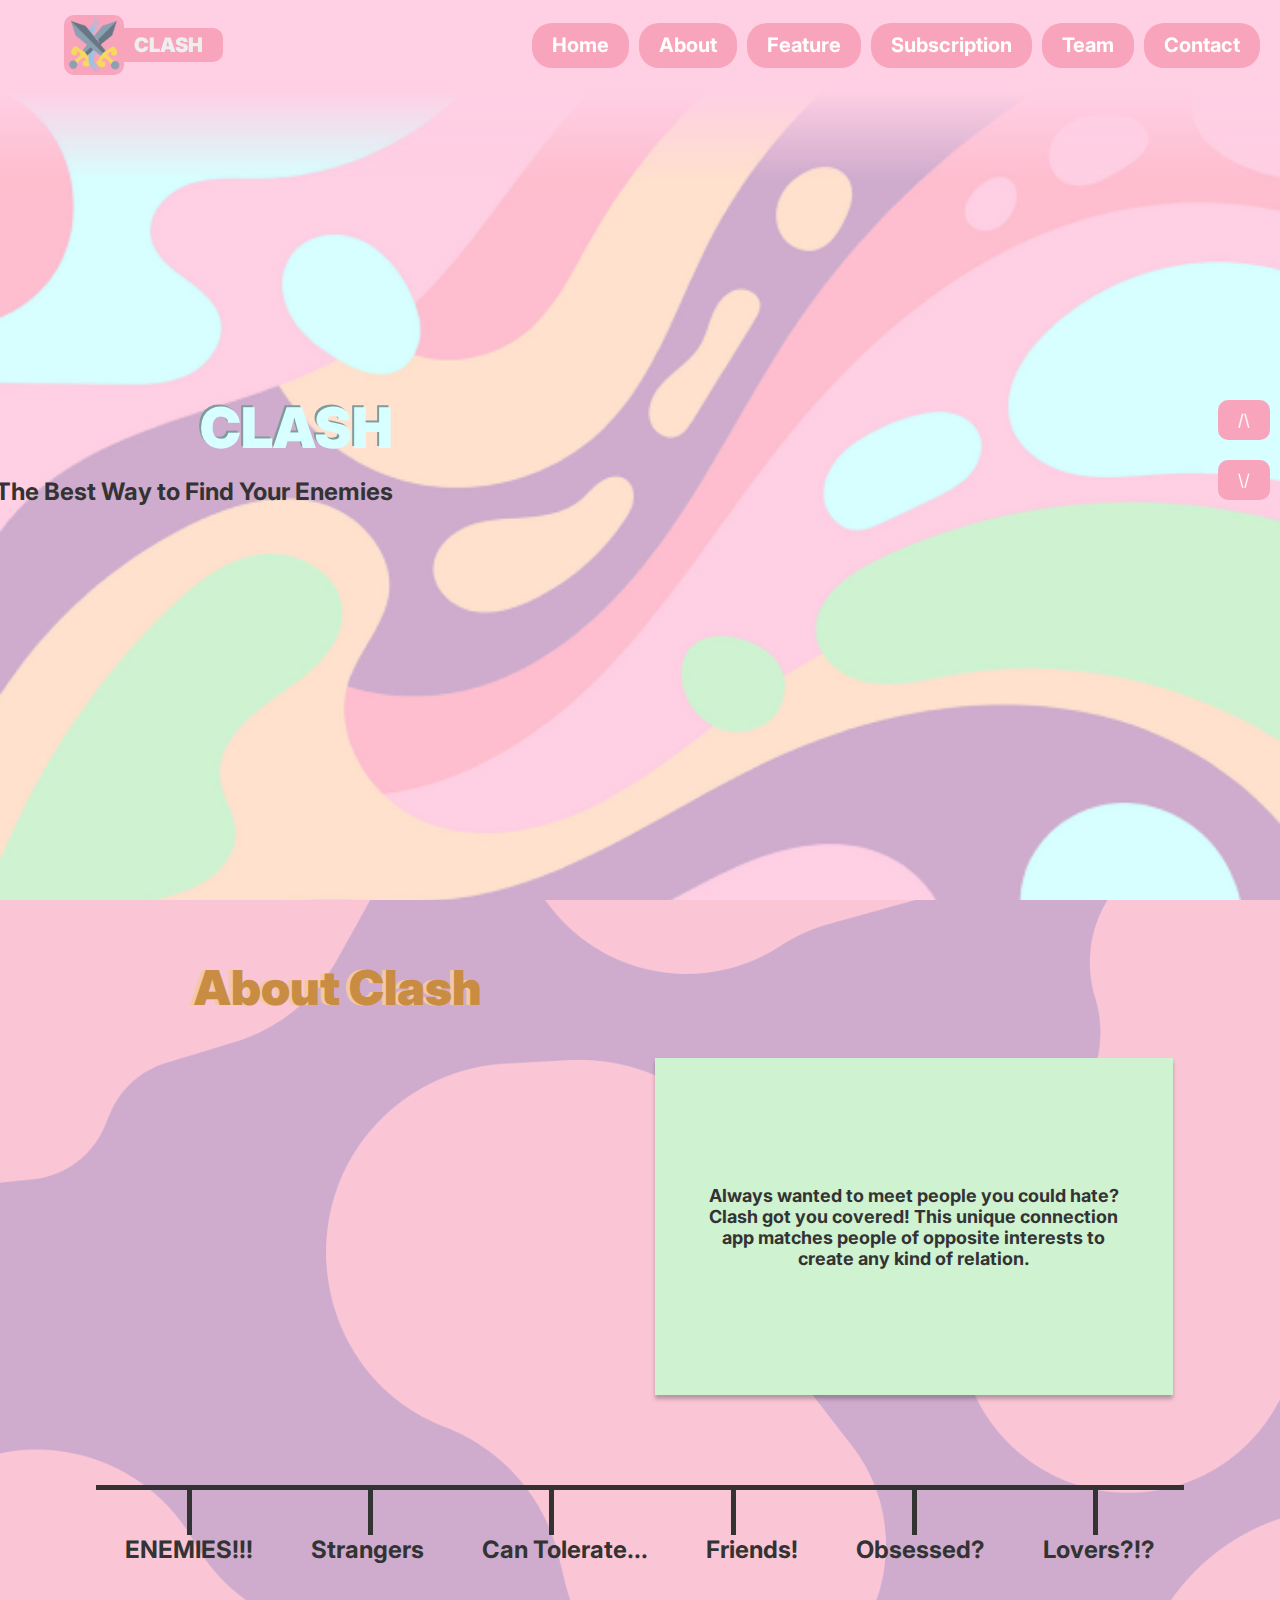
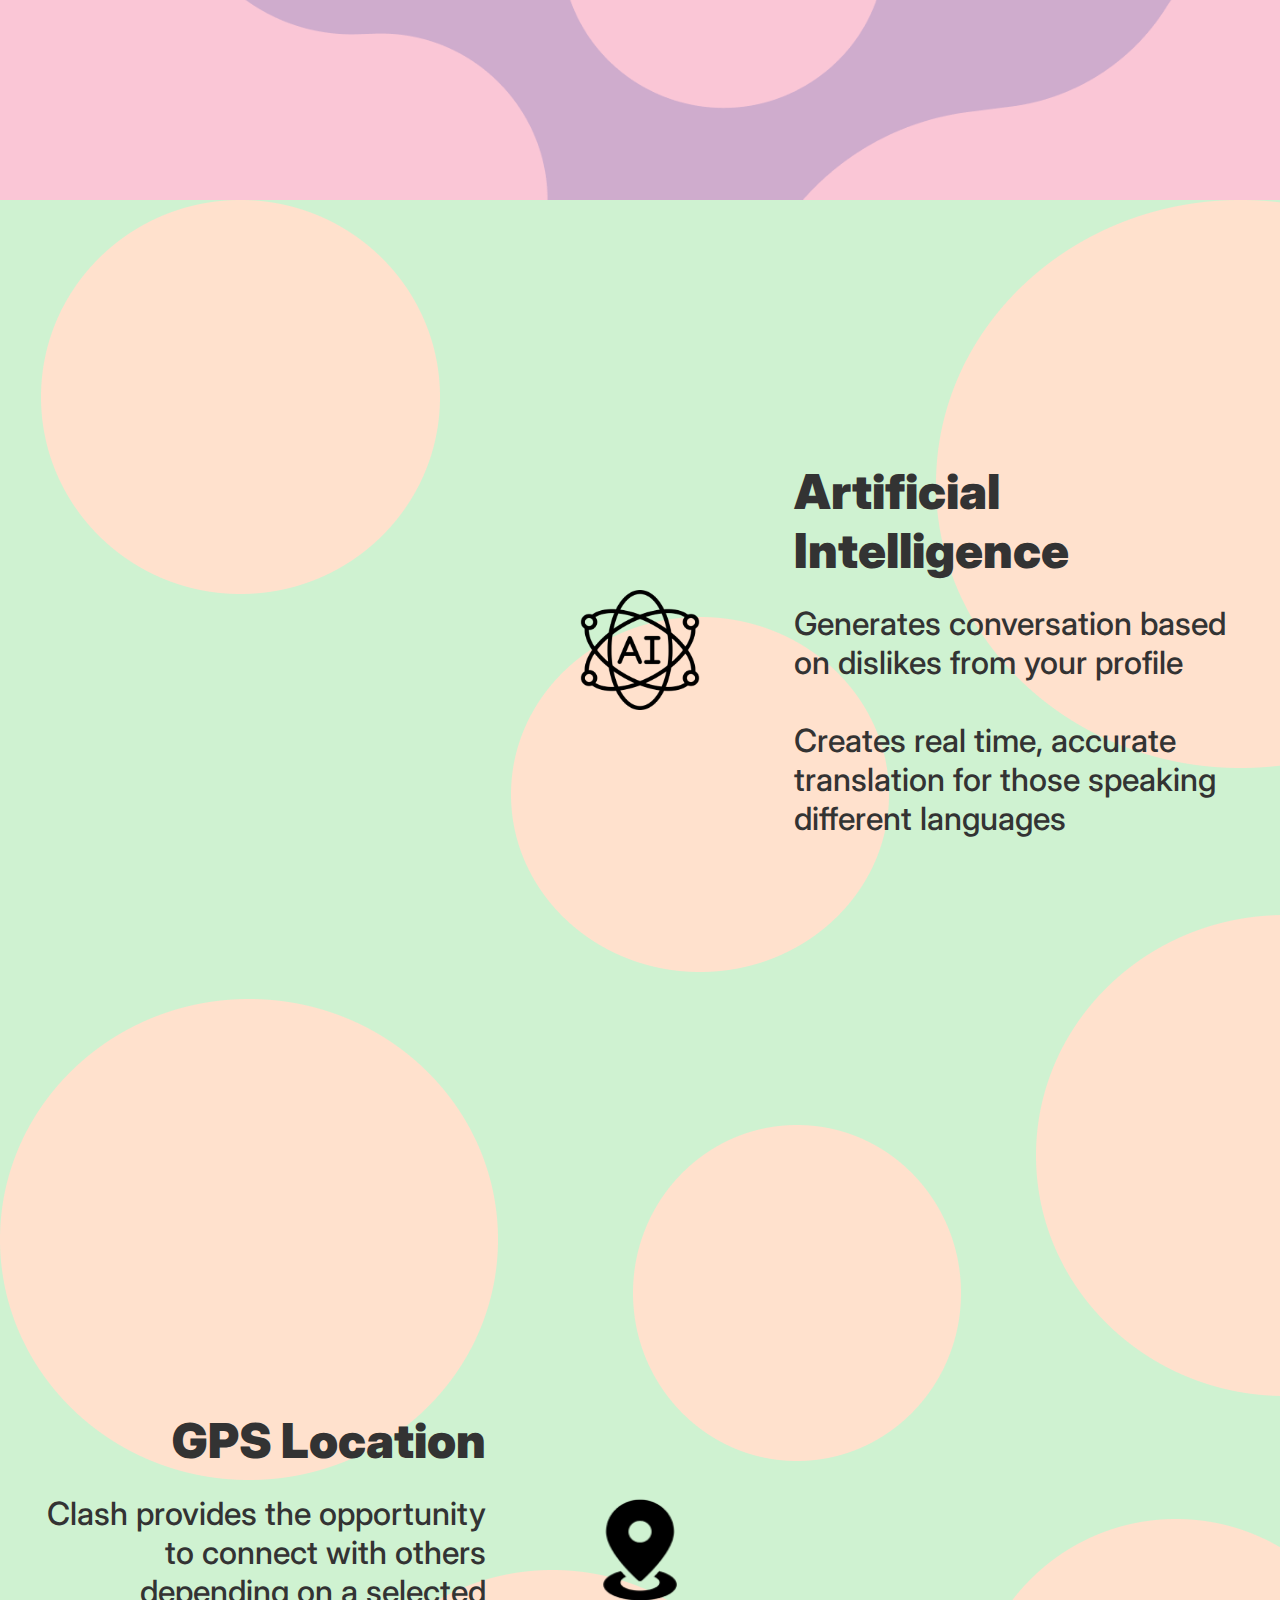
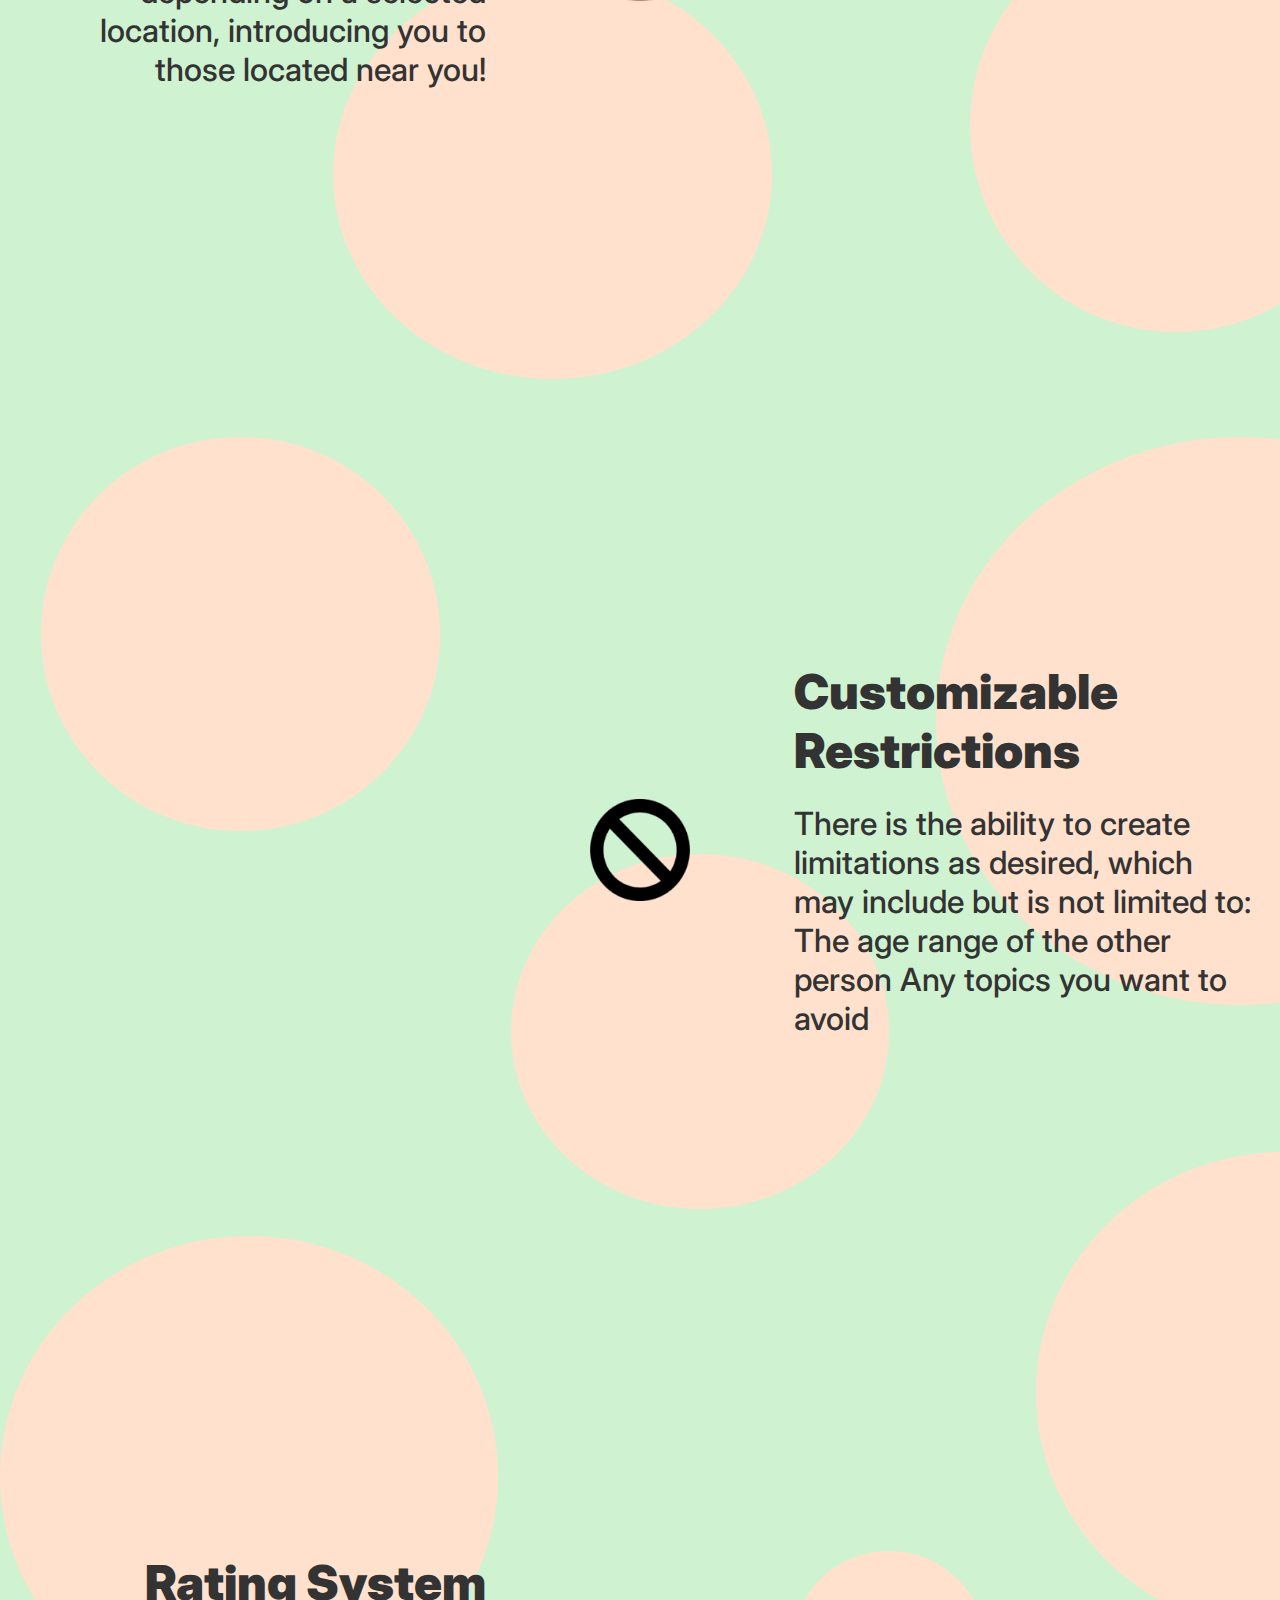
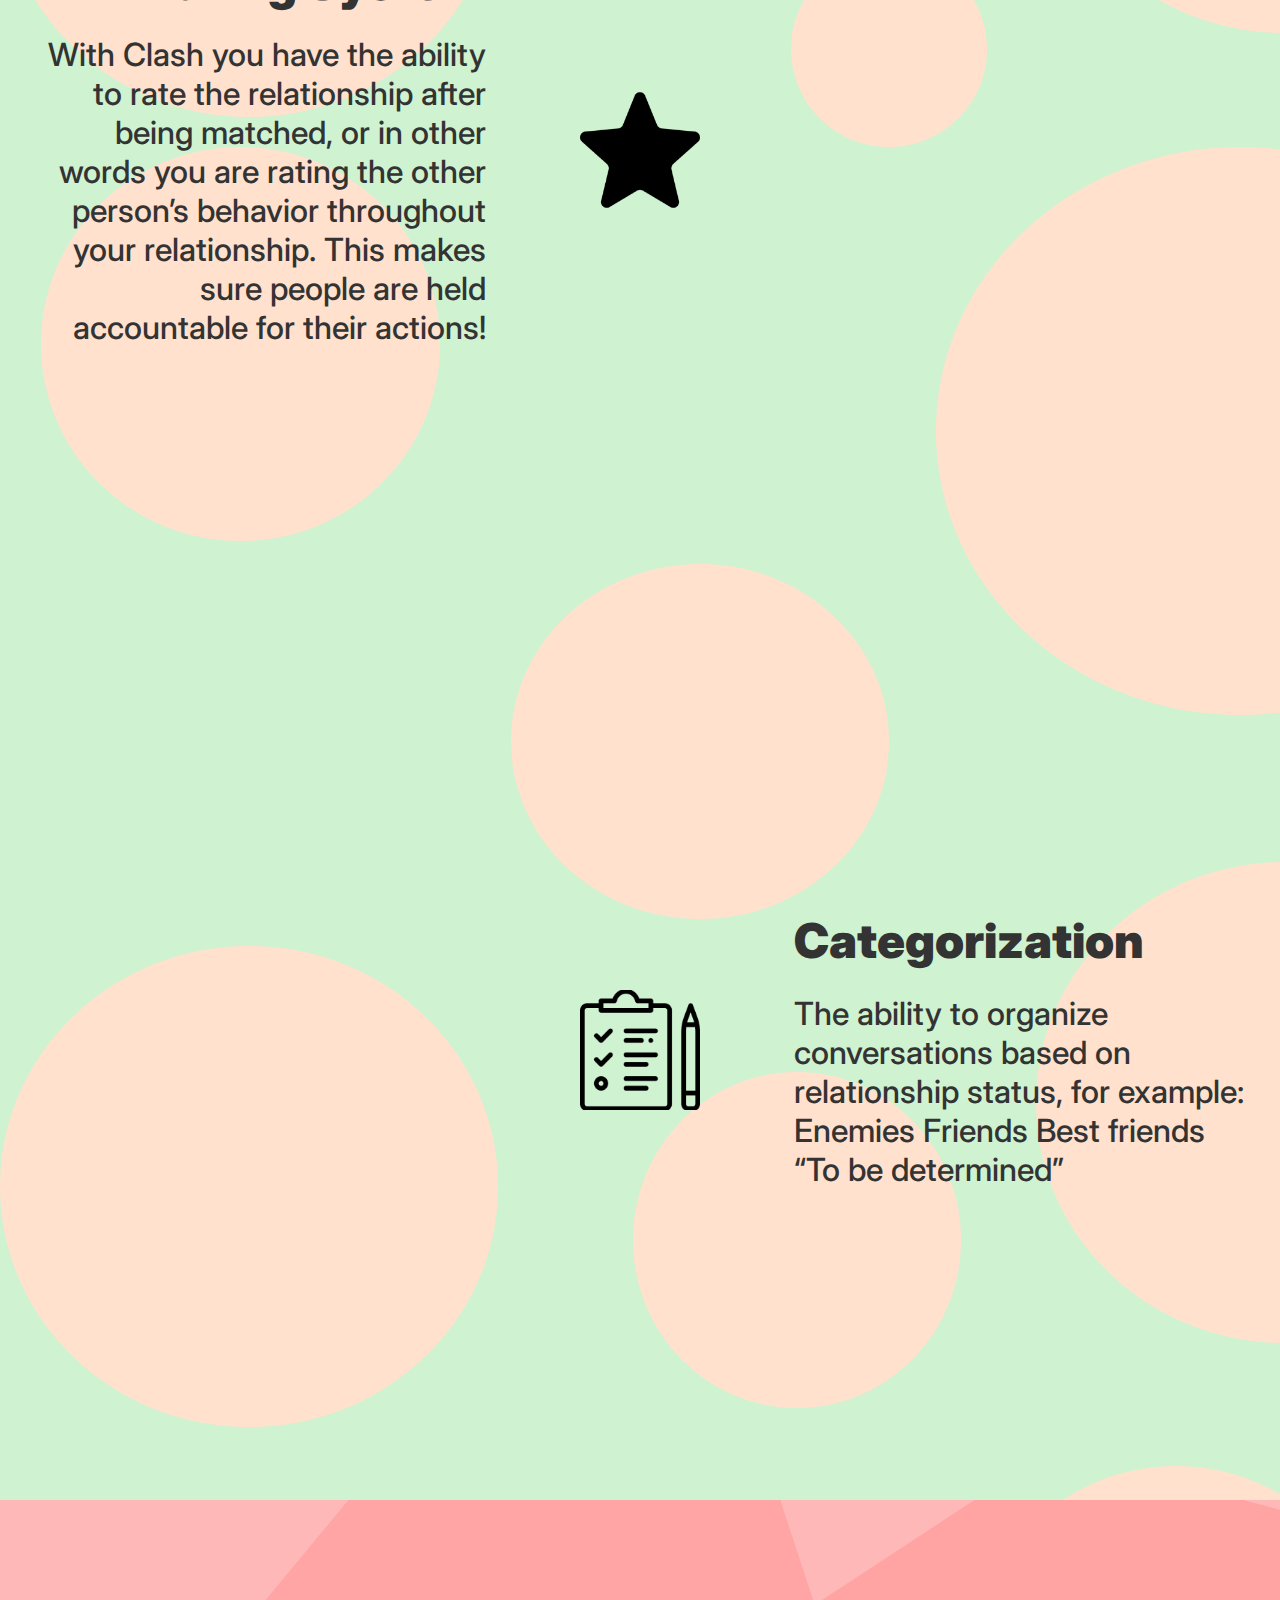
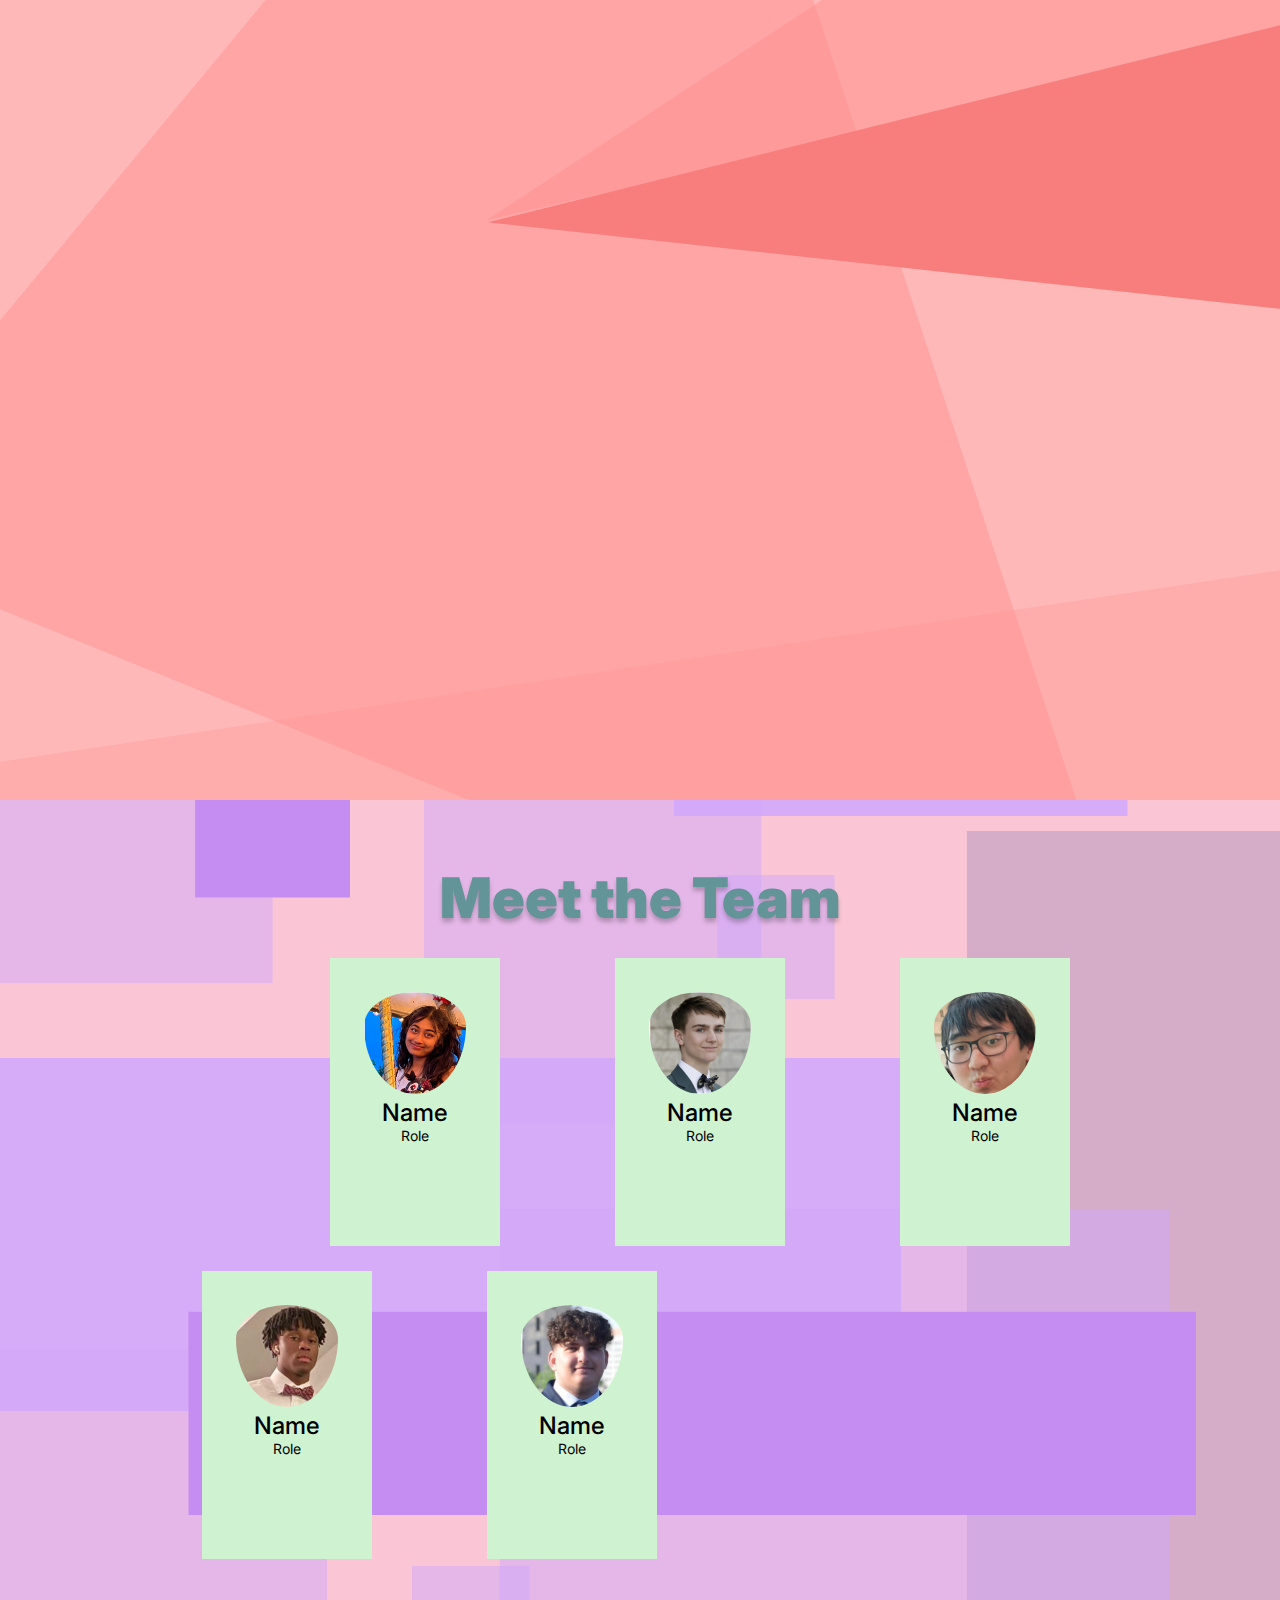
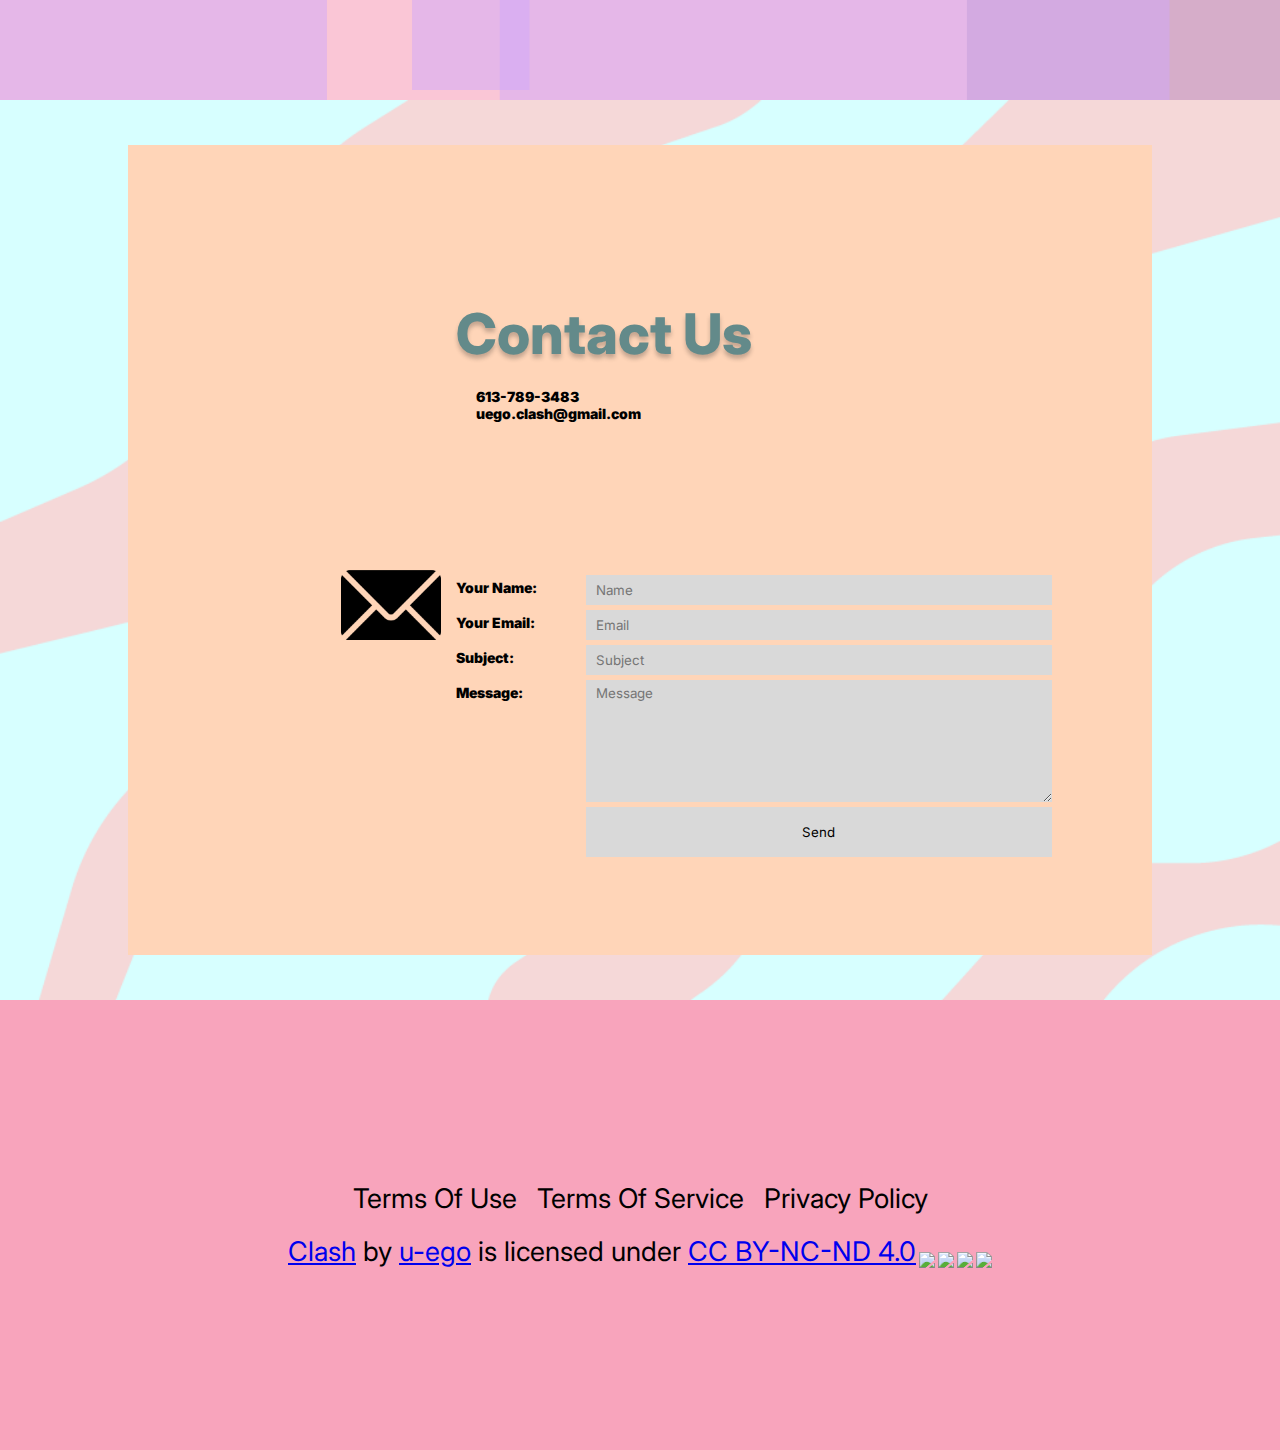
==== index.html @ 3bb719b8 "i dont remember" ====
<!DOCTYPE html>
<html lang="en">
  <head>
    <title>Clash</title>
    <meta charset="UTF-8">
    <meta name="viewport" content="width=device-width, initial-scale=1">
    <!-- font on figma -->
    <link href="https://fonts.googleapis.com/css2?family=Inter:wght@100;200;300;400;500;600;700;800;900&display=swap" rel="stylesheet">
    <link href="css/style.css" rel="stylesheet">
    <link rel="icon" href="img/icon.png" type="image/png" sizes="16x16">
  </head>
  <body>
    <div id="scrollProgress"></div>
    <div id="container">
      <div id="pages" class="pages">
        <div id="header_blend"></div>
        <div id="header">
          <img src="img/clash_logo.png" alt="">
          <h1>CLASH</h1>
          <ul>
            <li id="h"><a id="h" href="#home">Home</a></li>
            <li id="a"><a id="a" href="#about">About</a></li>
            <li id="f"><a id="f">Feature</a></li>
            <li id="s"><a id="s" href="#subscription">Subscription</a></li>
            <li id="t"><a id="t" href="#team">Team</a></li>
            <li id="c"><a id="c" href="#contact">Contact</a></li>
            <!-- <li><a href="#lang">Lang</a></li> -->
          </ul>
        </div>

        <div id="dsidenav">
          <input type="button" value="/\" id="up">
          <input type="button" value="\/" id="down">
        </div>


        <div id="home">
          <div id="home_title">CLASH</div>
          <div id="home_slogan">The Best Way to Find Your Enemies</div>
          <div id="phoneHTML" style="height:600px; width:480px;"></div>
          <div id="home-phone" class="phoneInHtml"><img src="img/Phone-Mainpm.png"></div>
        </div>

        <div id="about">
          <div id="about_content">
            <div id="about_phoneHTML" style="width:40%;height:250px;">
              <div id="about-phone" class="phoneInHtml"><img src="img/Phone-Mainpm.png"></div>
            </div> <!-- PHONE -->
            <div id="about_title">About Clash</div>
            <p>Always wanted to meet people you could hate? Clash got you covered! This unique connection app matches people of opposite interests to create any kind of relation.</p>
          </div>
          <div id="about_timeline_container">
            <div id="about_timeline_grid">
              <div id="about_timeline_highlight">
              </div>
              <div id="about_timeline_grid_tile1" class="about_timeline_grid_tile"></div>
              <div id="about_timeline_grid_tile2" class="about_timeline_grid_tile"></div>
              <div id="about_timeline_grid_tile3" class="about_timeline_grid_tile"></div>
              <div id="about_timeline_grid_tile4" class="about_timeline_grid_tile"></div>
              <div id="about_timeline_grid_tile5" class="about_timeline_grid_tile"></div>
              <div id="about_timeline_grid_tile6" class="about_timeline_grid_tile"></div>
            </div>
            <div id="about_timeline_events">
              <div class="about_timeline_event">ENEMIES!!!</div>
              <div class="about_timeline_event">Strangers</div>
              <div class="about_timeline_event">Can Tolerate...</div>
              <div class="about_timeline_event">Friends!</div>
              <div class="about_timeline_event">Obsessed?</div>
              <div class="about_timeline_event">Lovers?!?</div>
              <div></div>
            </div>
          </div>
          <!-- <h1>About Clash</h1>
          <p id="about-text">Lorem ipsum dolor sit amet, qui minim labore adipisicing minim sint cillum sint consectetur cupidatat.</p>
          <div id="timeline-div">
            <h2>Enemies</h2>
            <input type="range" name="timeline" id="timeline">
            <h2>Obsessed</h2>
          </div> -->
        </div>


        <div id="feature">

          <h1 id="ftitle">What We Have to Offer</h1><!-- 48 font size and 75 margin-top, change however u want -->
          
          <div id="feature1" class="feature_container">

            <div id="feature_phoneHTML" style="width:1px; height:1px">
              <div id="feature1-phone" class="phoneInHtml"><img src="img/Phone-Messagepm.png"></div>
            </div><!-- PHONE -->


            <img src="img/models/symbol/ai_symbol.png" alt="">
            <div class="feature_description">
              <h2>Artificial Intelligence</h2>
              <p> Generates conversation based on dislikes from your profile<br>
                <br>
                Creates real time, accurate translation for those speaking different languages</p>
            </div>
          </div>
          <div id="feature2" class="feature_container right_align">
            <div id="feature2-phone" class="phoneInHtml"><img src="img/Phone-GPSpm.png"></div>
            <div class="feature_description">
              <h2>GPS Location</h2>
              <p>Clash provides the opportunity to connect with others depending on a selected location, introducing you to those located near you!</p>
            </div>
            <img src="img/models/symbol/location_symbol.png" alt="">
          </div>
          <div id="feature3" class="feature_container">
            <div id="feature3-phone" class="phoneInHtml"><img src="img/Phone-Restrictionpm.png"></div>
            <div style="width:1px; height:1px;"></div>
            <img src="img/models/symbol/restriction_symbol.png" alt="">
            <div class="feature_description">
              <h2>Customizable Restrictions</h2>
              <p>There is the ability to create limitations as desired, which may include but is not limited to:

                The age range of the other person
                Any topics you want to avoid</p>
            </div>
          </div>
          <div id="feature4" class="feature_container right_align">
            <div id="feature4-phone" class="phoneInHtml"><img src="img/Phone-RATINGpm.png"></div>
            <div class="feature_description">
              <h2>Rating System</h2>
              <p>With Clash you have the ability to rate the relationship after being matched, or in other words you are rating the other person’s behavior throughout your relationship. 

                This makes sure  people are held accountable for their actions!
                </p>
            </div>
            <img src="img/models/symbol/star_symbol.png" alt="">
          </div>
          <div id="feature5" class="feature_container">
            <div id="feature5-phone" class="phoneInHtml"><img src="img/Phone-Categorisationpm.png"></div>
            <div style="width:1px; height:1px;"></div>
            <img src="img/models/symbol/checklist.png" alt="">
            <div class="feature_description">
              <h2>Categorization</h2>
              <p>The ability to organize conversations based on relationship status, for example:
                Enemies
                Friends
                Best friends
                “To be determined”</p>
            </div>
          </div>
        </div>


        <div id="subscription">
          <div id="subscription-phone" class="phoneInHtml">
            <div class="subphone">
              <h1>Subscription Plan</h1>
              <div class="subPlan_container">
                <div class="plan1 subPlan">
                  <h2>Basic</h2>
                  <dl>
                    <dt>Limited Features</dt>
                    <dd>- Rating System</dd>
                    <dd>- Categorize Relationship</dd>
                    <dd>- AI generated conversation (LIMITED)</dd>
                  </dl>
                  <h3>FREE</h3>
                </div>
                <div class="plan2 subPlan">
                  <h2>Premium</h2>
                  <dl>
                    <dt>Exclusive Features</dt>
                    <dd>- AD free clash experience</dd>
                    <dd>- Like others profiles</dd>
                    <dd>- Restriction</dd>
                    <dt>Limited Features</dt>
                  </dl>
                  <h3>7.99$/m<br>79.99$/y</h3>
                </div>
                <div class="plan3 subPlan">
                  <h2>Premium Gold</h2>
                  <dl>
                    <dt>All Features</dt>
                    <dd>- Pushing your profile</dd>
                    <dd>- Exclusive Features</dd>
                    <dd>- Limited Features</dd>
                  </dl>
                  <h3>11.99$/m<br>99.99$/y</h3>
                </div>
              </div>
            </div>
          </div>
        </div>


        <div id="team">
          <div id="team_title">Meet the Team</div>
          <div class="cardsL1 cardsL">
            <div class="card">
              <img src="img\sun.png" alt="PP">
              <h2>Name</h2>
              <p>Role</p>
            </div>
            <div class="card">
              <img src="img/tri.png" alt="PP">
              <h2>Name</h2>
              <p>Role</p>
            </div>
            <div class="card">
              <img src="img/mar.png" alt="PP">
              <h2>Name</h2>
              <p>Role</p>
            </div>
          </div>
          <div class="cardsL2 cardsL">
            <div class="card">
              <img src="img/jos.png" alt="PP">
              <h2>Name</h2>
              <p>Role</p>
            </div>
            <div class="card">
              <img src="img/ahm.png" alt="PP">
              <h2>Name</h2>
              <p>Role</p>
            </div>
          </div>
        </div>


        <div id="contact">
          <div id="contact-phone" class="phoneInHtml"><img src="img/Phone-Callpm.png"></div>
          <div id="contact_container">

            <!-- tmep block for grid  -->
            <div id="temp323142" style="width:10px;height:10px"></div>

            <div id="contact_info_container">
              <div id="contact_info_title">Contact Us</div>
              <div id="contact_info_description">
                <div>613-789-3483</div>
                <div>uego.clash@gmail.com</div>
              </div>
            </div>
            <div id="contact_info_mail_icon"></div>
            <div id="contact_info_form">
              <!-- contact forms -->
              <form action="mailto:uego.clash@gmail.com" method="POST" enctype="multipart/form-data" name="EmailForm">
                <div>Your Name: </div>
                <input type="text" name="Contact-Name" id="name" placeholder="Name">
                <div>Your Email: </div>
                <input type="email" name="Contact-Email" id="email" placeholder="Email">
                <div>Subject: </div>
                <input type="text" name="subject" id="subject" placeholder="Subject">
                <div>Message: </div>  
                <textarea name="Contact-Message" id="message" cols="30" rows="7" placeholder="Message"></textarea>
                <div></div>
                <!-- button -->
                <input type="submit" value="Send" id="contact_info_form_submit"/>
              </form>
            </div>
          </div>
        </div>


        <div id="footer">
          <ul>
            <li><a href="tou.html">Terms Of Use</a></li>
            <li><a href="tos.html">Terms Of Service</a></li>
            <li><a href="privacy.html">Privacy Policy</a></li>
          </ul>
          <p xmlns:cc="http://creativecommons.org/ns#" xmlns:dct="http://purl.org/dc/terms/"><a property="dct:title" rel="cc:attributionURL" href="https://u-ego.github.io/">Clash</a> by <a rel="cc:attributionURL dct:creator" property="cc:attributionName" href="https://github.com/U-EGO/">u-ego</a> is licensed under <a href="http://creativecommons.org/licenses/by-nc-nd/4.0/?ref=chooser-v1" target="_blank" rel="license noopener noreferrer" style="display:inline-block;">CC BY-NC-ND 4.0<img style="height:22px!important;margin-left:3px;vertical-align:text-bottom;" src="https://mirrors.creativecommons.org/presskit/icons/cc.svg?ref=chooser-v1"><img style="height:22px!important;margin-left:3px;vertical-align:text-bottom;" src="https://mirrors.creativecommons.org/presskit/icons/by.svg?ref=chooser-v1"><img style="height:22px!important;margin-left:3px;vertical-align:text-bottom;" src="https://mirrors.creativecommons.org/presskit/icons/nc.svg?ref=chooser-v1"><img style="height:22px!important;margin-left:3px;vertical-align:text-bottom;" src="https://mirrors.creativecommons.org/presskit/icons/nd.svg?ref=chooser-v1"></a></p> 
        </div>
      </div>
    </div>

    <div id="basePhoneHTML"></div>

    <script type="importmap">
      {
          "imports": {
            "svg-morpheus": "//cdnjs.cloudflare.com/ajax/libs/SVG-Morpheus/0.3.2/svg-morpheus.js",
            "three": "https://unpkg.com/three@0.157.0/build/three.module.js",
            "three/addons/": "https://unpkg.com/three@0.157.0/examples/jsm/"
        }
      } 
    </script>
    <script type="module" src="js/phone.js"></script>
    <script type="module" src="js/style/timeline.js"></script>
    <!-- <script src="js/libs/zenscroll-min.js"></script> -->
  </body>
</html>
---- css/style.css ----
@import url(section.css);
@import url(contact.css);
@import url(about.css);
@import url(papers.css);
@import url(feature.css);
@import url(sub.css);
@import url(home.css);
@import url(team.css);
@import url(footer.css);

@import url(phone.css);

html, body {
  height: 799;
  width: 1536;
}

* {
  margin: 0;
  padding: 0;
  scroll-behavior: smooth;
  height: 799;
  width: 1536;

  font-family: 'Inter', sans-serif;
}

#container {
  display: flex;
  flex-direction: column;
  align-items: center;
  justify-content: center;
  height: 100hv;
}

.pages {
  position: absolute;
  top: 0;
  left: 0;
  z-index: 0;
}

.renderer {
  position: fixed;
  top: 0;
  left: 0;
  z-index: 1;
  /* interact throu it */
  pointer-events: none;
}

.cssrenderer {
  position: fixed;
  top: 0;
  left: 0;
  z-index: 1; /* change to 1 before the end so phone interation can work */
  pointer-events: none;
}

#scrollProgress {
  transform: translateZ(0); 
  position: fixed;
  bottom: 10px;
  left: 10px;
  z-index: 99;
  font-size: 3vh;
}

#footer {
  transform: translateZ(0);
  display: flex;
  flex-direction: column;
  align-items: center;
  justify-content: center;
  font-size: 3vh;
  background-color: #f8a4bc;
}

#footer ul {
  list-style-type: none;
  margin: 0;
  padding: 0;
  display: flex;
  flex-direction: row;
  align-items: center;
  justify-content: center;
  padding-bottom: 20px;
}

#footer ul li {
  margin: 0 10px;
}

#footer ul li a {
  text-decoration: solid;
  color: black;
}

#footer ul li a:hover {
  color: #f8a4bc;
}

#footer ul li a:active {
  color: #f8a4bc;
}

#footer ul li a:visited {
  color: black;
}

#footer ul li a:focus {
  color: #f8a4bc;
}

#footer ul li a:link {
  color: black;
}
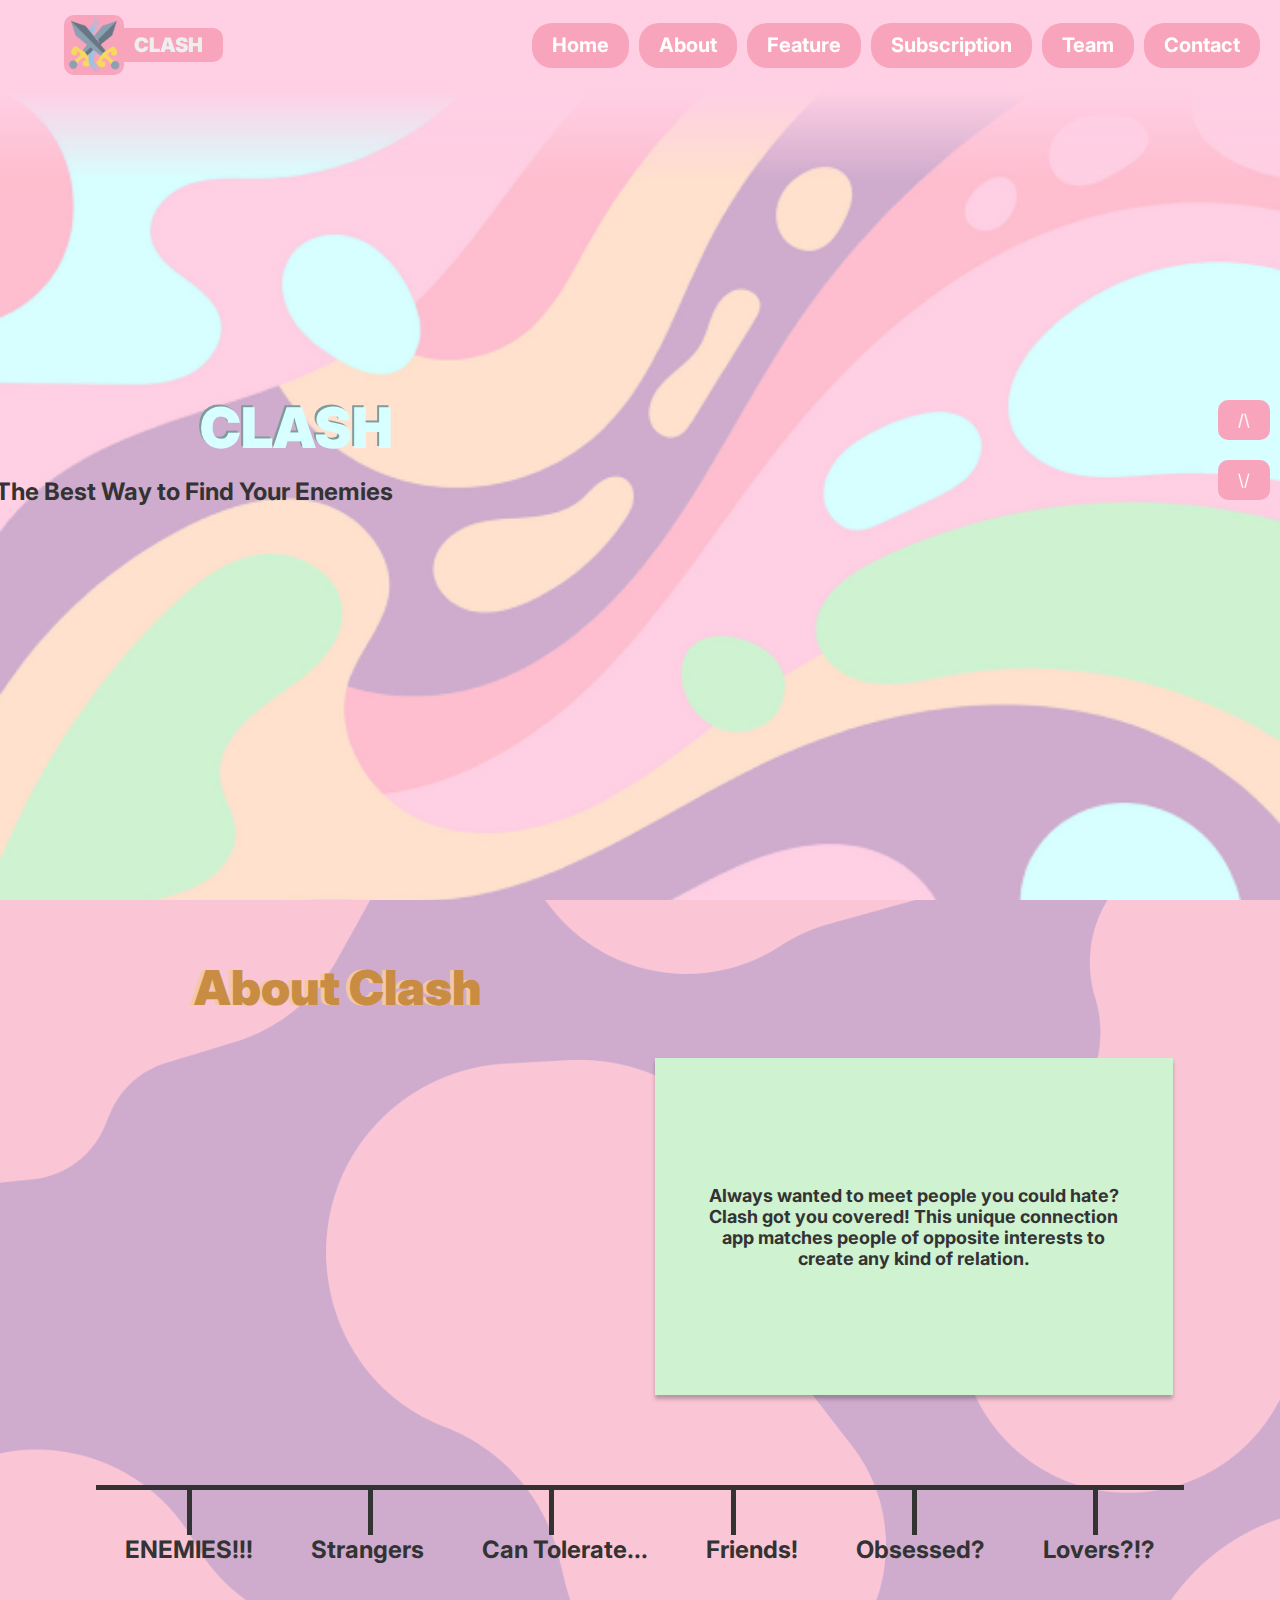
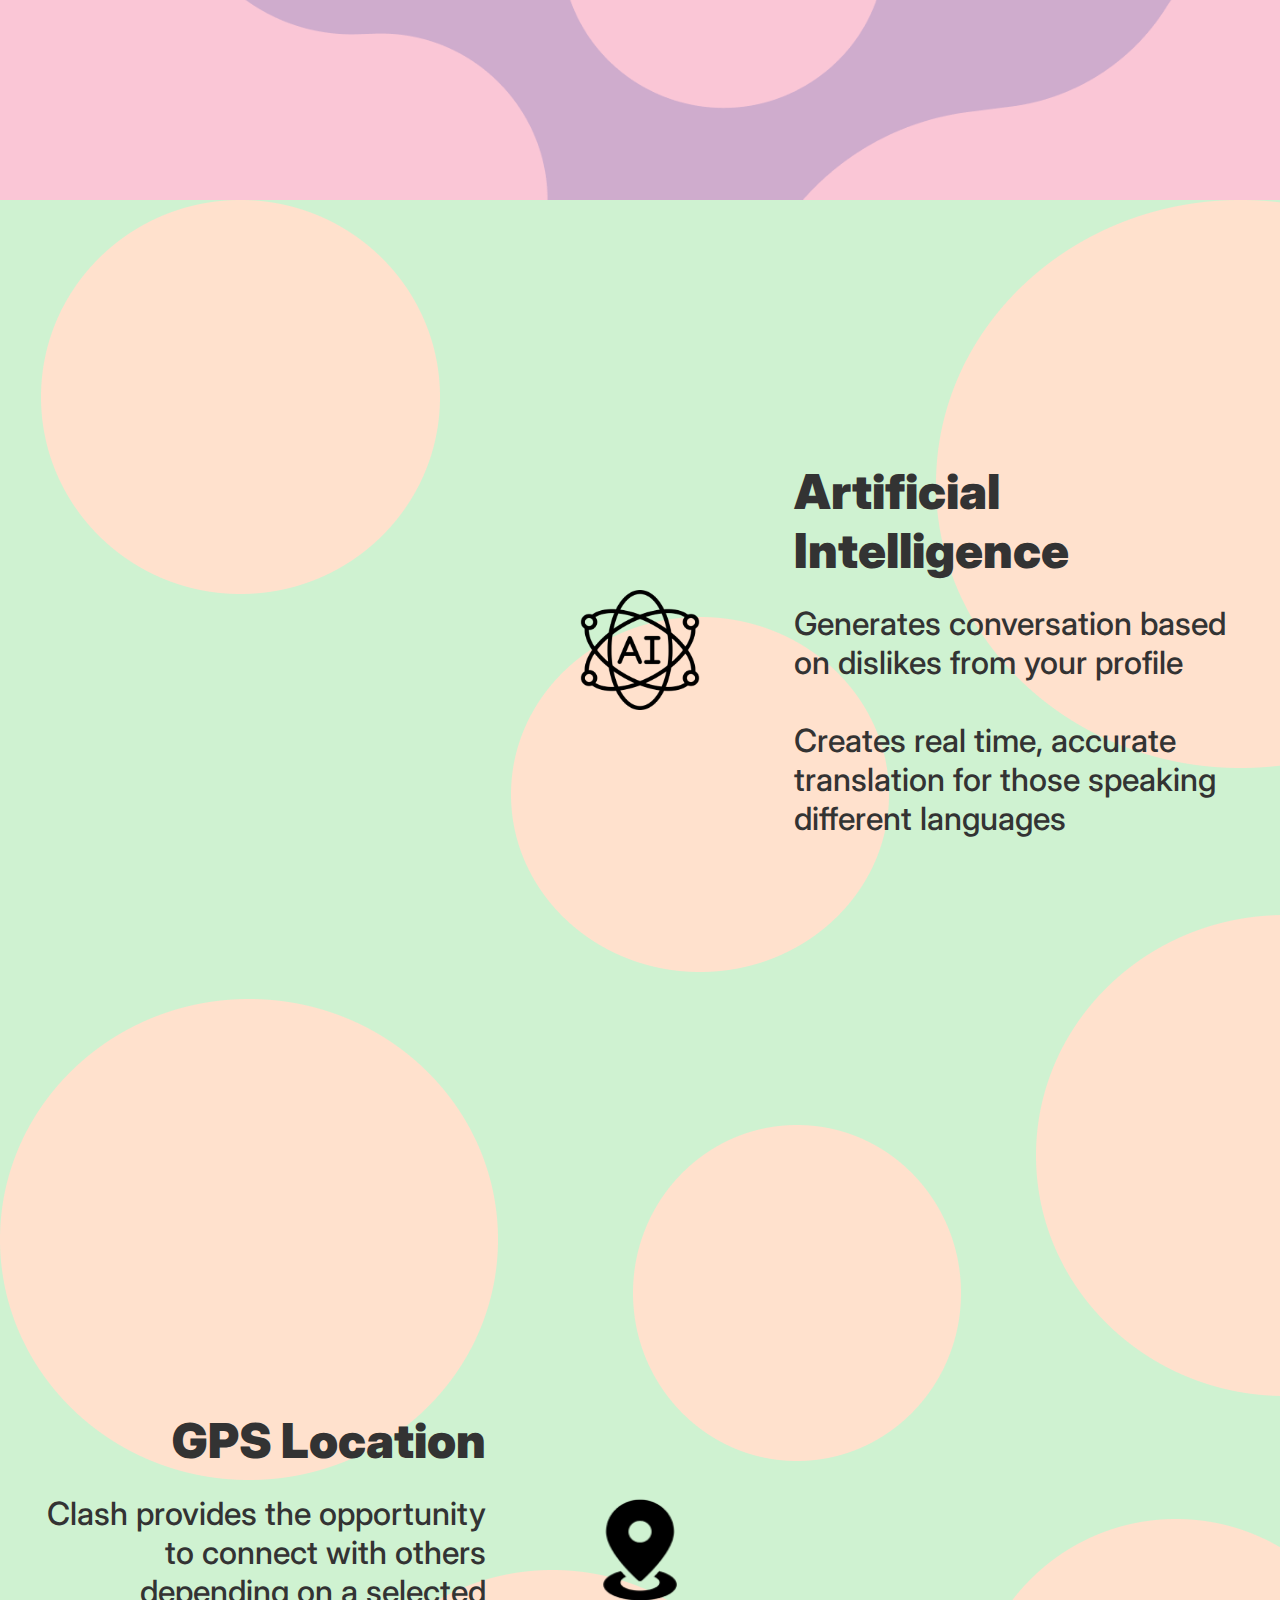
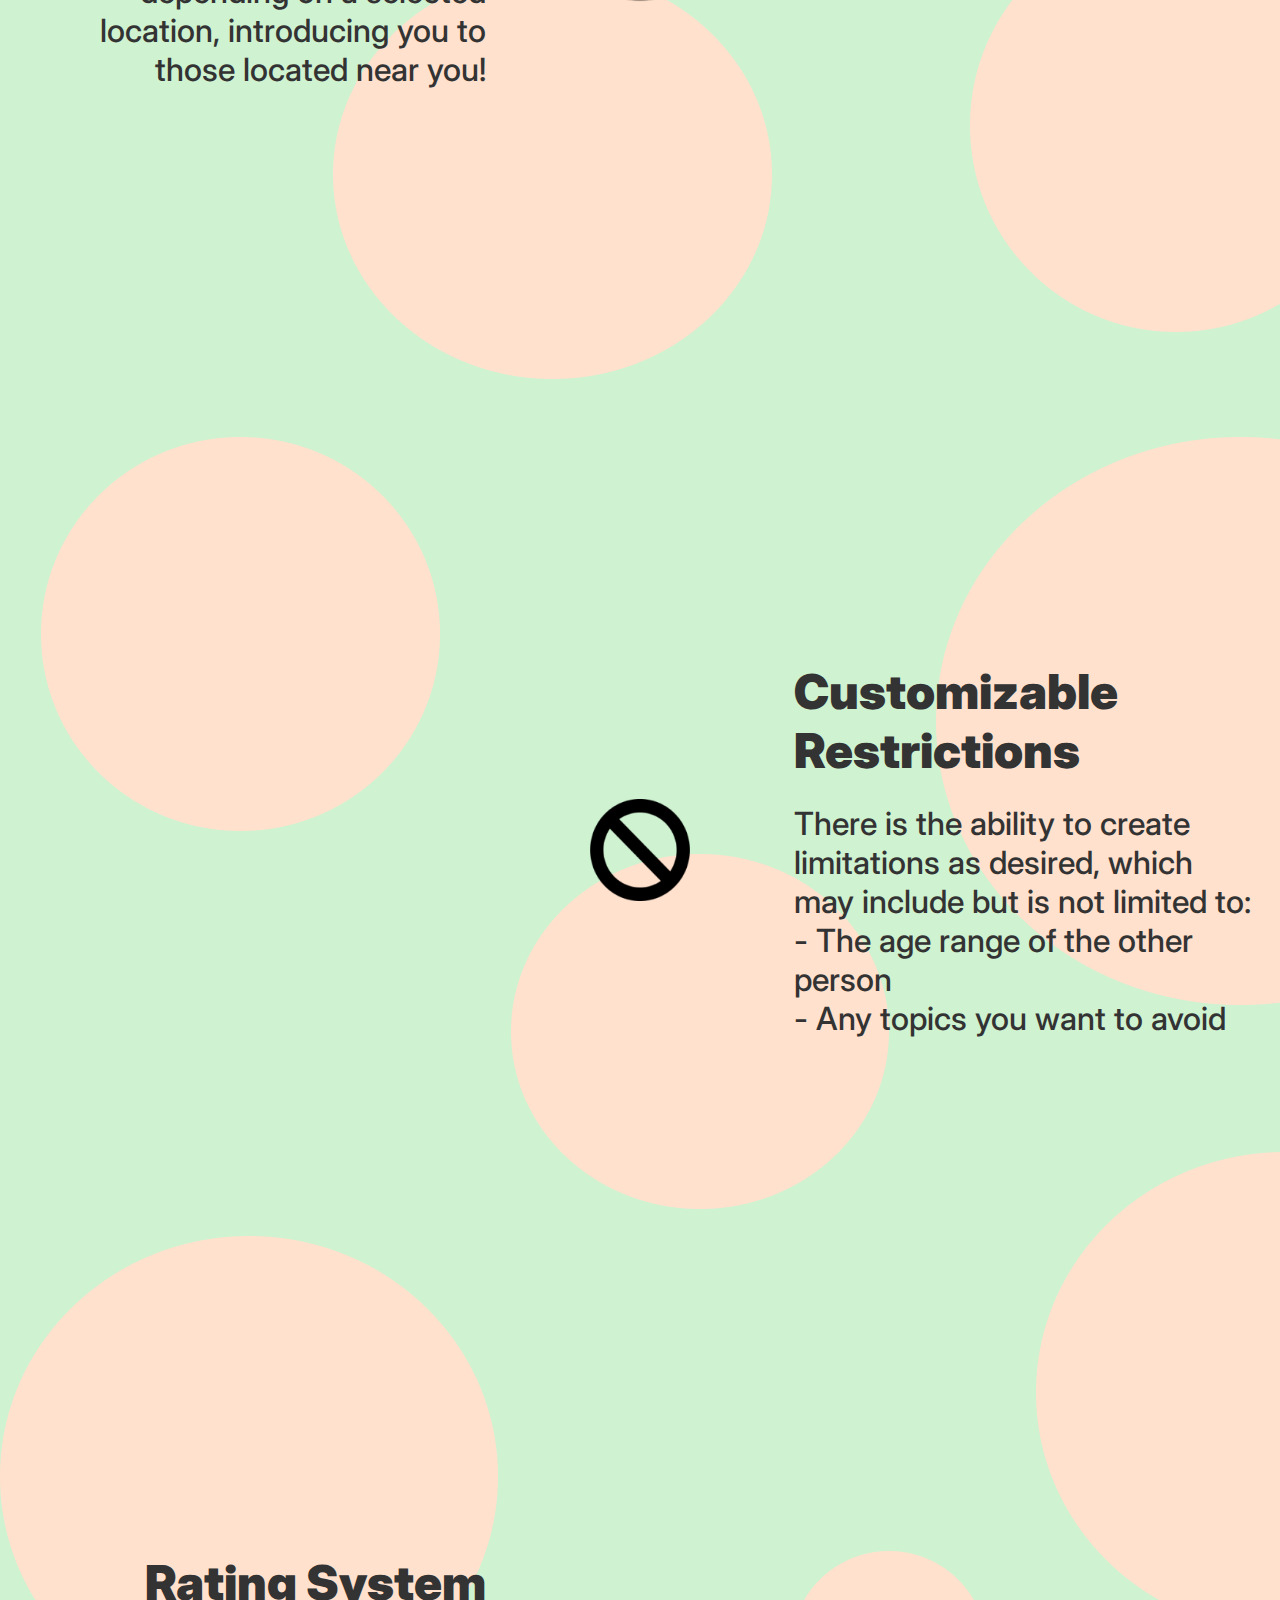
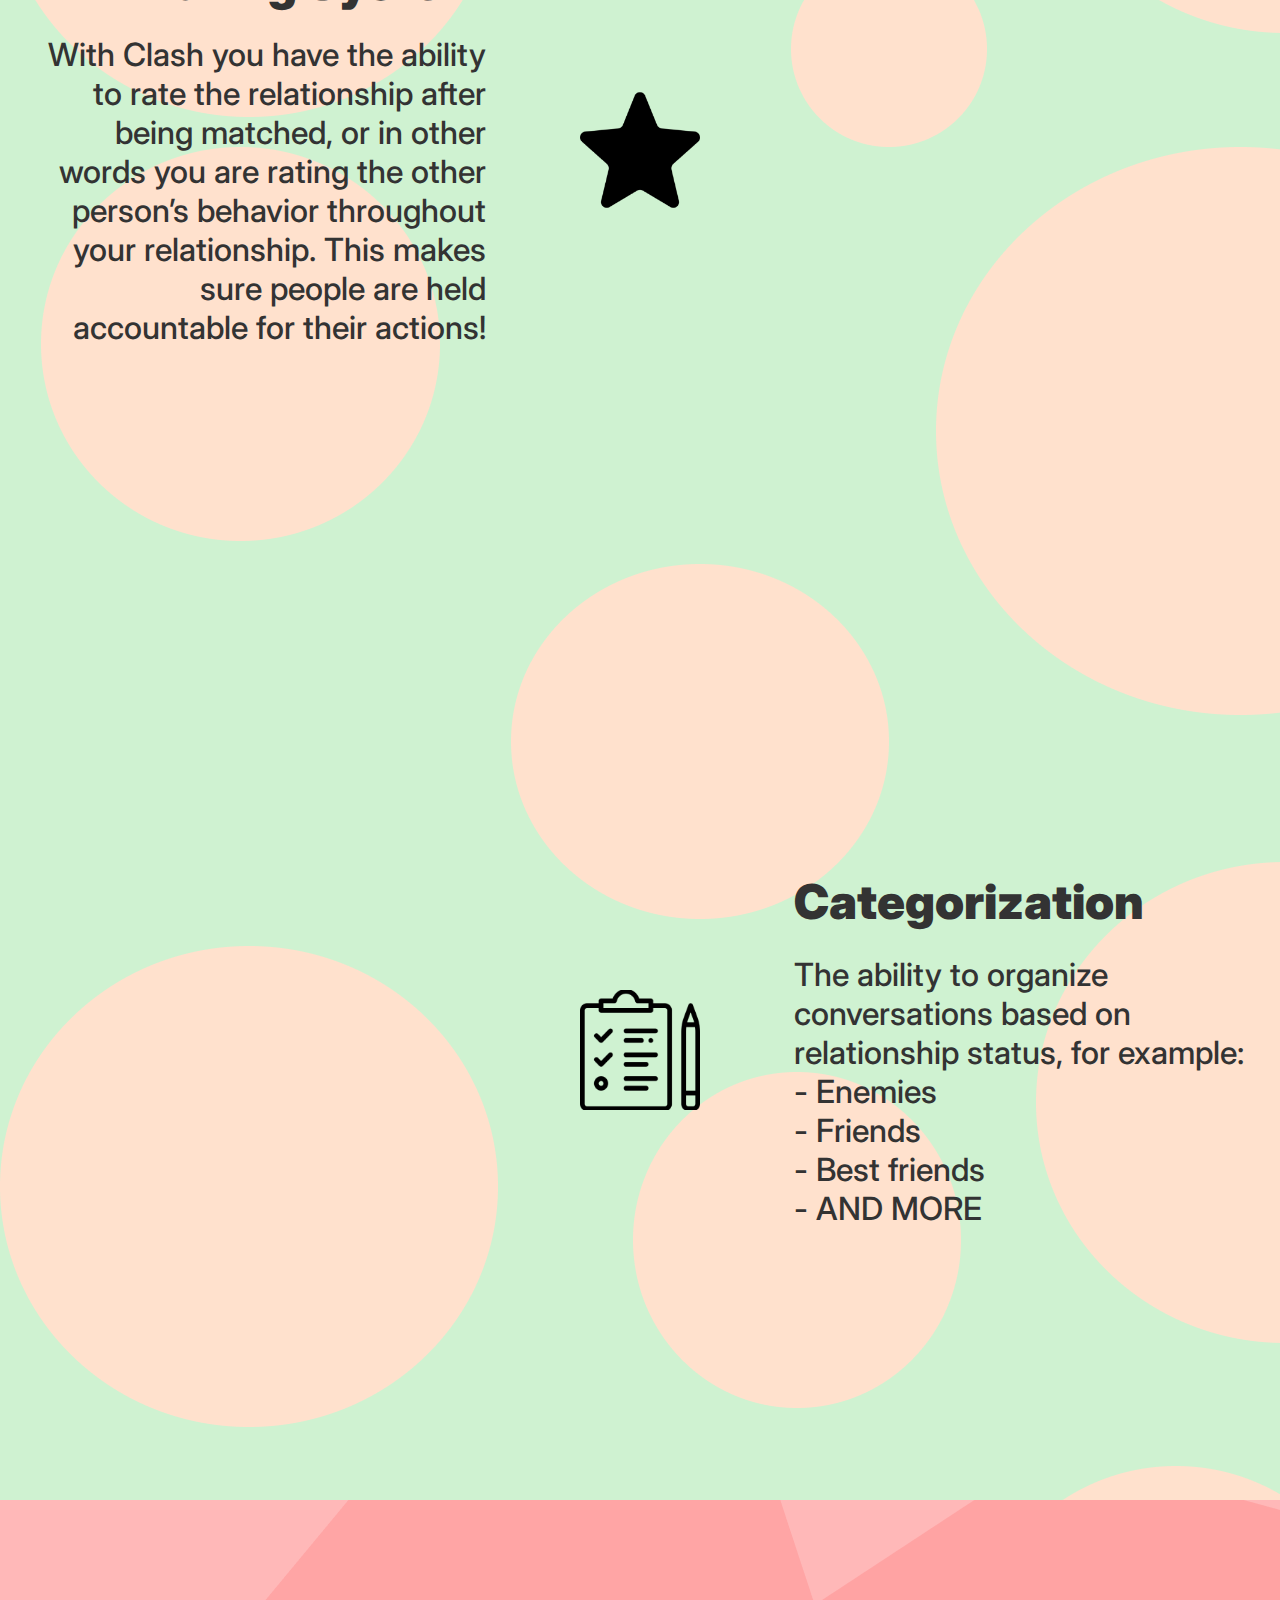
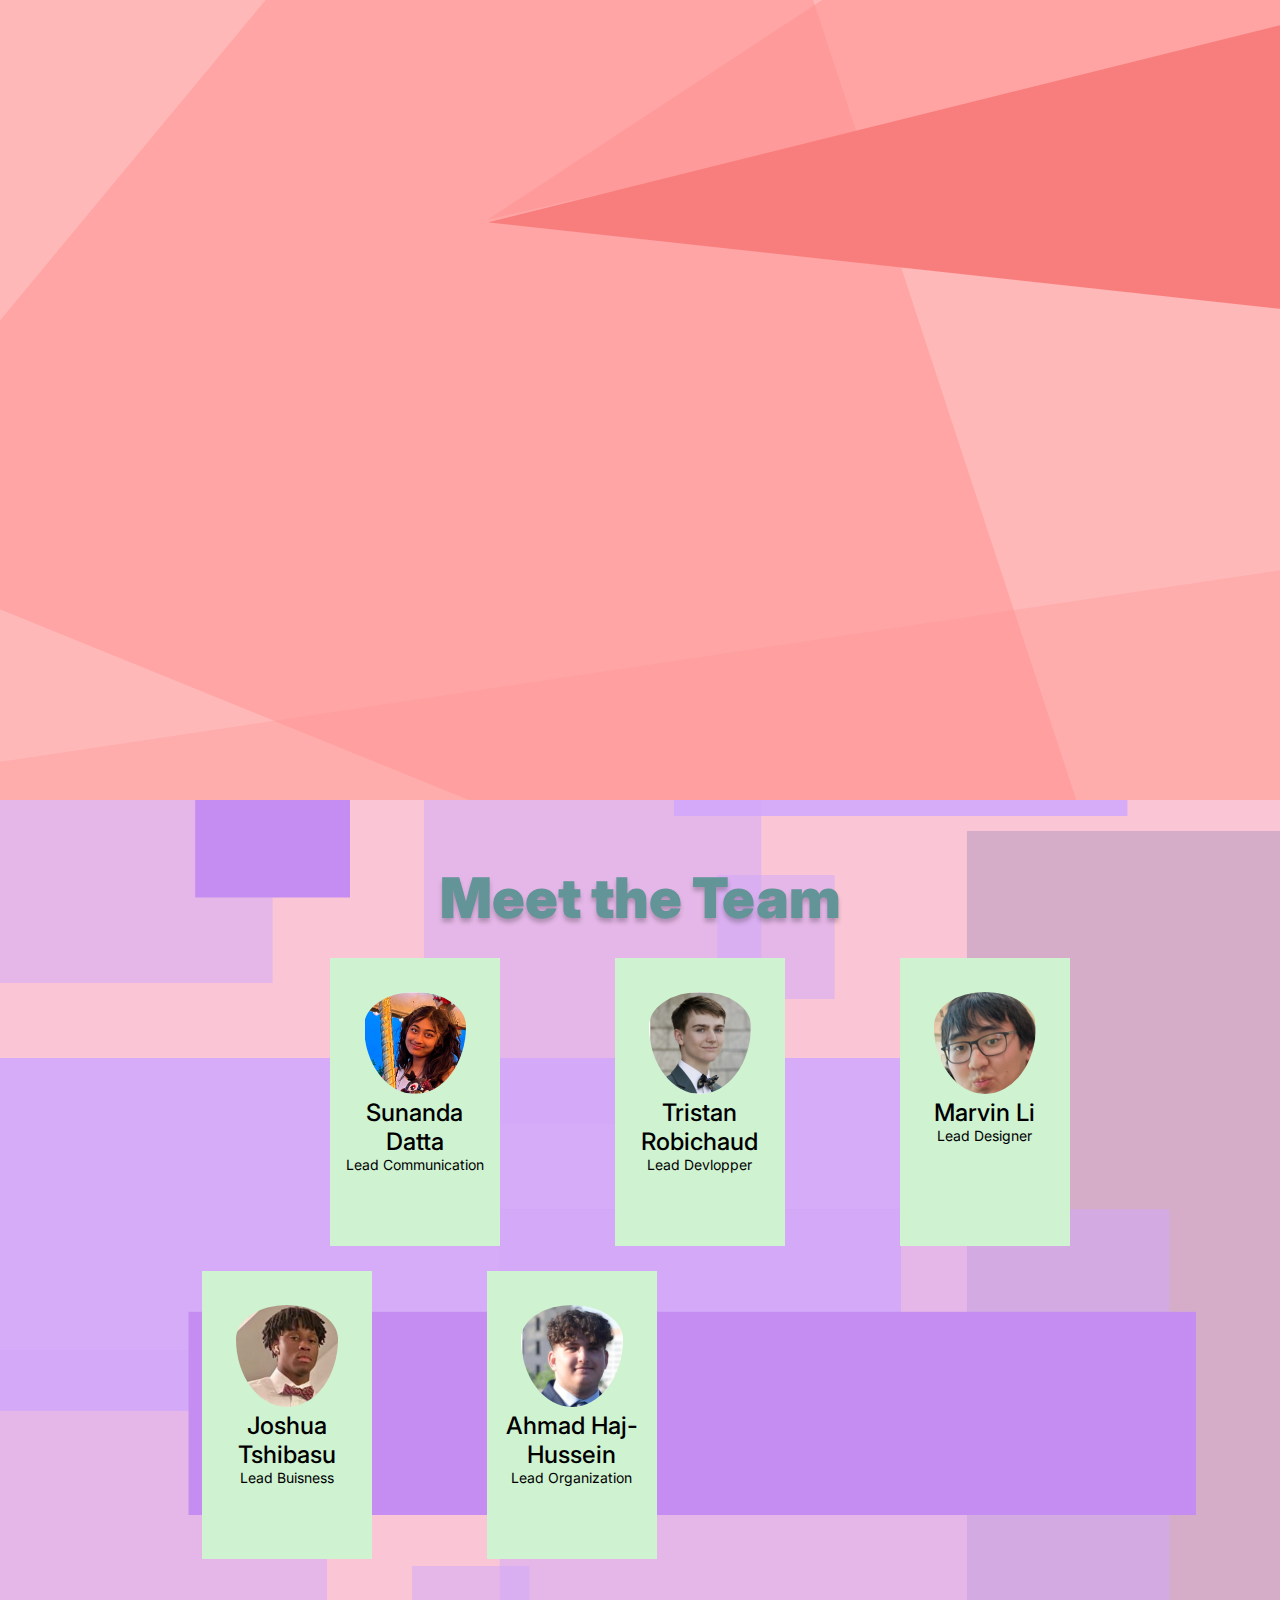
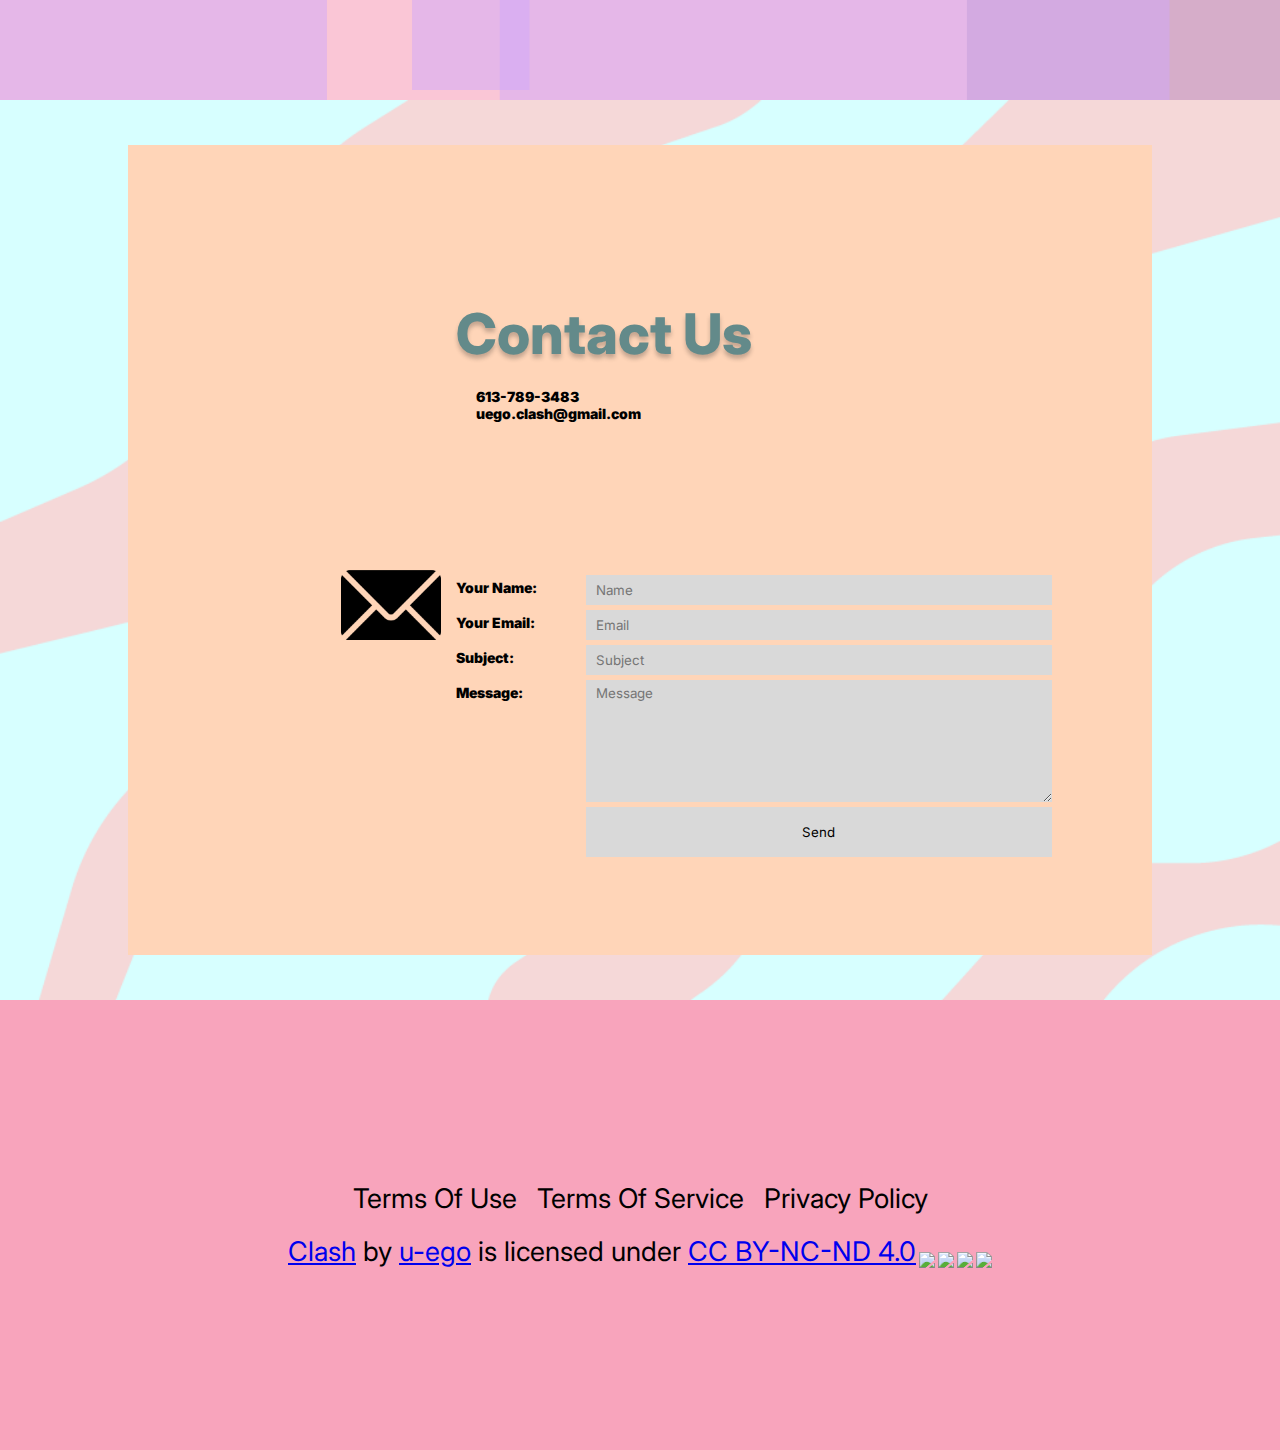
==== commit b063afbd: "sub phone static (less glitchy)" ====
--- a/index.html
+++ b/index.html
@@ -115,8 +115,8 @@
               <h2>Customizable Restrictions</h2>
               <p>There is the ability to create limitations as desired, which may include but is not limited to:
 
-                The age range of the other person
-                Any topics you want to avoid</p>
+                <br>- The age range of the other person
+                <br>- Any topics you want to avoid</p>
             </div>
           </div>
           <div id="feature4" class="feature_container right_align">
@@ -137,10 +137,10 @@
             <div class="feature_description">
               <h2>Categorization</h2>
               <p>The ability to organize conversations based on relationship status, for example:
-                Enemies
-                Friends
-                Best friends
-                “To be determined”</p>
+                <br>- Enemies
+                <br>- Friends
+                <br>- Best friends
+                <br>- AND MORE</p>
             </div>
           </div>
         </div>
@@ -148,7 +148,8 @@
 
         <div id="subscription">
           <div id="subscription-phone" class="phoneInHtml">
-            <div class="subphone">
+            <img id="subsbtn" src="img/Phone-Subpm.png">
+            <!-- <div class="subphone">
               <h1>Subscription Plan</h1>
               <div class="subPlan_container">
                 <div class="plan1 subPlan">
@@ -168,6 +169,7 @@
                     <dd>- AD free clash experience</dd>
                     <dd>- Like others profiles</dd>
                     <dd>- Restriction</dd>
+                    <dd>- Full AI features</dd>
                     <dt>Limited Features</dt>
                   </dl>
                   <h3>7.99$/m<br>79.99$/y</h3>
@@ -183,7 +185,7 @@
                   <h3>11.99$/m<br>99.99$/y</h3>
                 </div>
               </div>
-            </div>
+            </div> -->
           </div>
         </div>
 
@@ -193,30 +195,30 @@
           <div class="cardsL1 cardsL">
             <div class="card">
               <img src="img\sun.png" alt="PP">
-              <h2>Name</h2>
-              <p>Role</p>
+              <h2>Sunanda<br>Datta</h2>
+              <p>Lead Communication</p>
             </div>
             <div class="card">
               <img src="img/tri.png" alt="PP">
-              <h2>Name</h2>
-              <p>Role</p>
+              <h2>Tristan Robichaud</h2>
+              <p>Lead Devlopper</p>
             </div>
             <div class="card">
               <img src="img/mar.png" alt="PP">
-              <h2>Name</h2>
-              <p>Role</p>
+              <h2>Marvin Li</h2>
+              <p>Lead Designer</p>
             </div>
           </div>
           <div class="cardsL2 cardsL">
             <div class="card">
               <img src="img/jos.png" alt="PP">
-              <h2>Name</h2>
-              <p>Role</p>
+              <h2>Joshua Tshibasu</h2>
+              <p>Lead Buisness</p>
             </div>
             <div class="card">
               <img src="img/ahm.png" alt="PP">
-              <h2>Name</h2>
-              <p>Role</p>
+              <h2>Ahmad Haj-Hussein</h2>
+              <p>Lead Organization</p>
             </div>
           </div>
         </div>
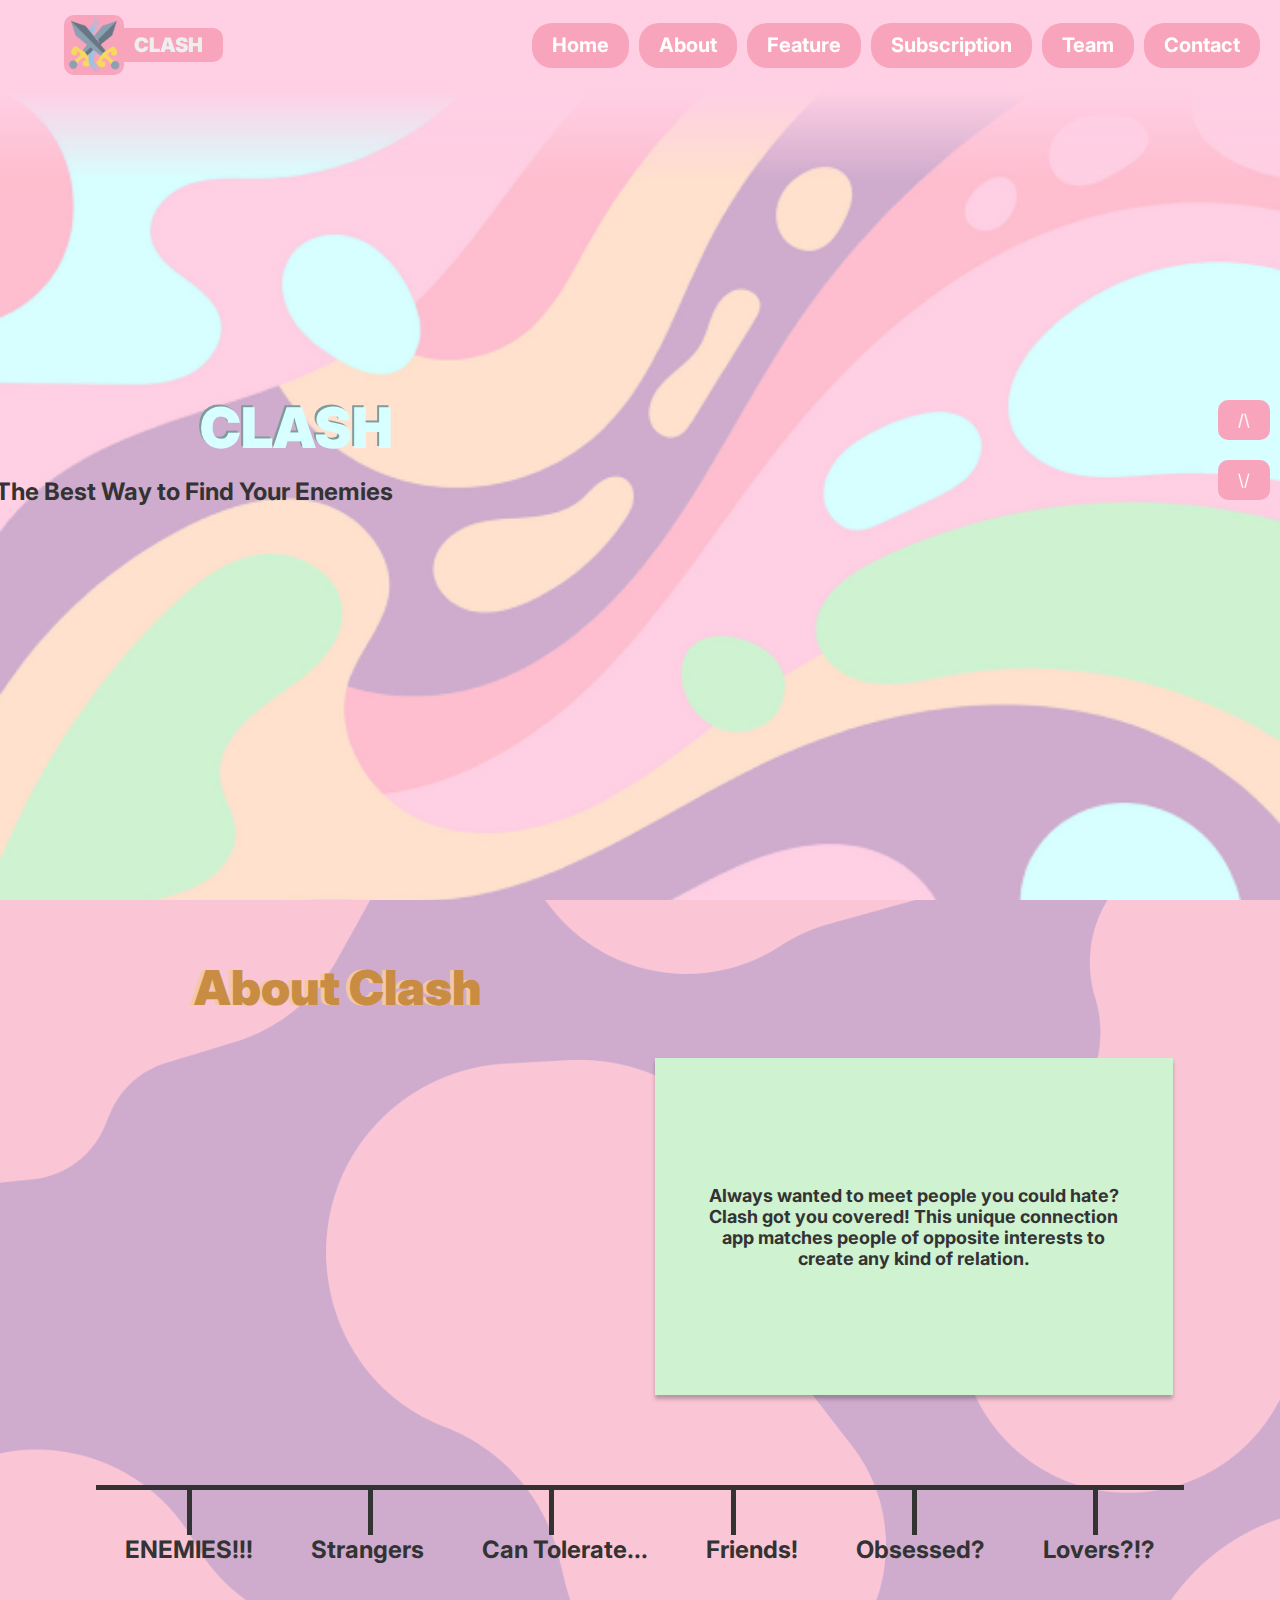
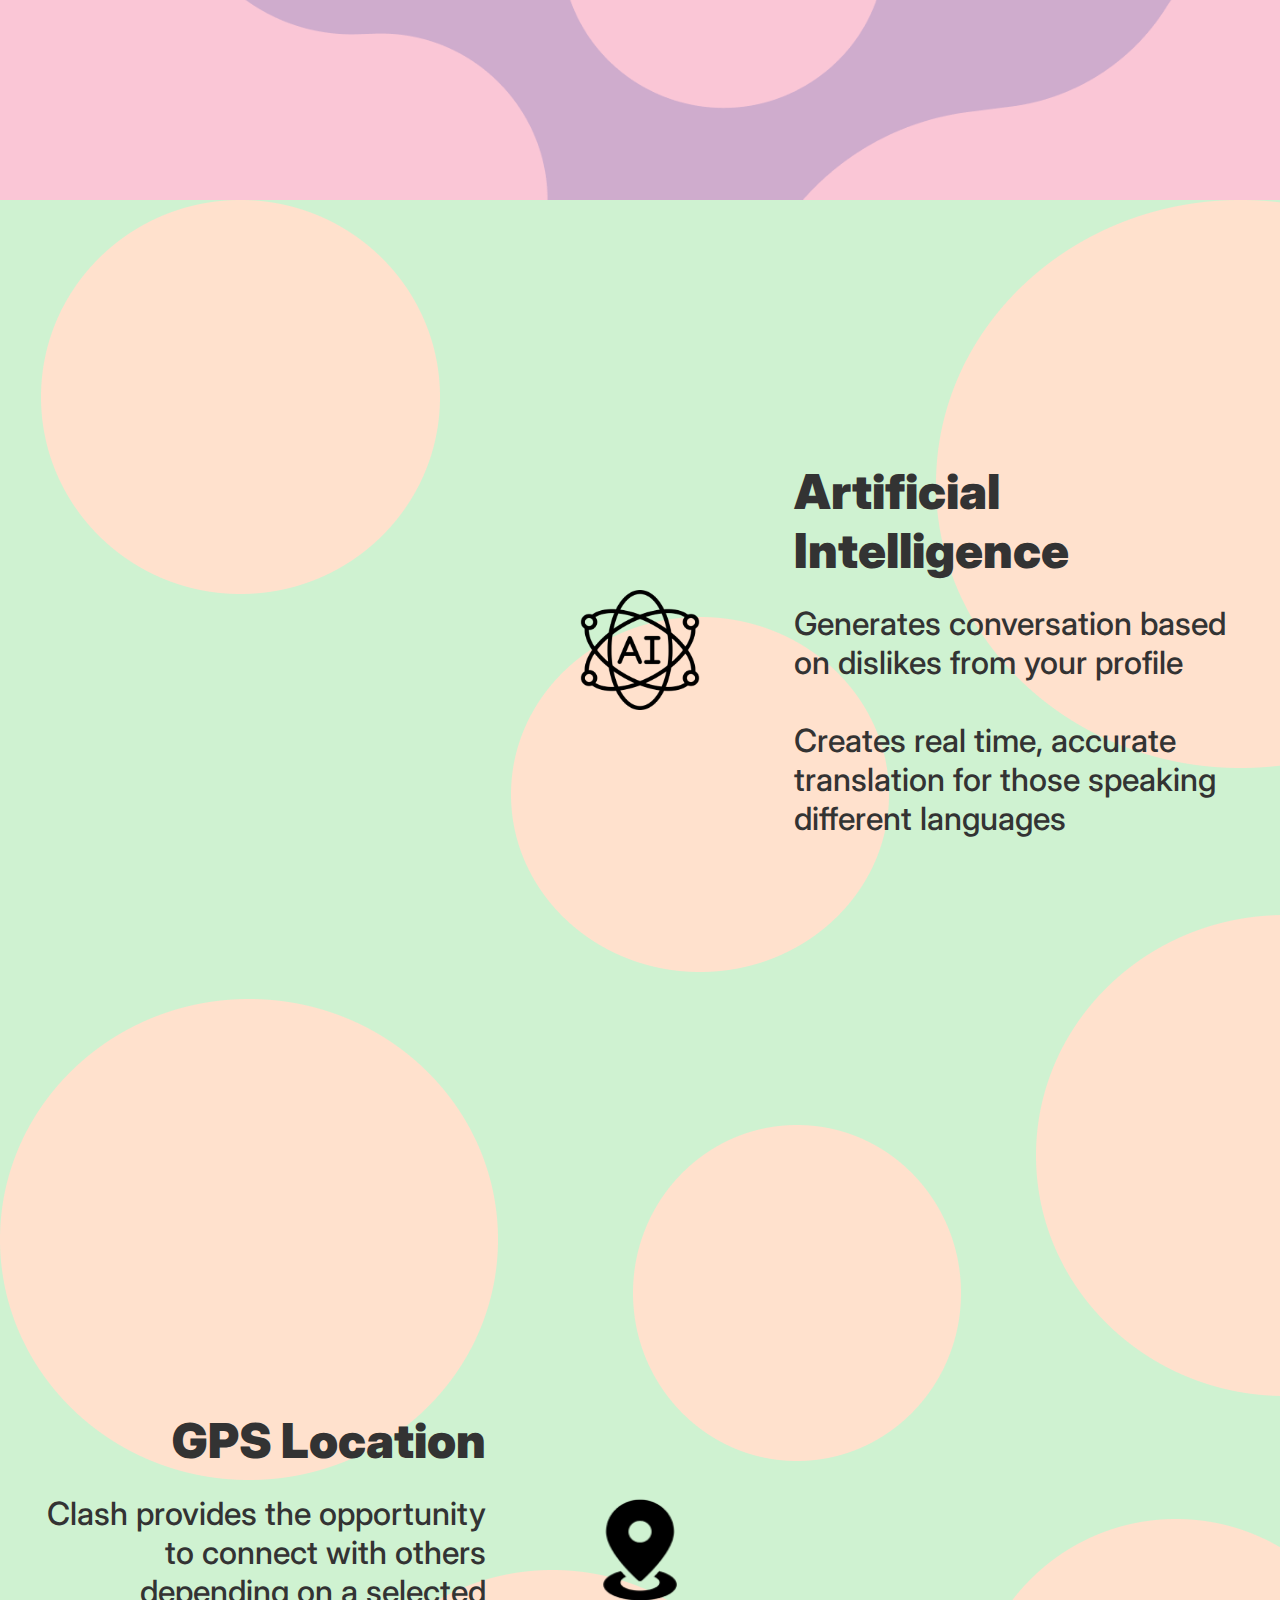
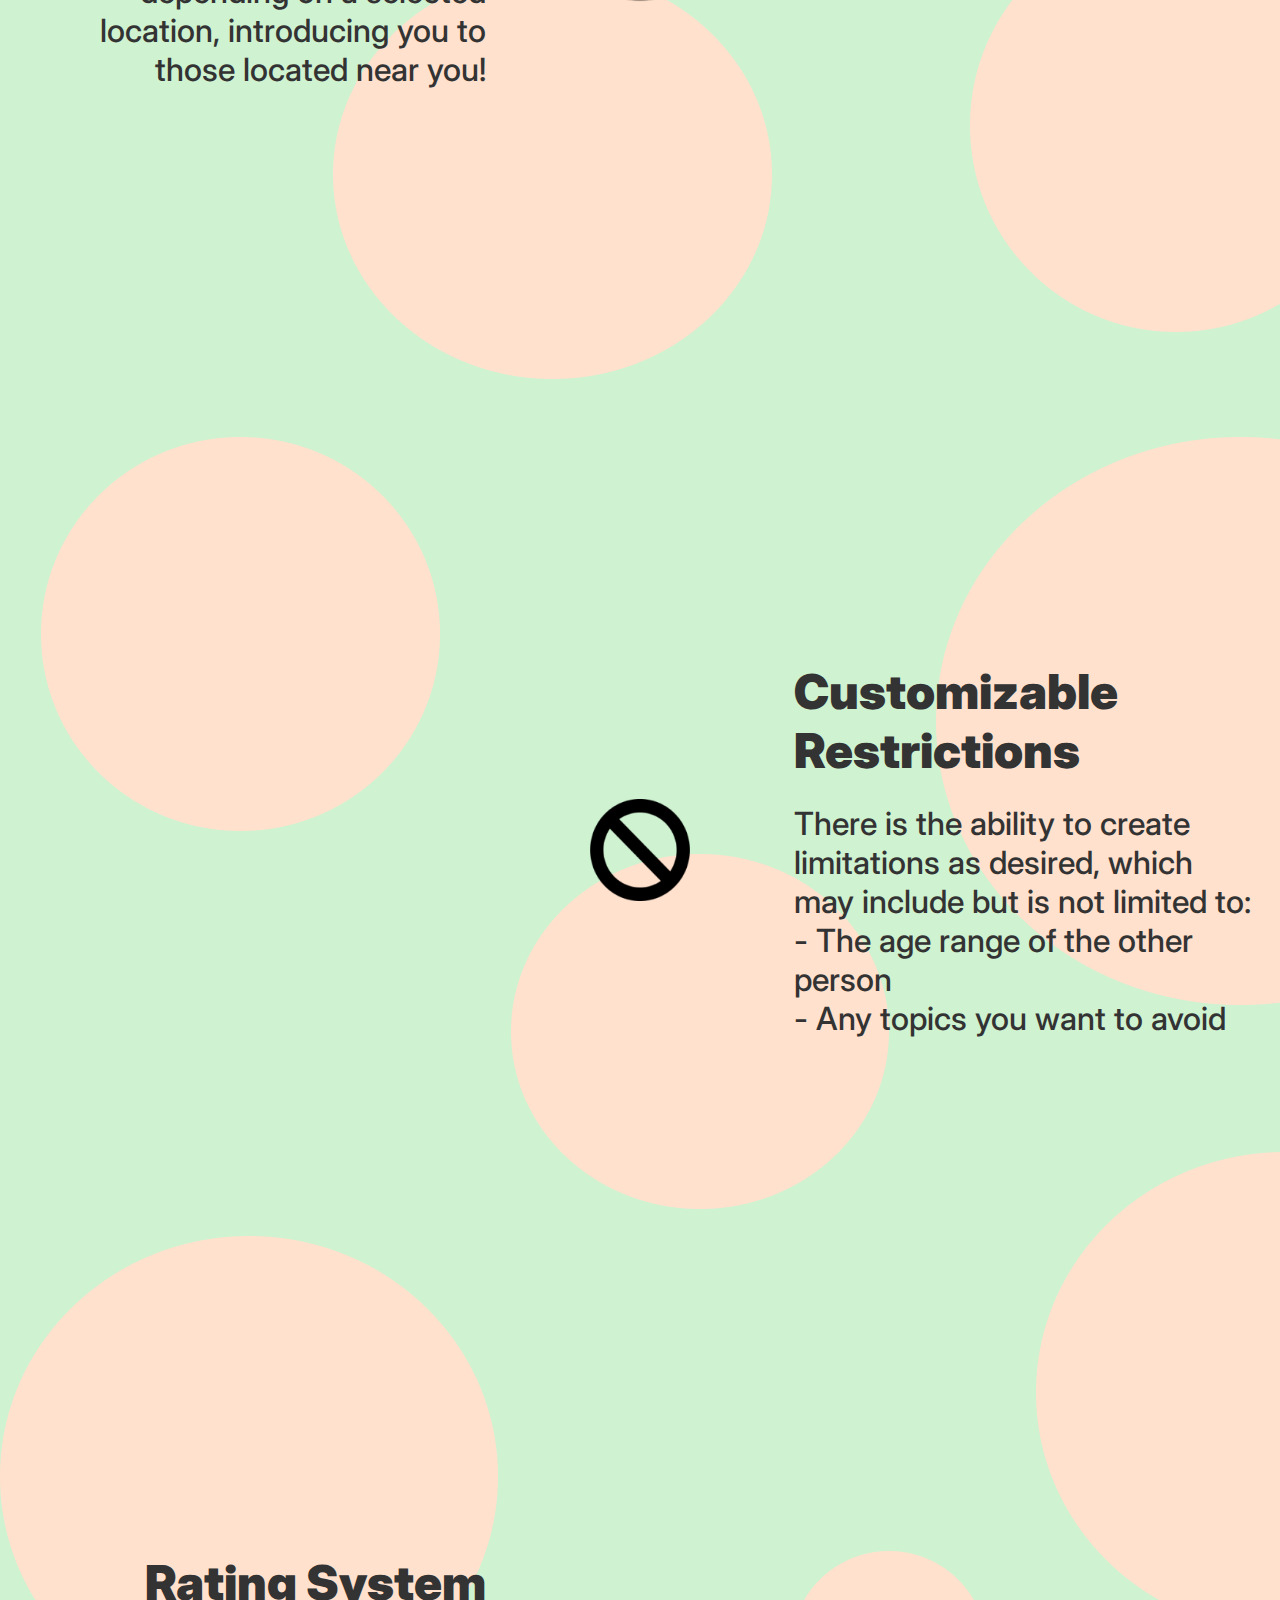
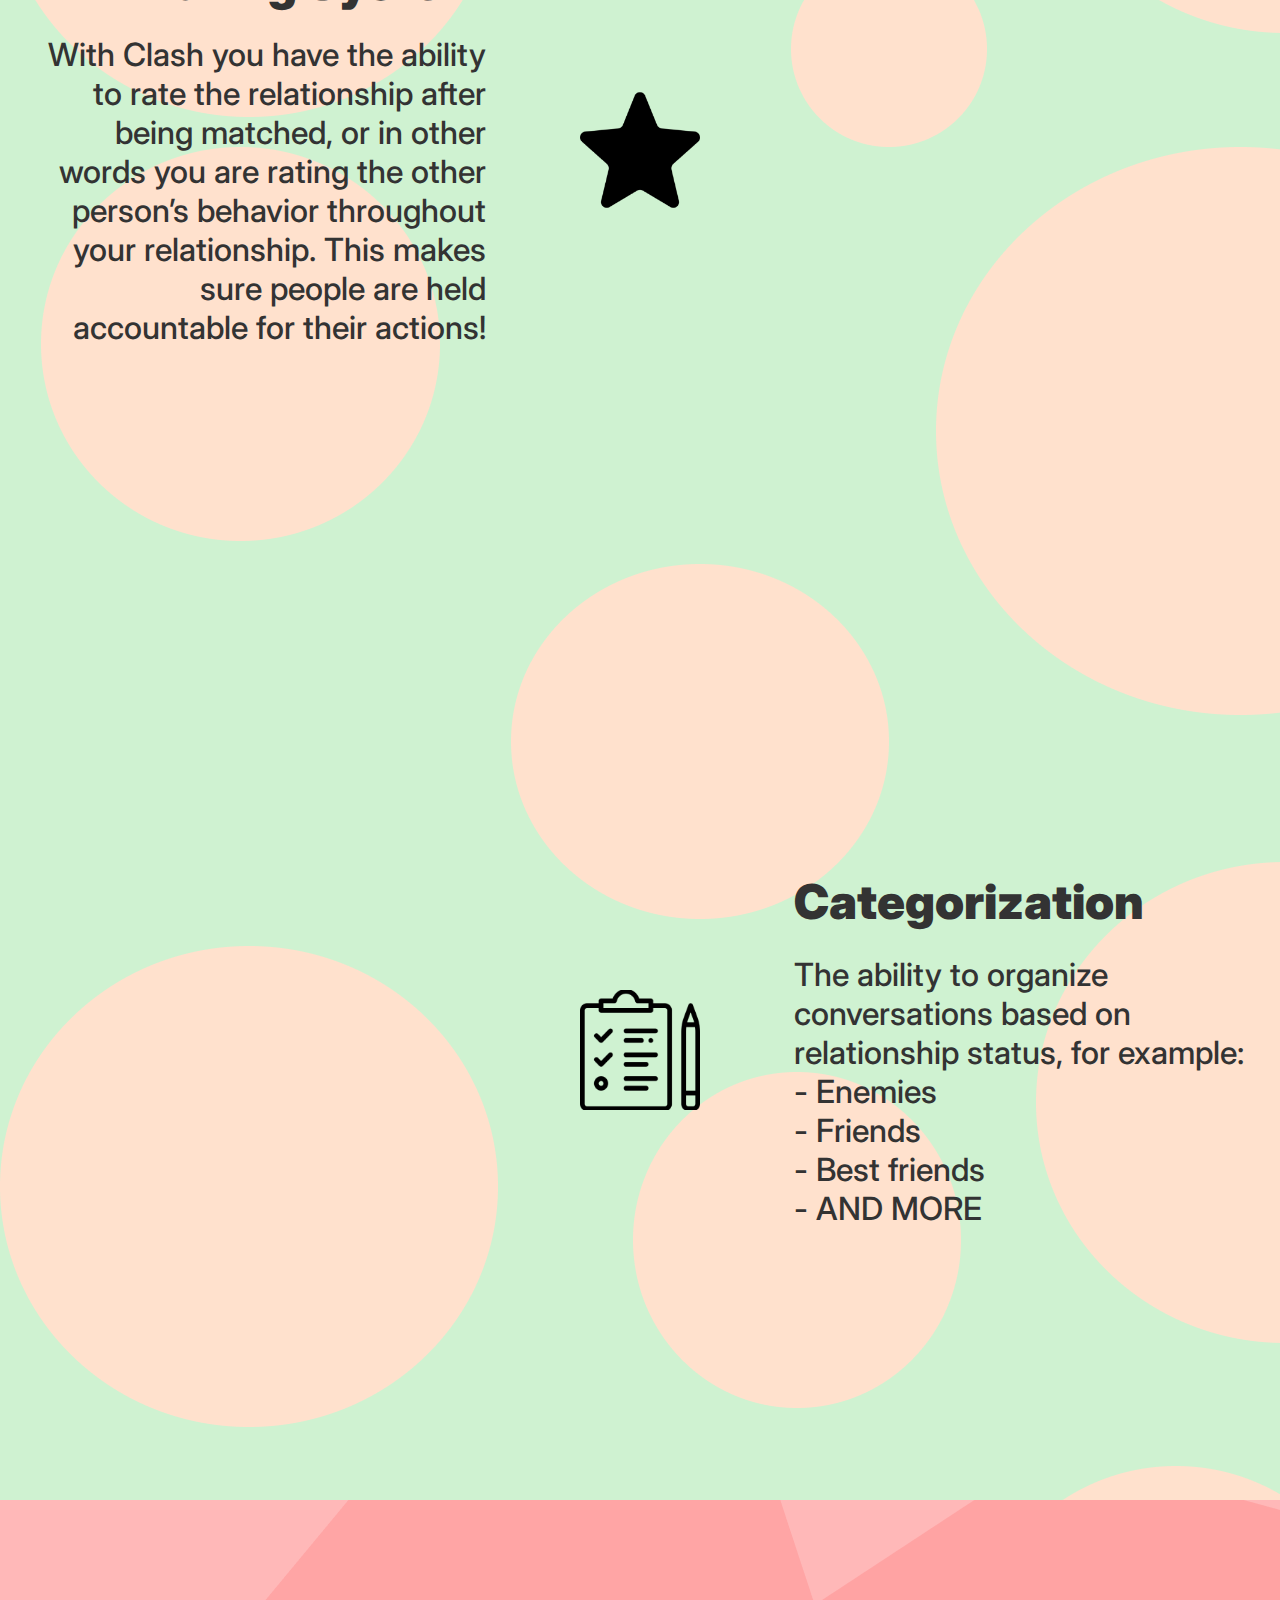
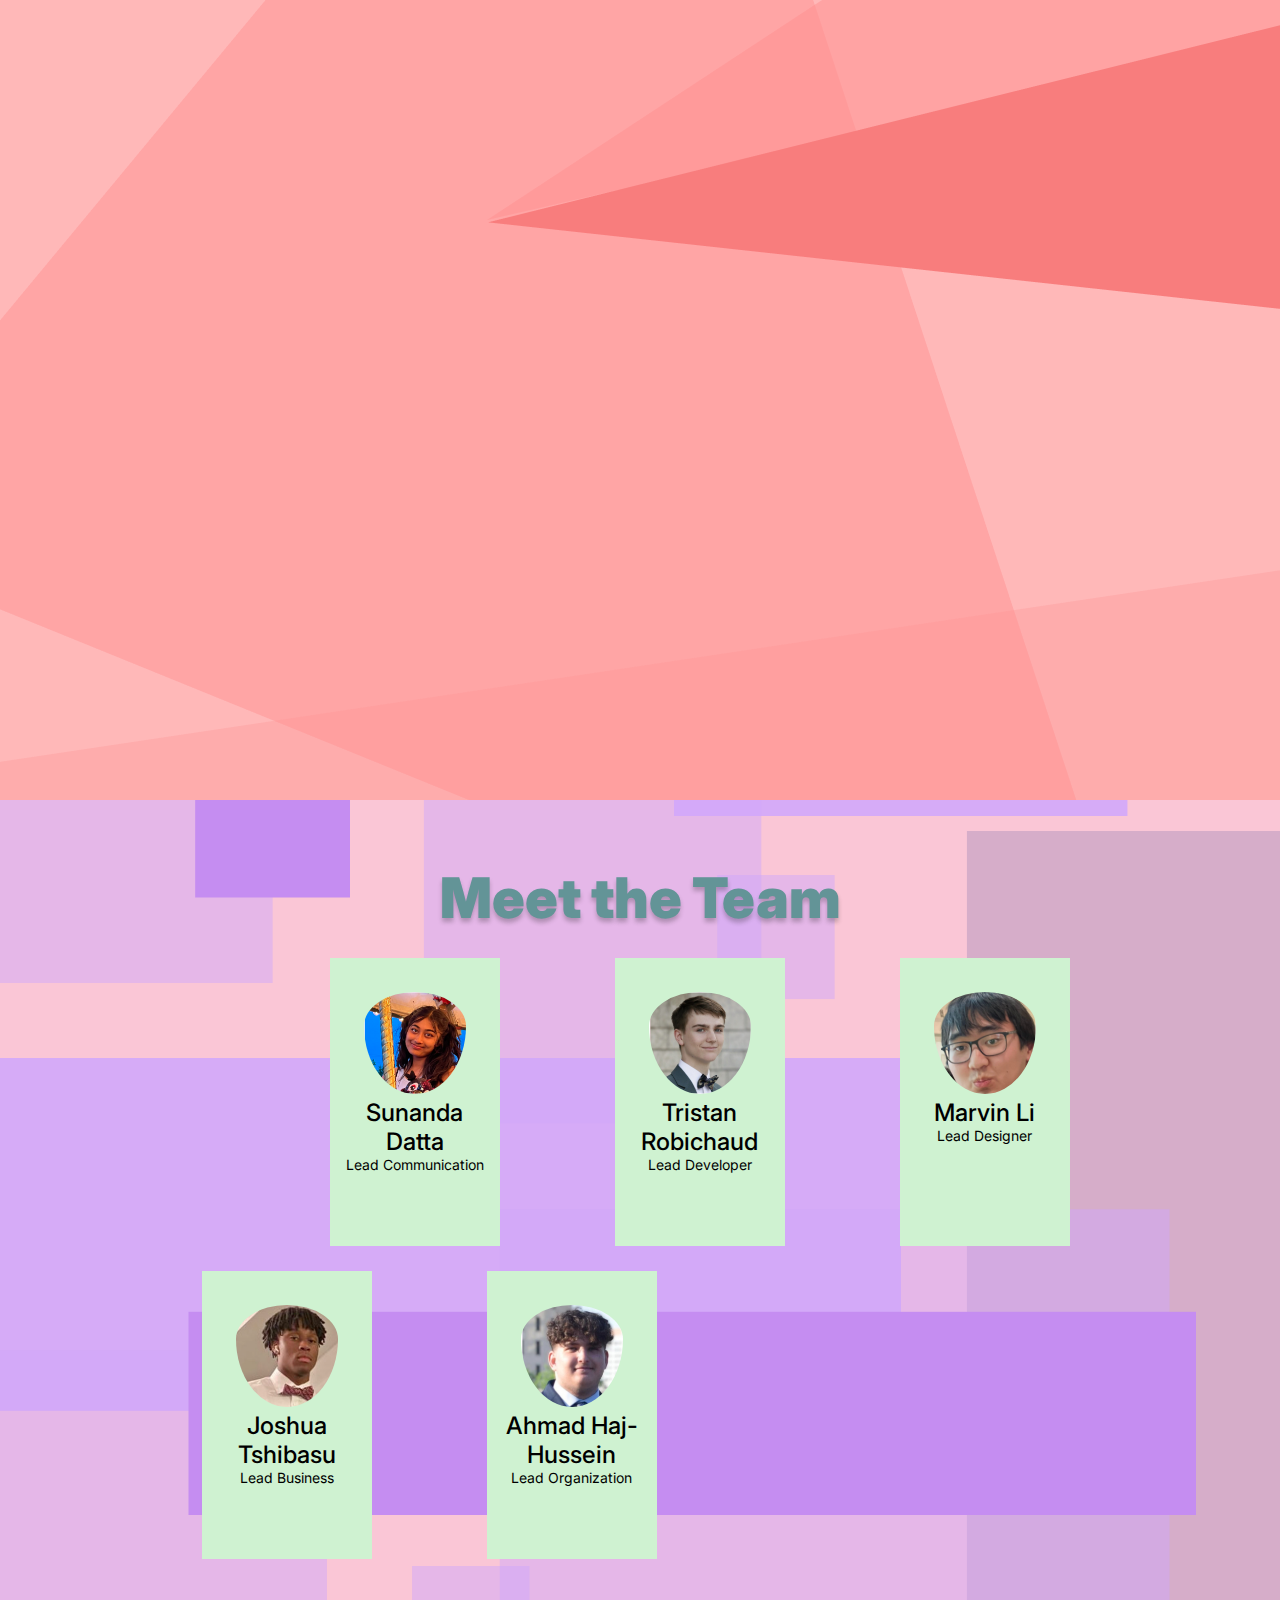
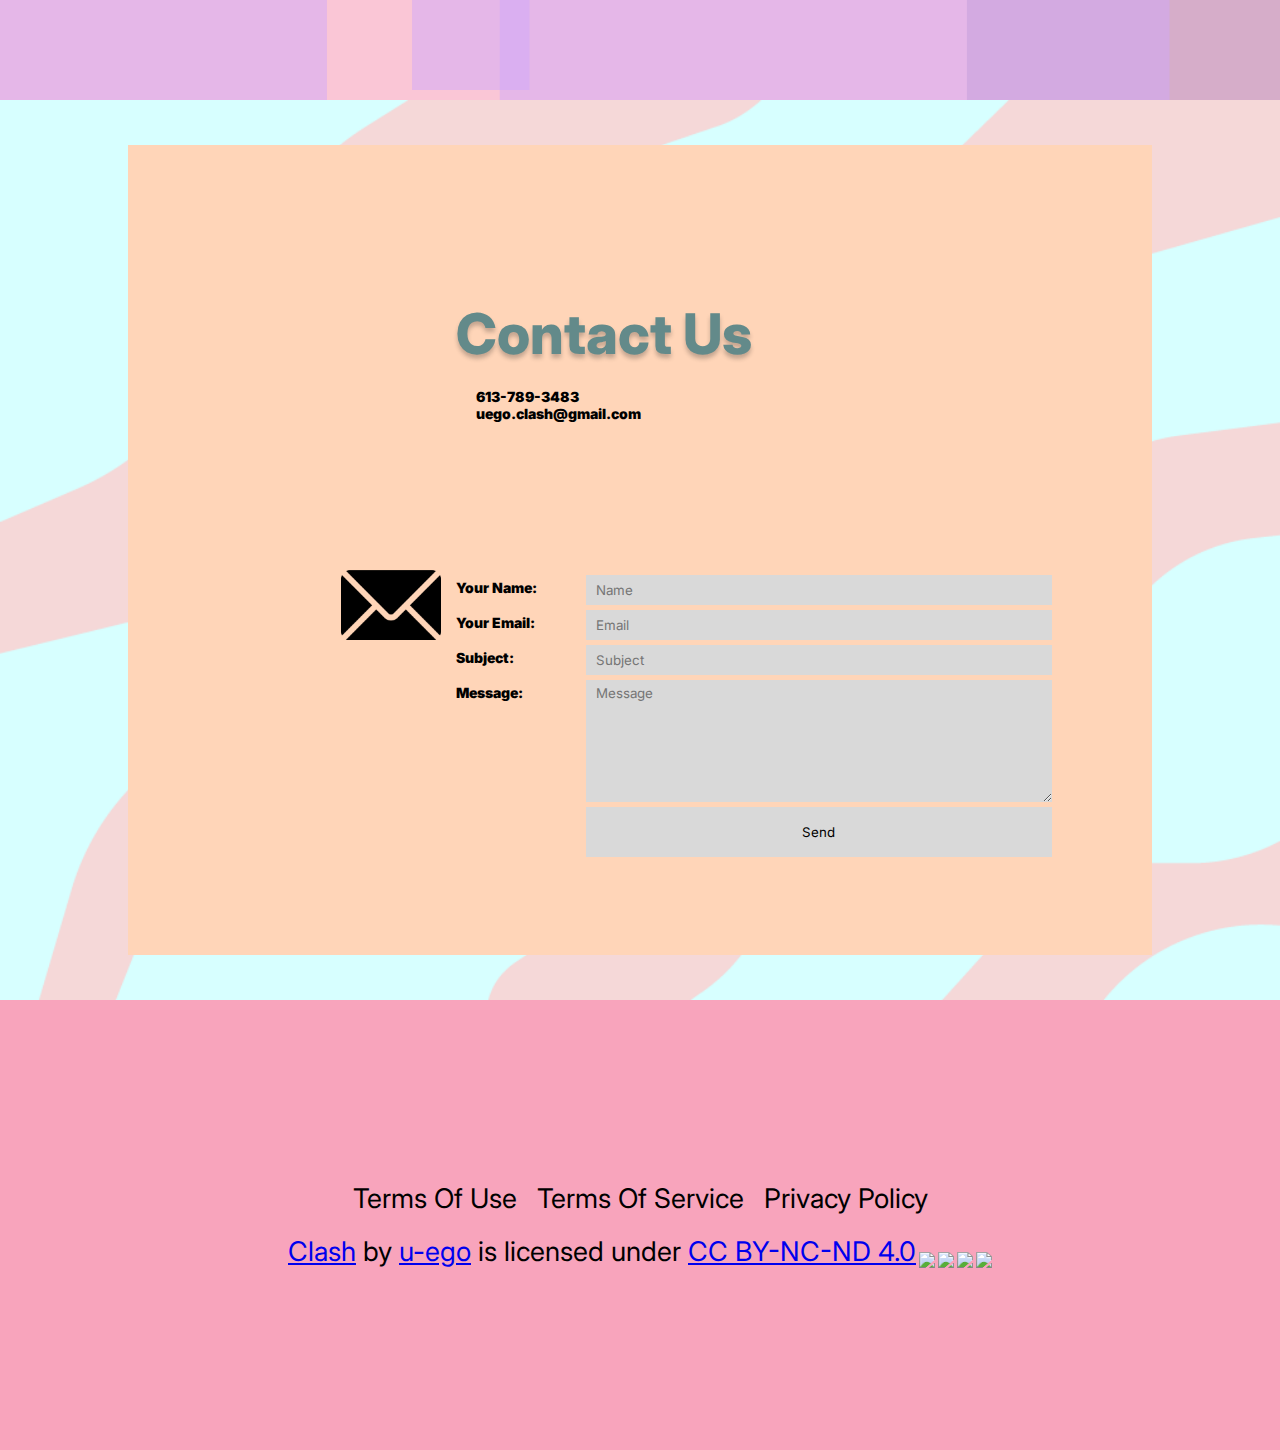
==== commit e6c77687: "corrected spelling" ====
--- a/index.html
+++ b/index.html
@@ -201,7 +201,7 @@
             <div class="card">
               <img src="img/tri.png" alt="PP">
               <h2>Tristan Robichaud</h2>
-              <p>Lead Devlopper</p>
+              <p>Lead Developer</p>
             </div>
             <div class="card">
               <img src="img/mar.png" alt="PP">
@@ -213,7 +213,7 @@
             <div class="card">
               <img src="img/jos.png" alt="PP">
               <h2>Joshua Tshibasu</h2>
-              <p>Lead Buisness</p>
+              <p>Lead Business</p>
             </div>
             <div class="card">
               <img src="img/ahm.png" alt="PP">
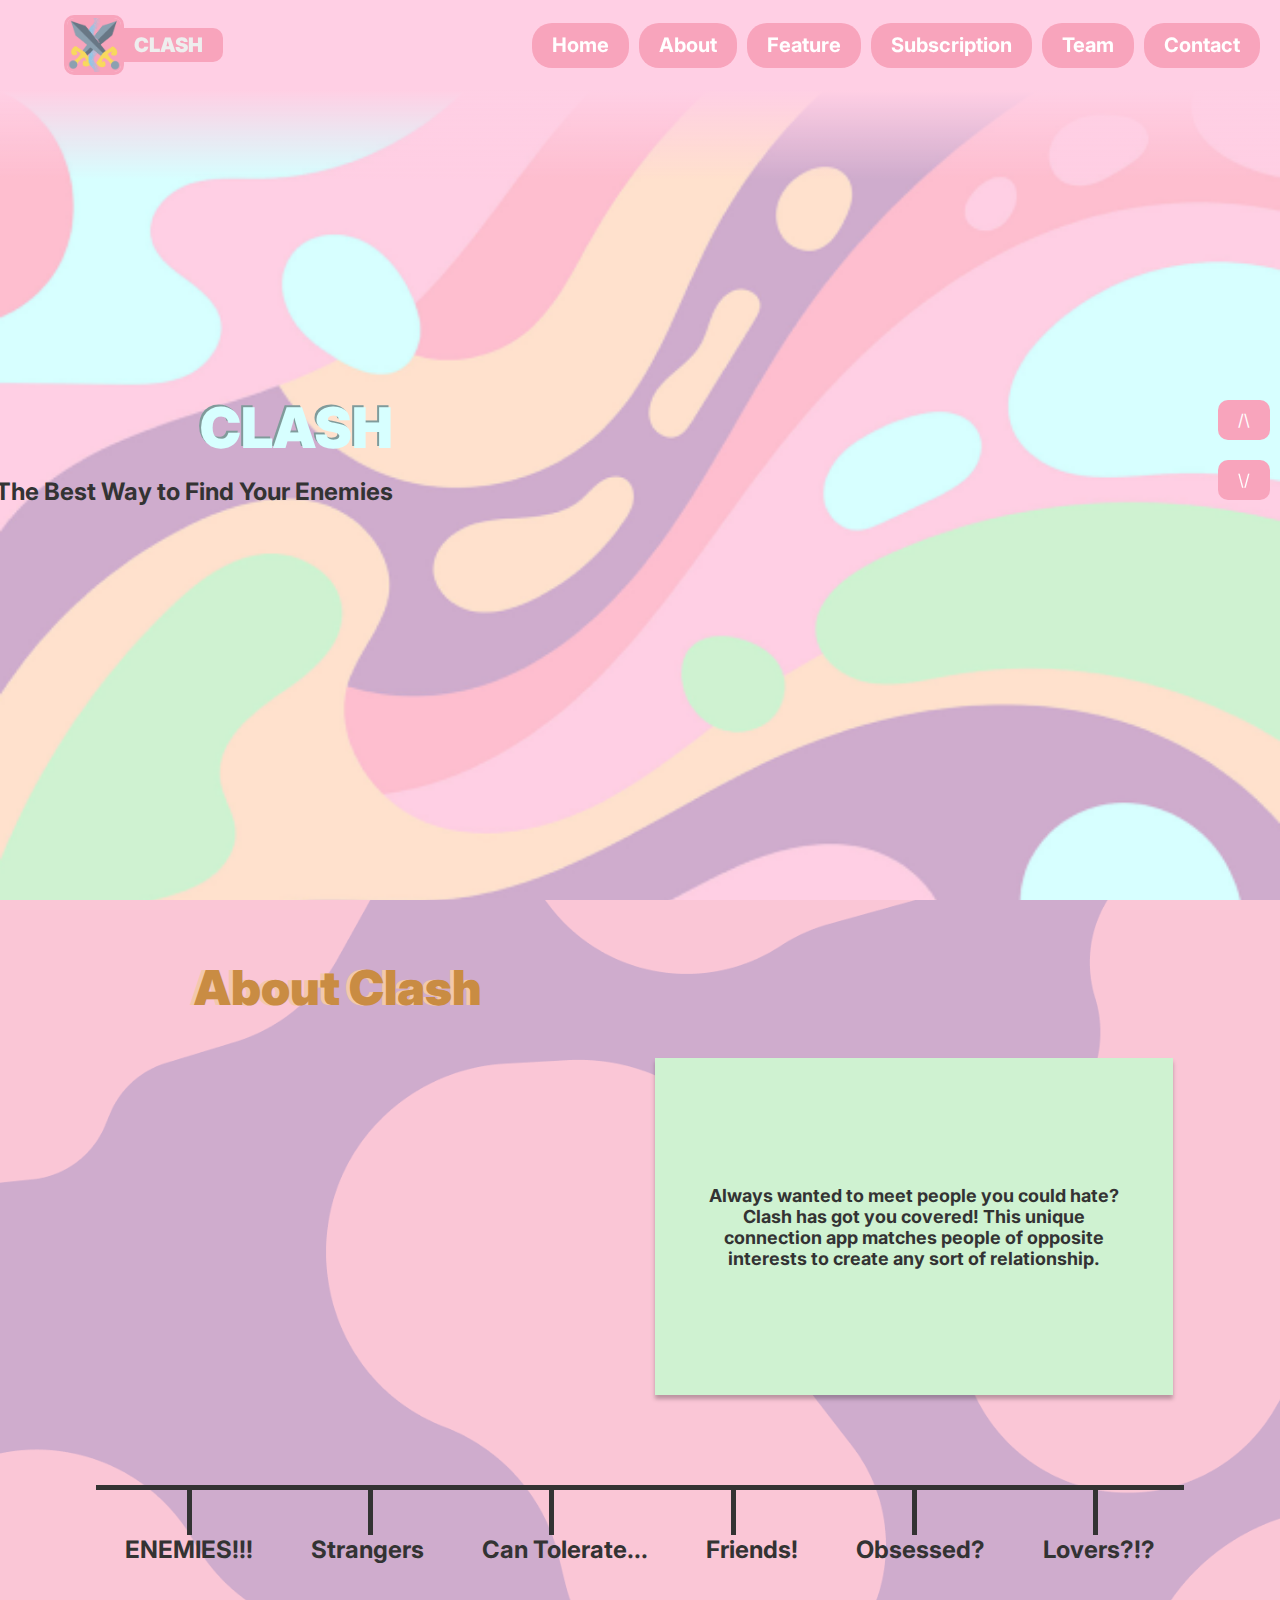
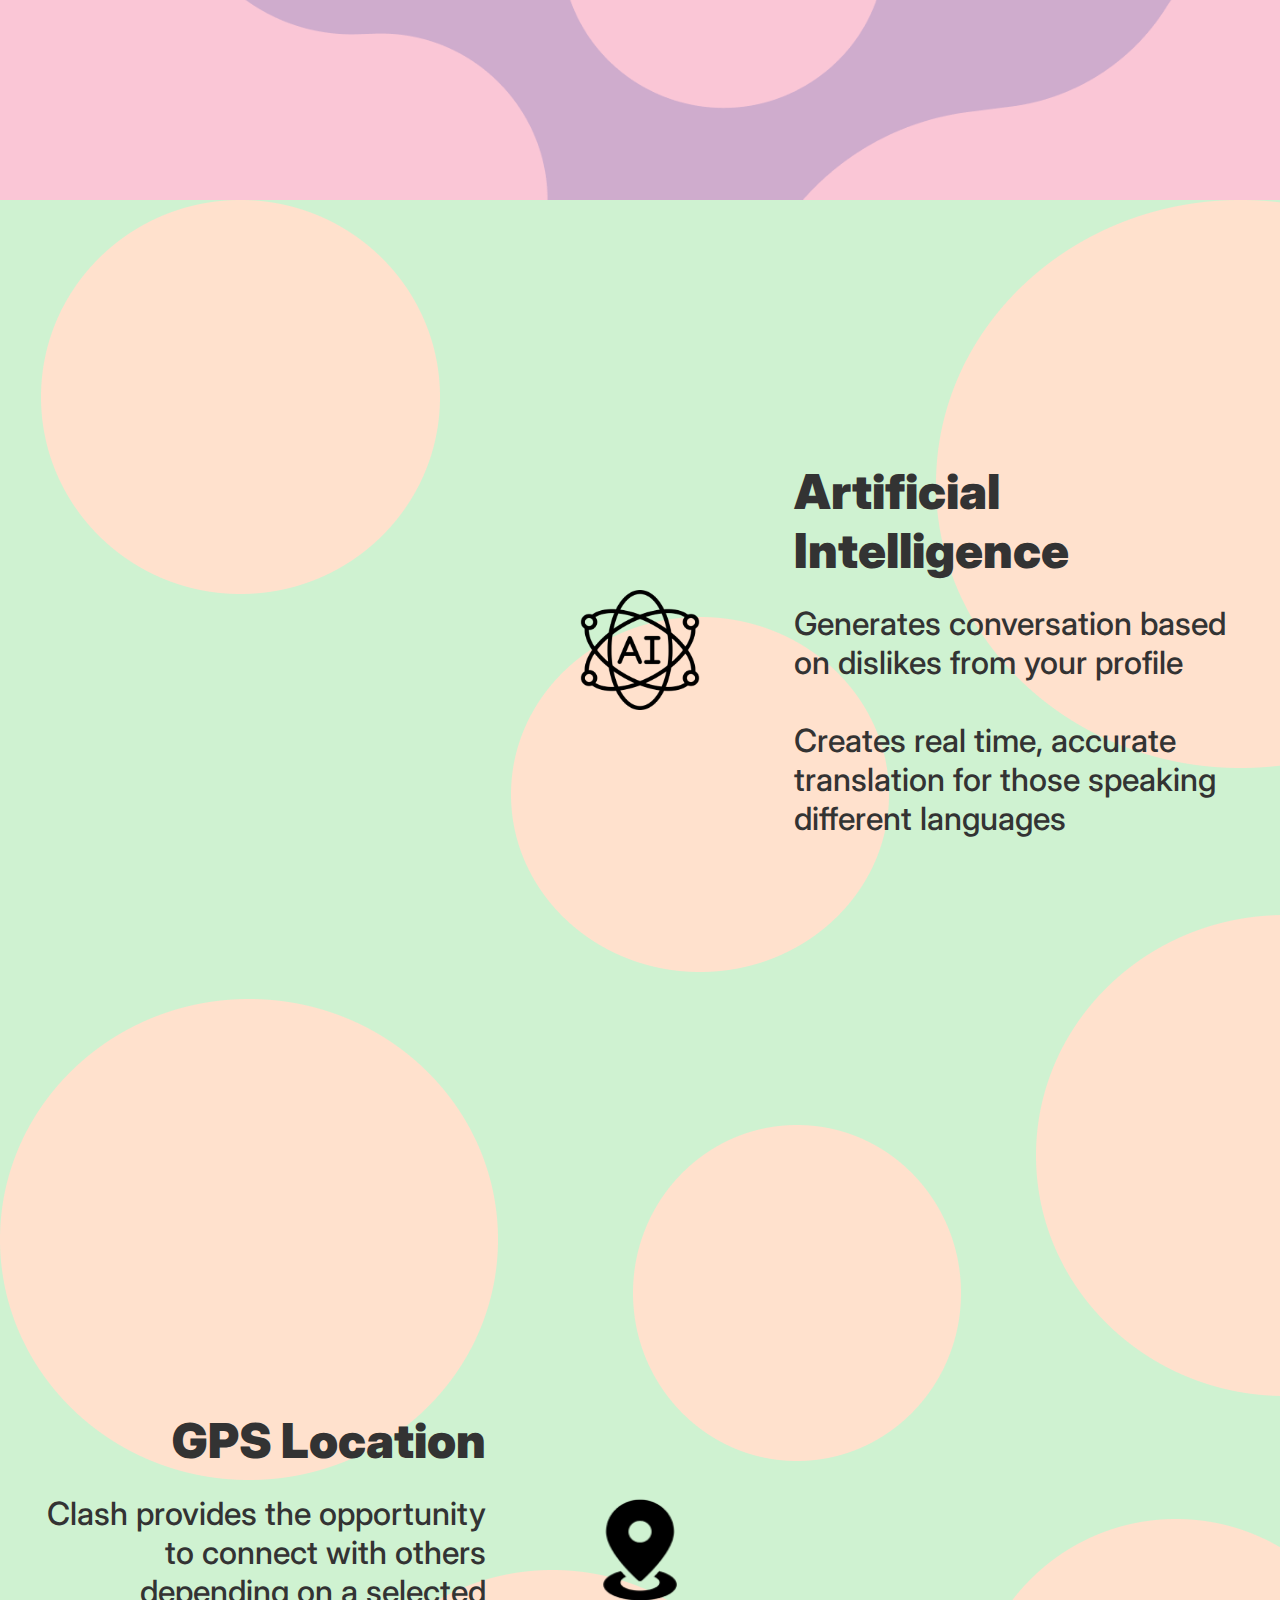
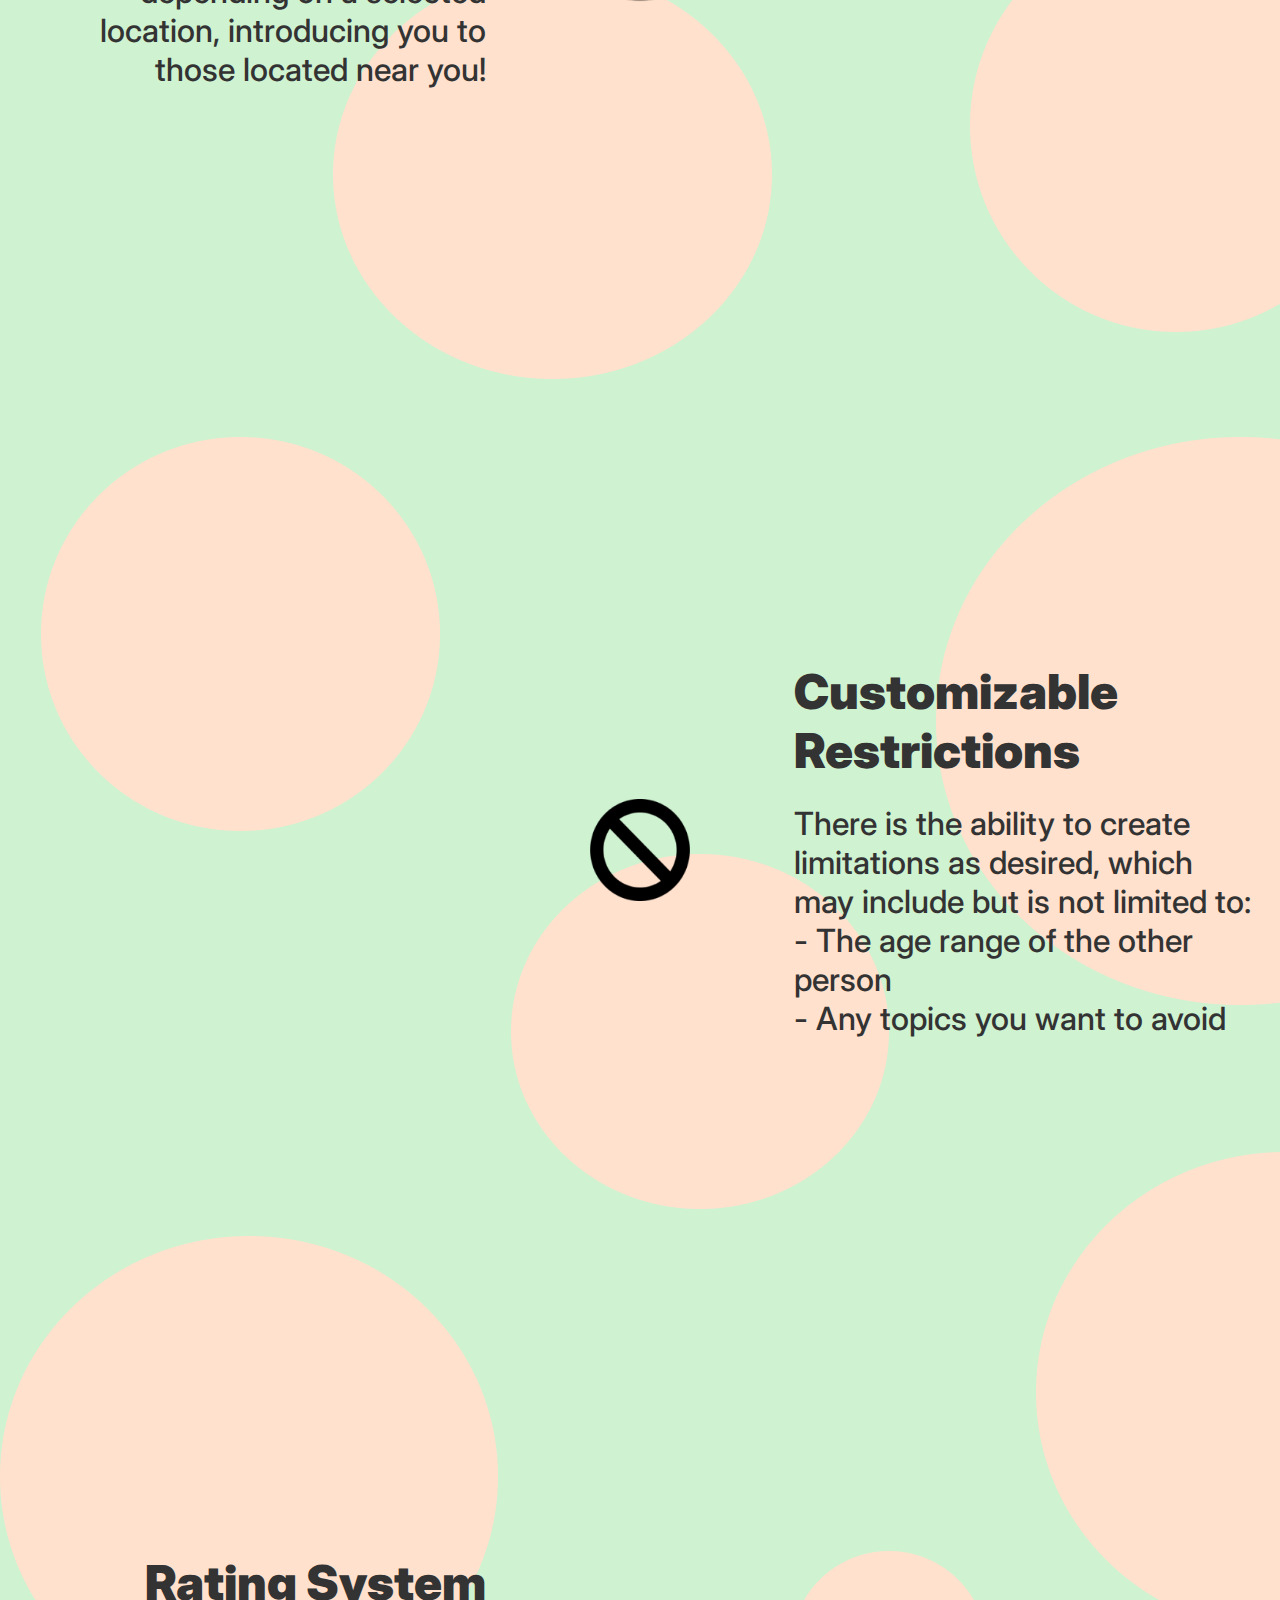
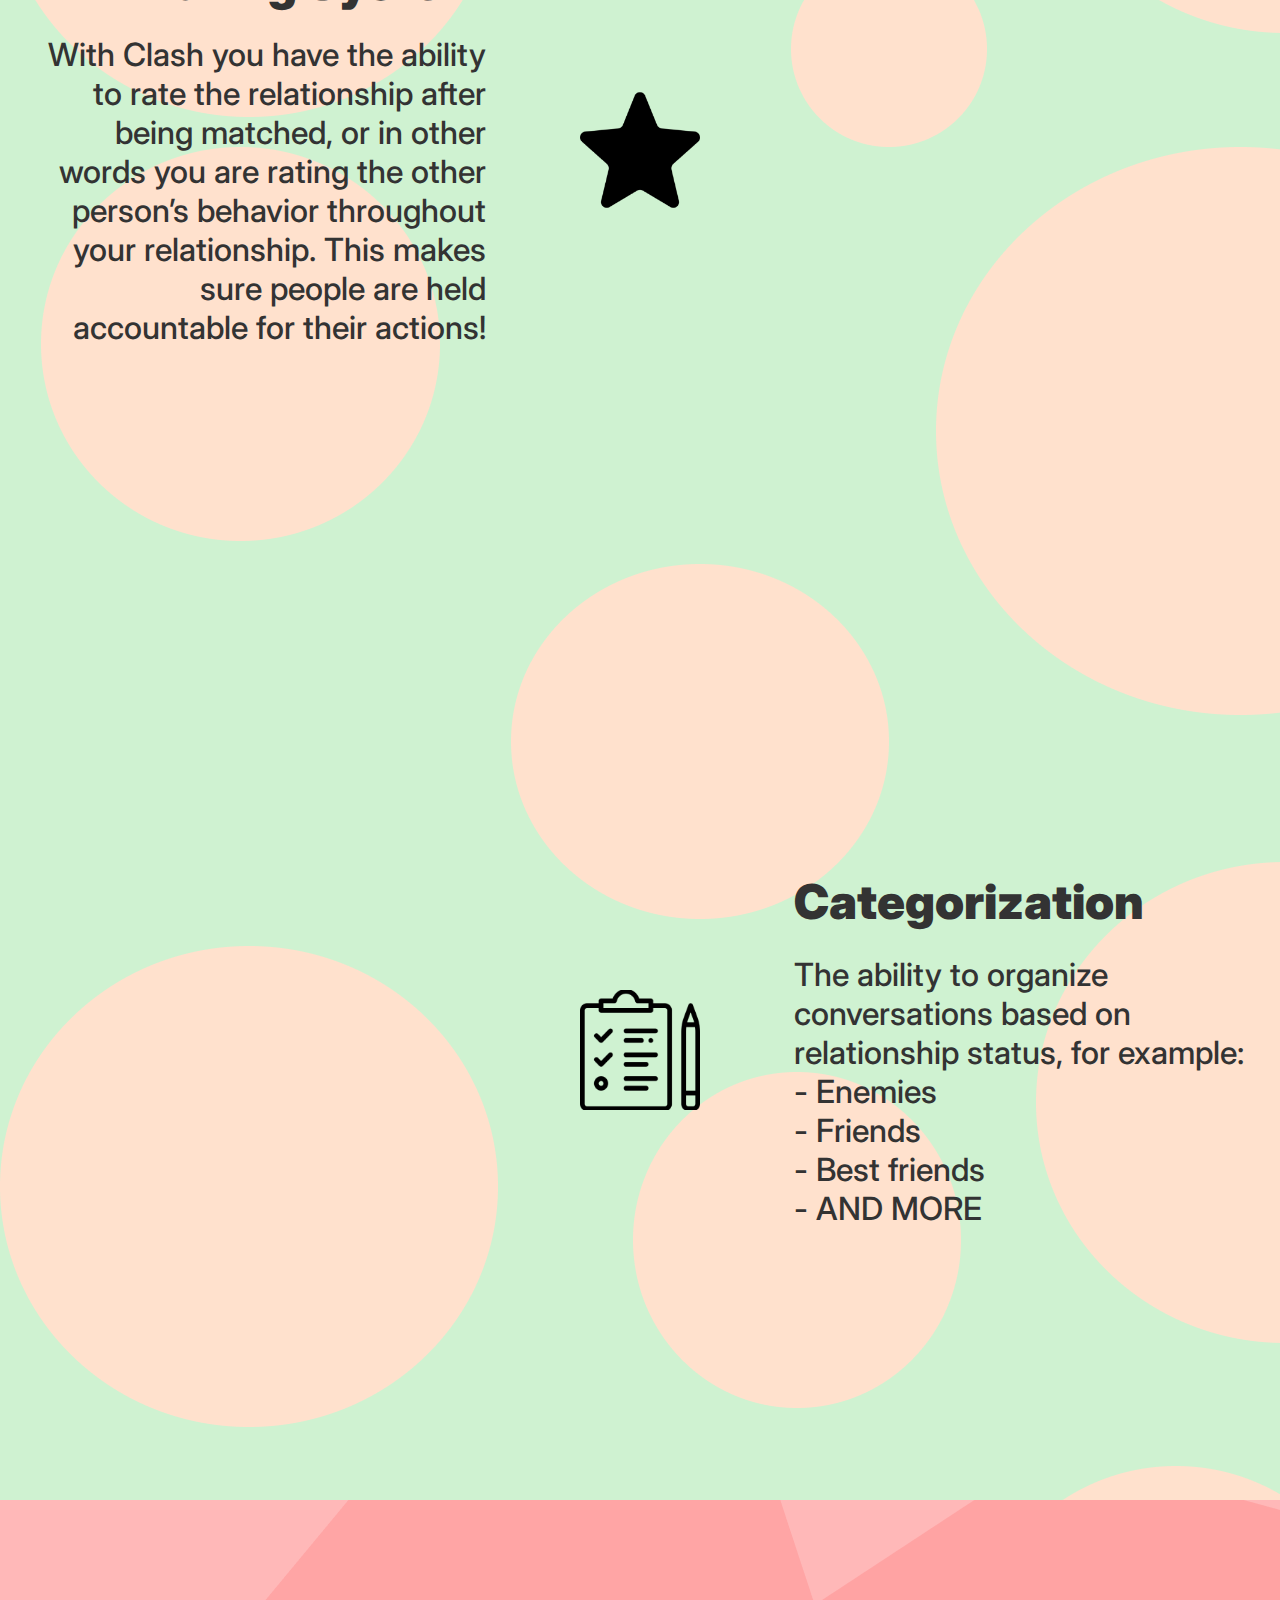
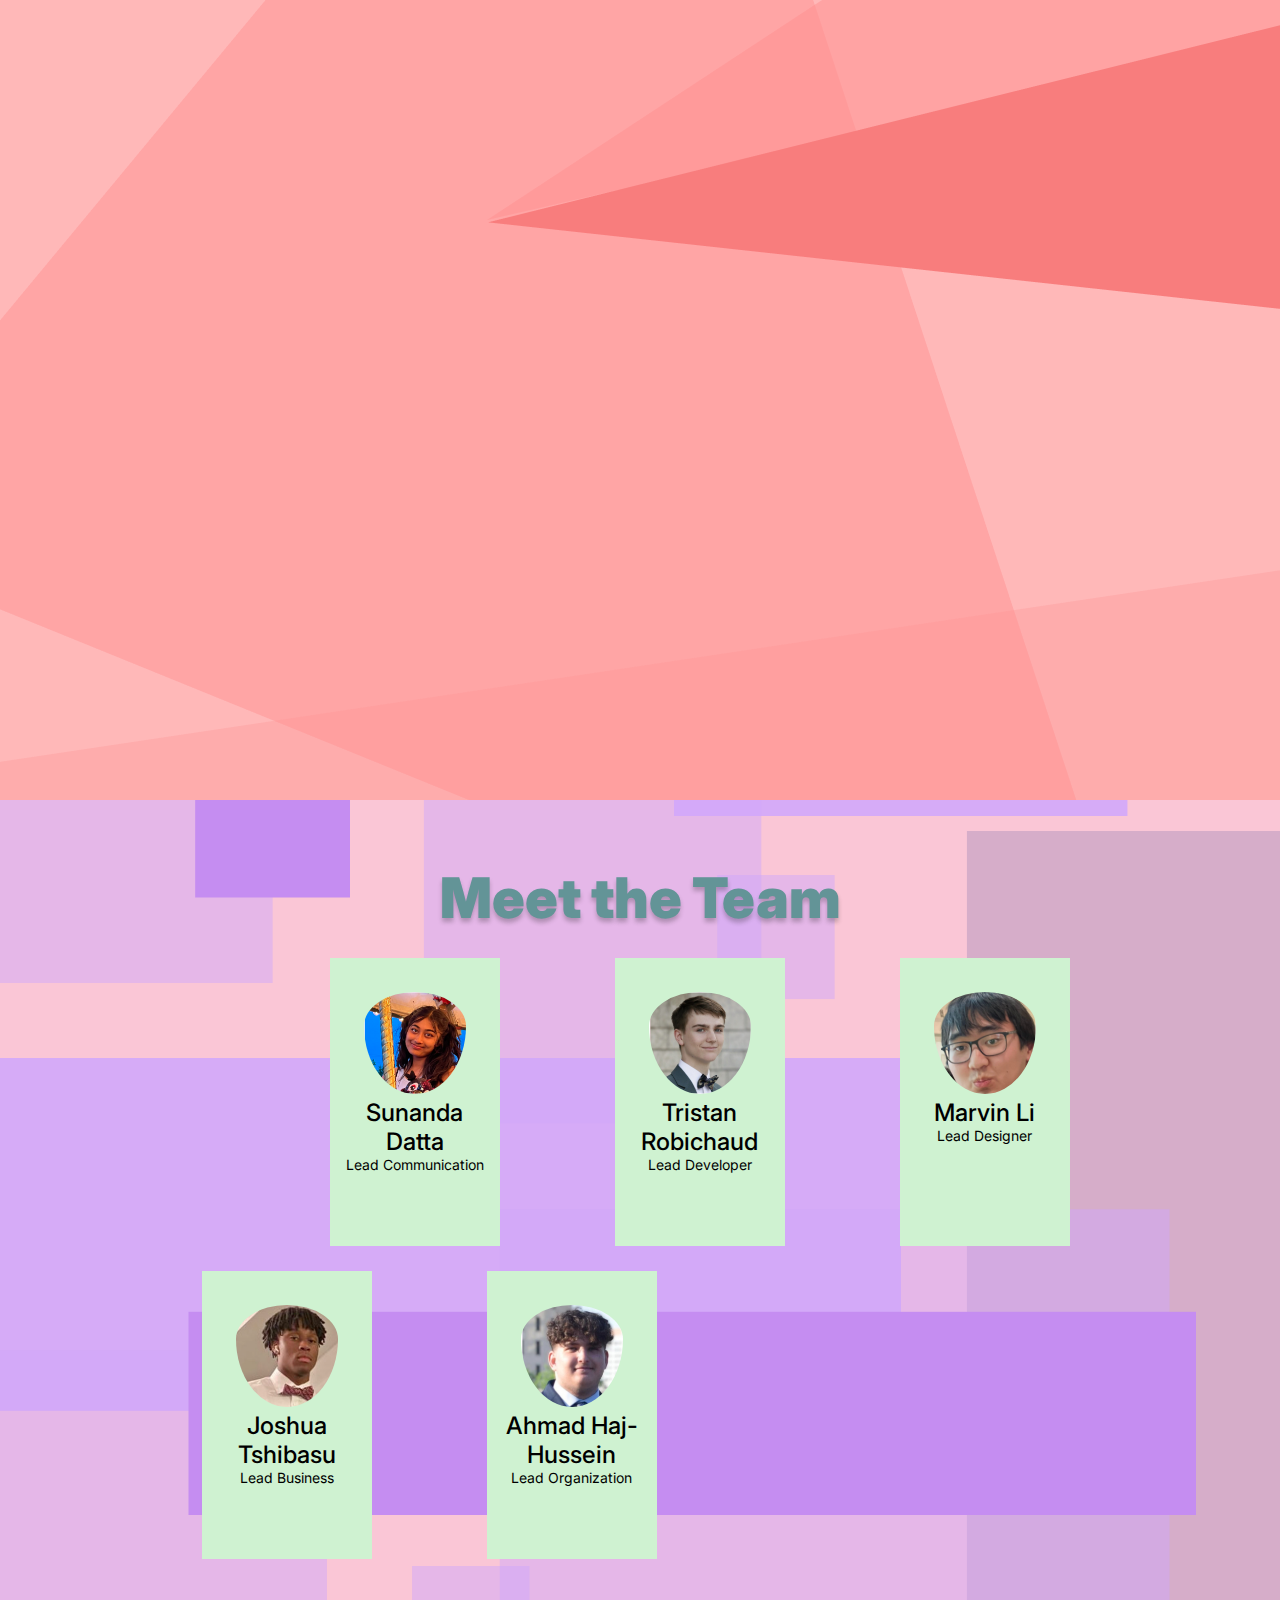
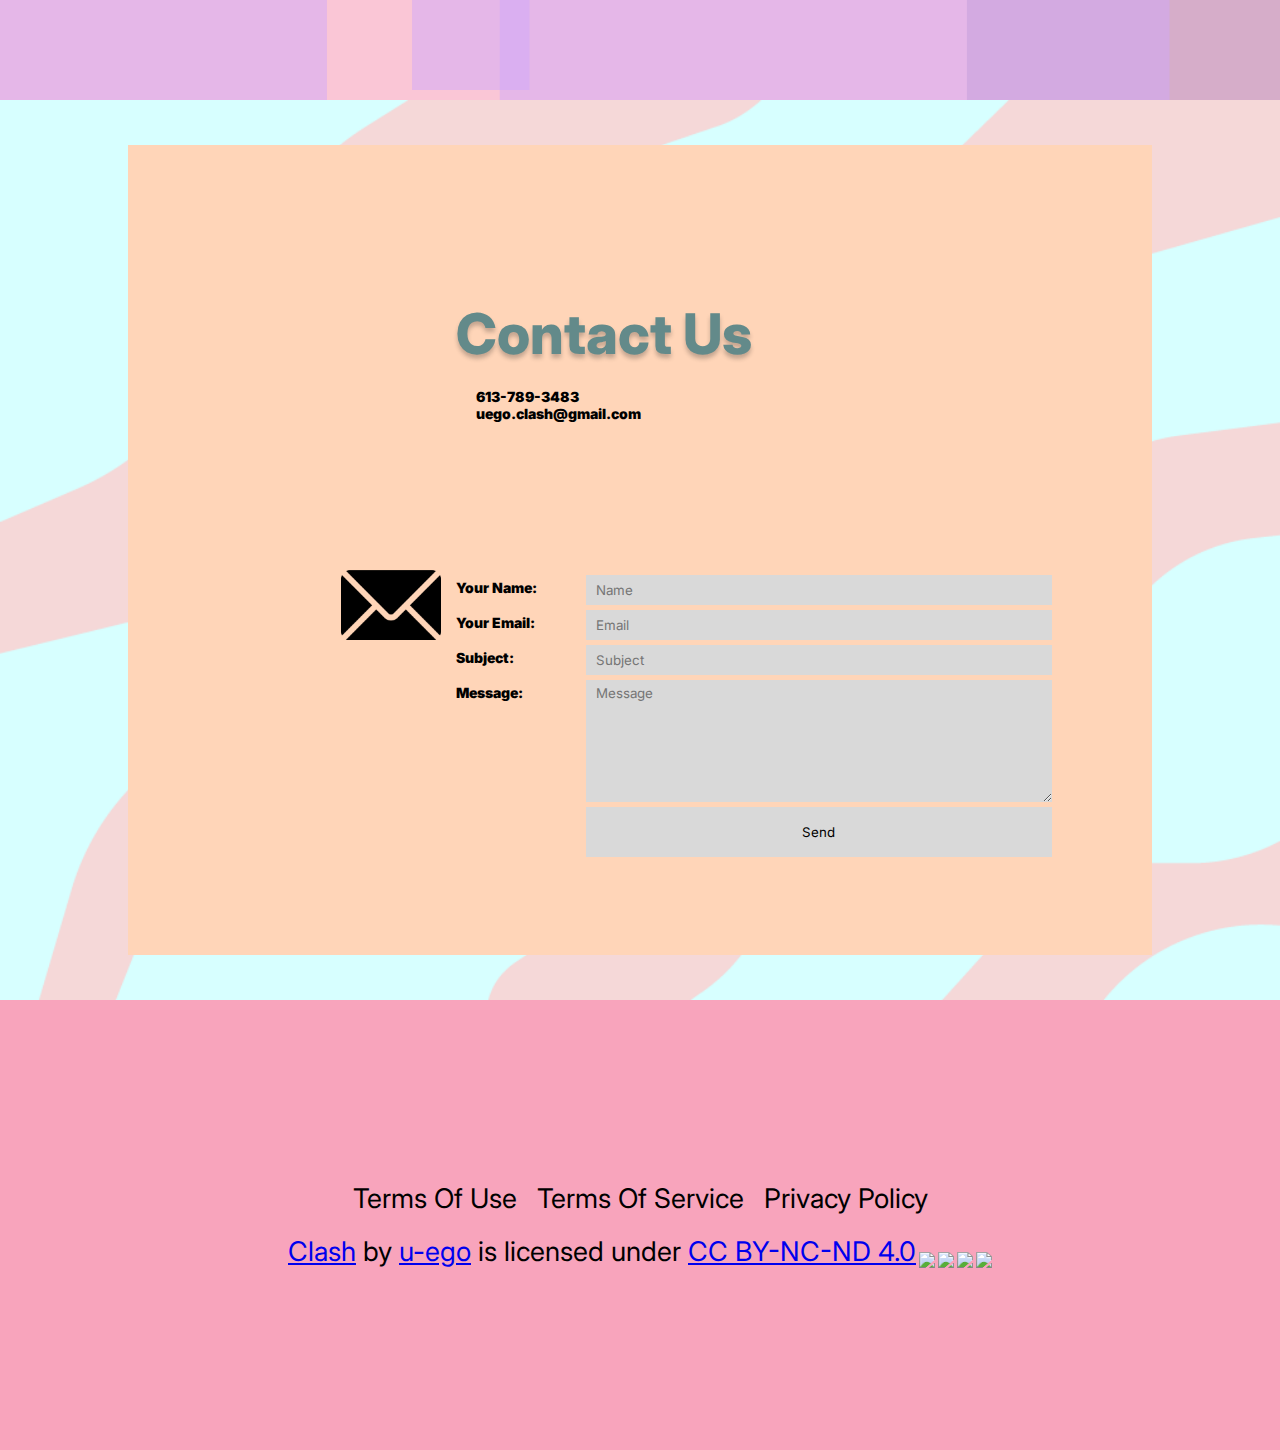
==== commit a3baf073: "spelling" ====
--- a/index.html
+++ b/index.html
@@ -47,7 +47,7 @@
               <div id="about-phone" class="phoneInHtml"><img src="img/Phone-Mainpm.png"></div>
             </div> <!-- PHONE -->
             <div id="about_title">About Clash</div>
-            <p>Always wanted to meet people you could hate? Clash got you covered! This unique connection app matches people of opposite interests to create any kind of relation.</p>
+            <p>Always wanted to meet people you could hate? Clash has got you covered! This unique connection app matches people of opposite interests to create any sort of relationship.</p>
           </div>
           <div id="about_timeline_container">
             <div id="about_timeline_grid">
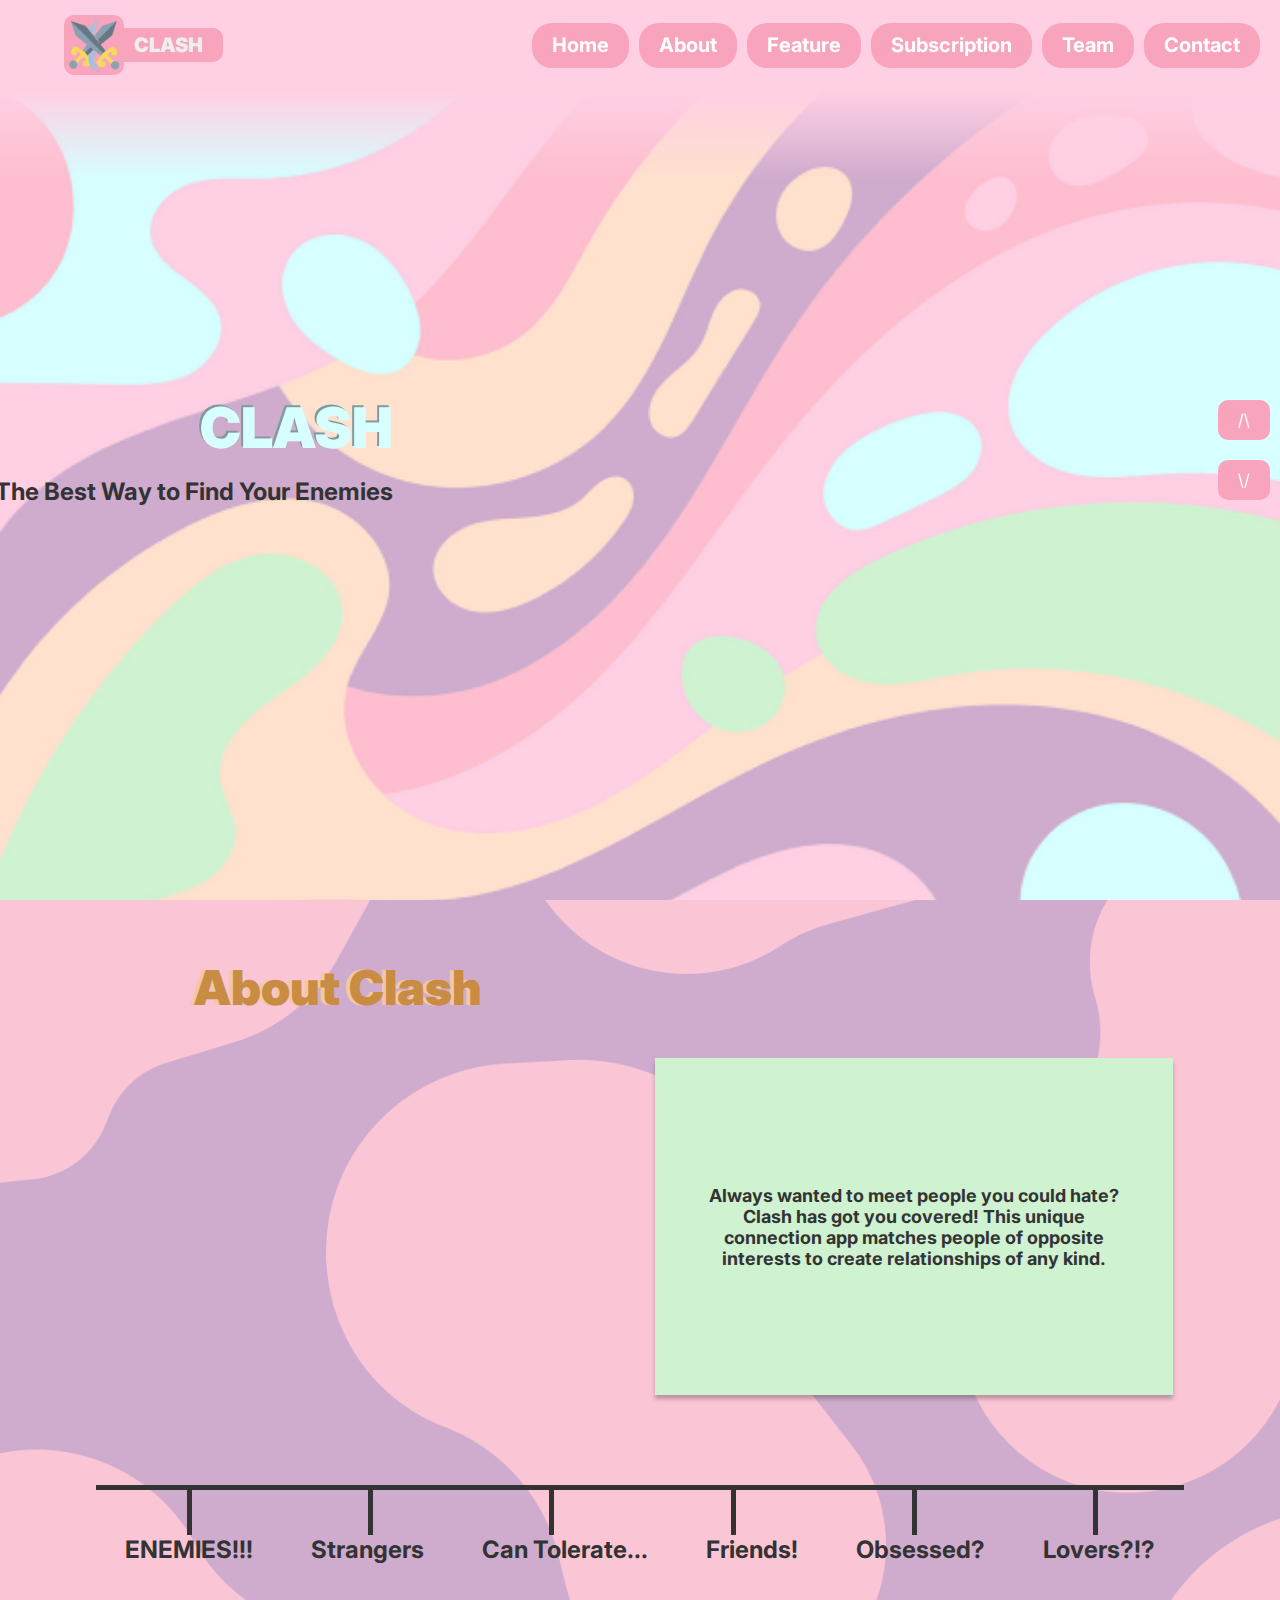
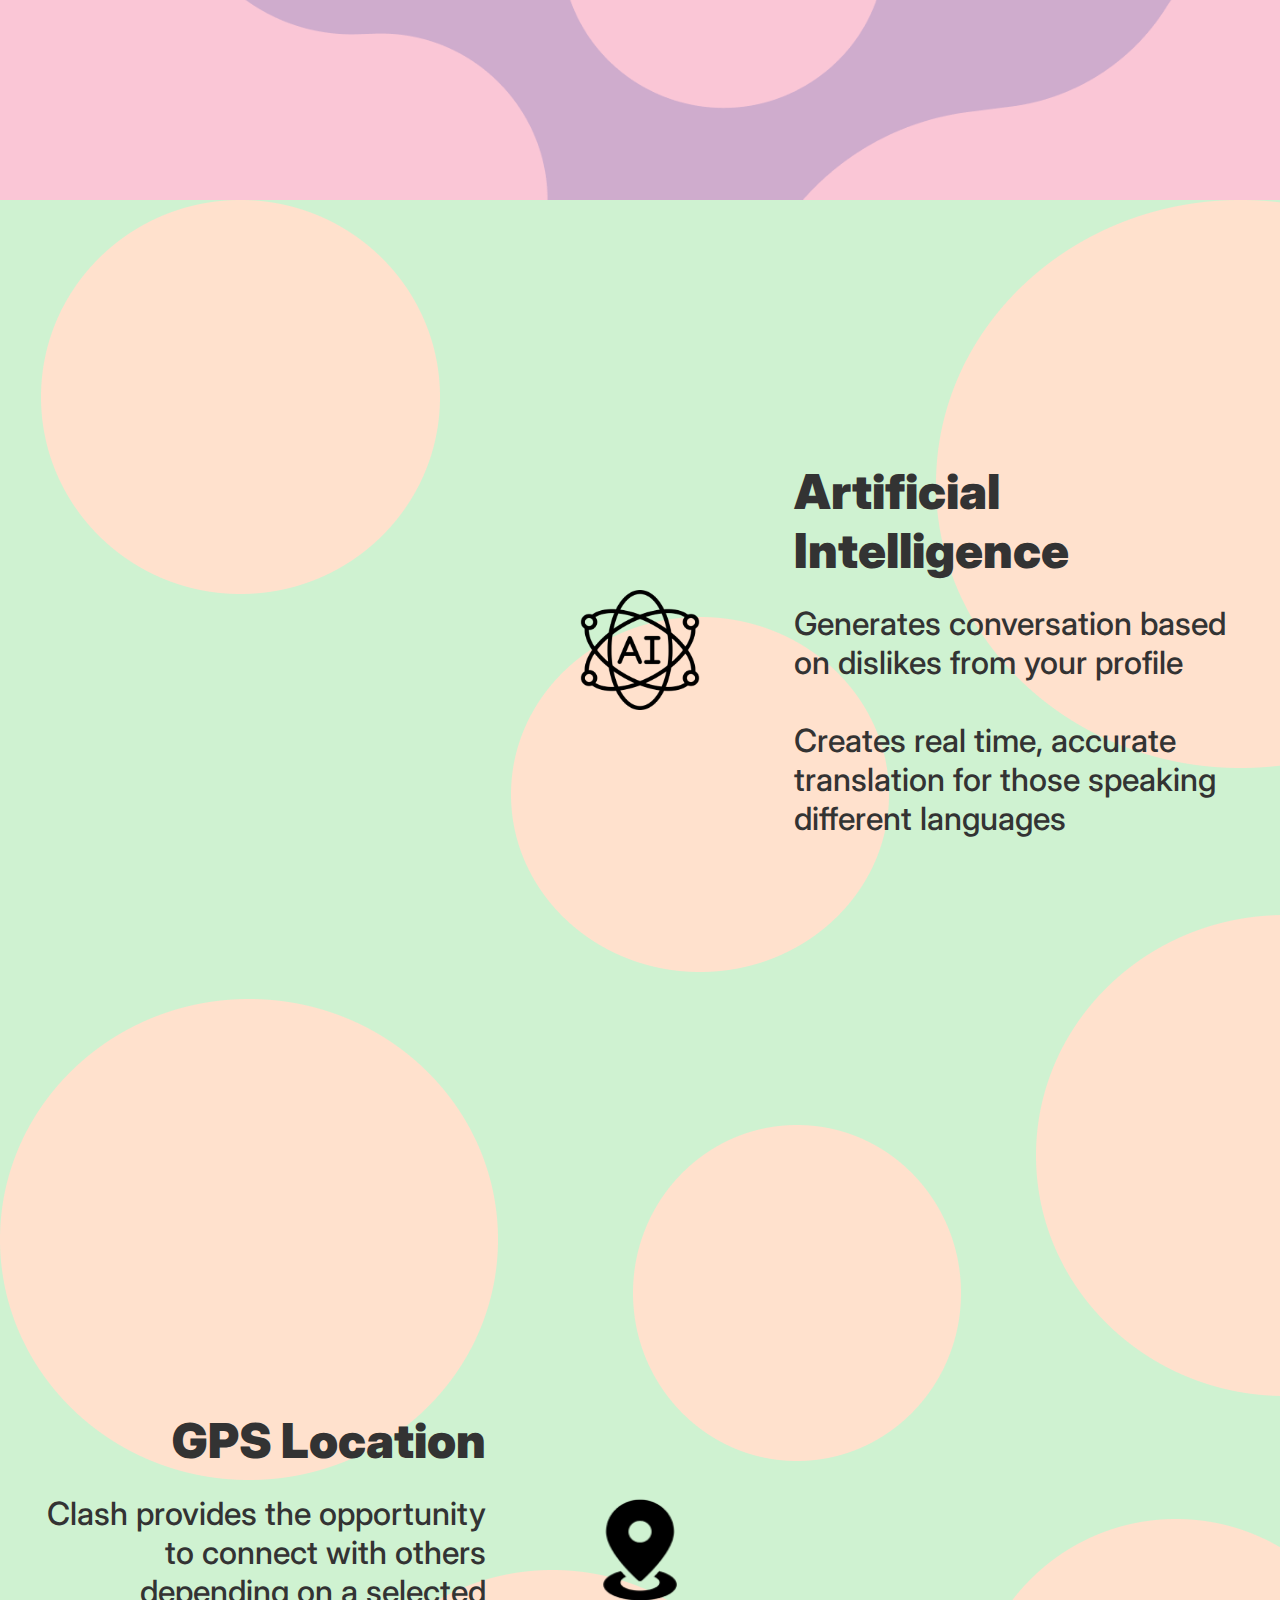
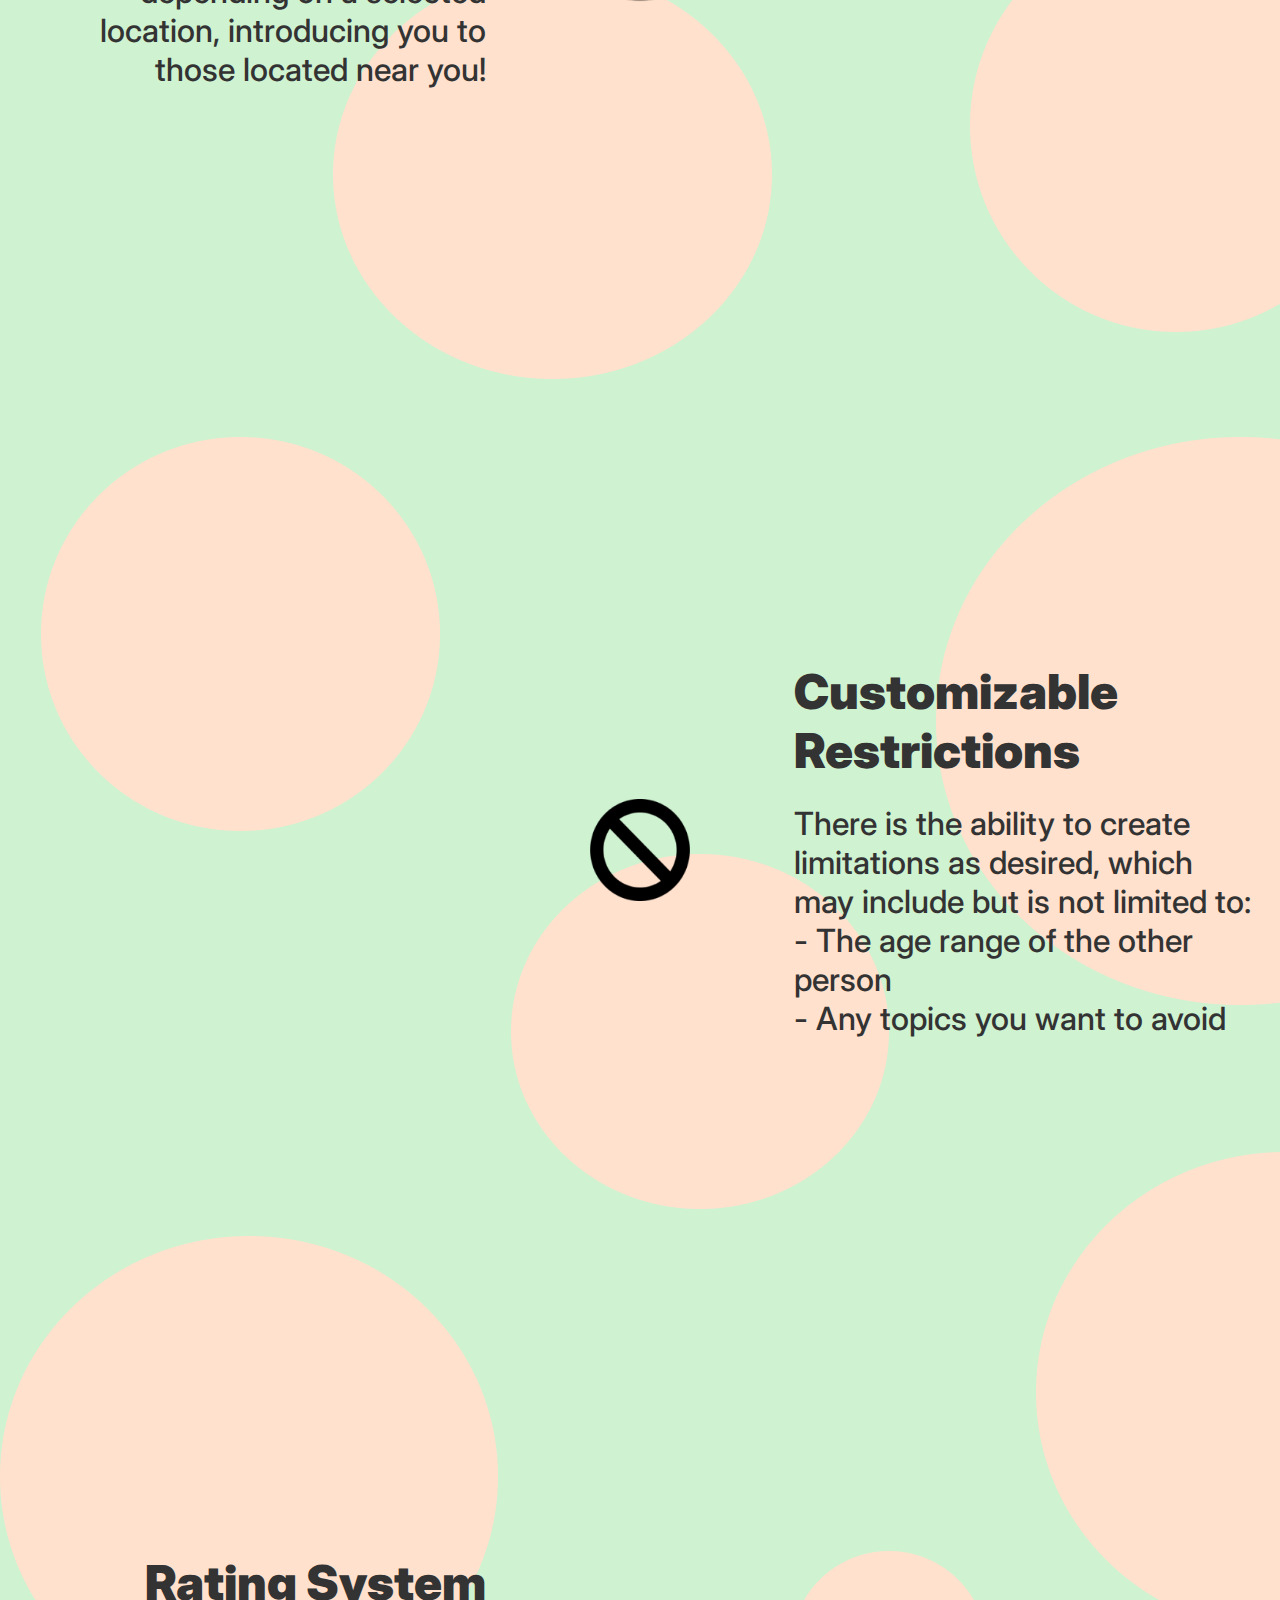
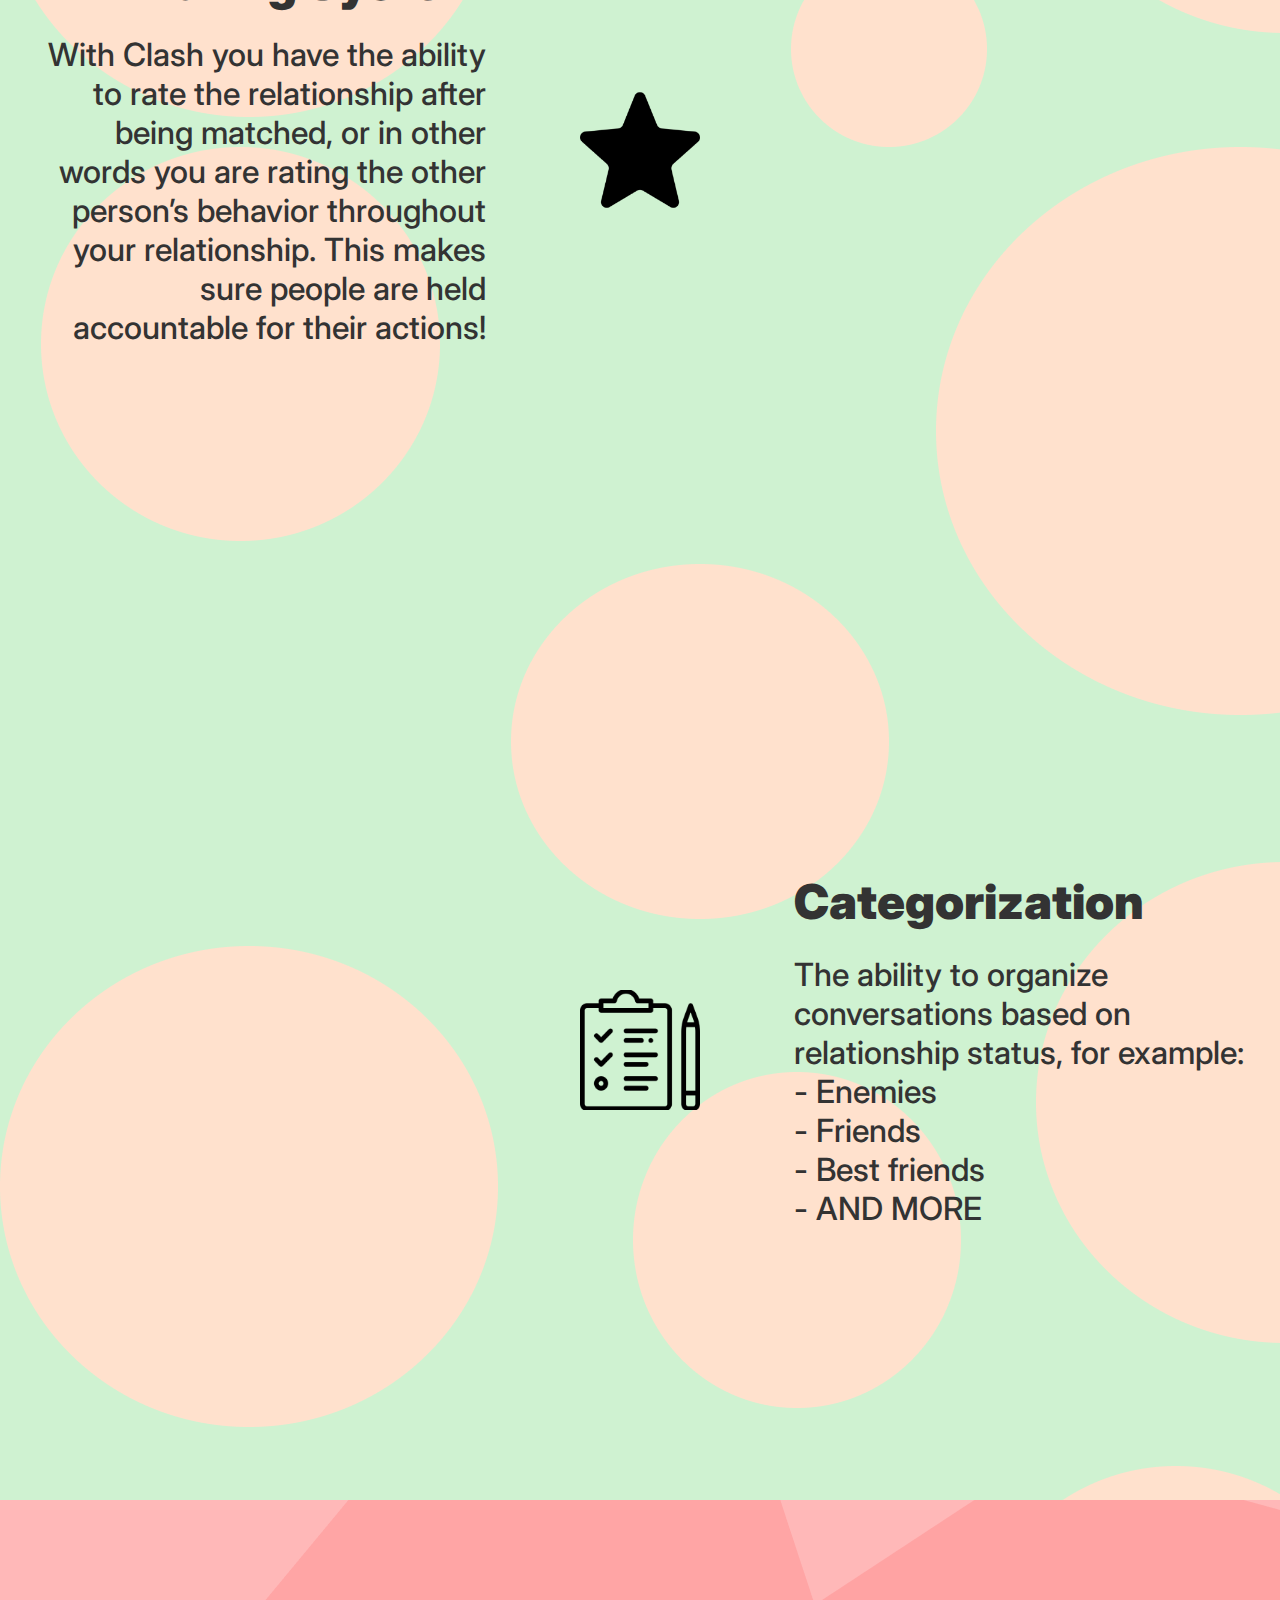
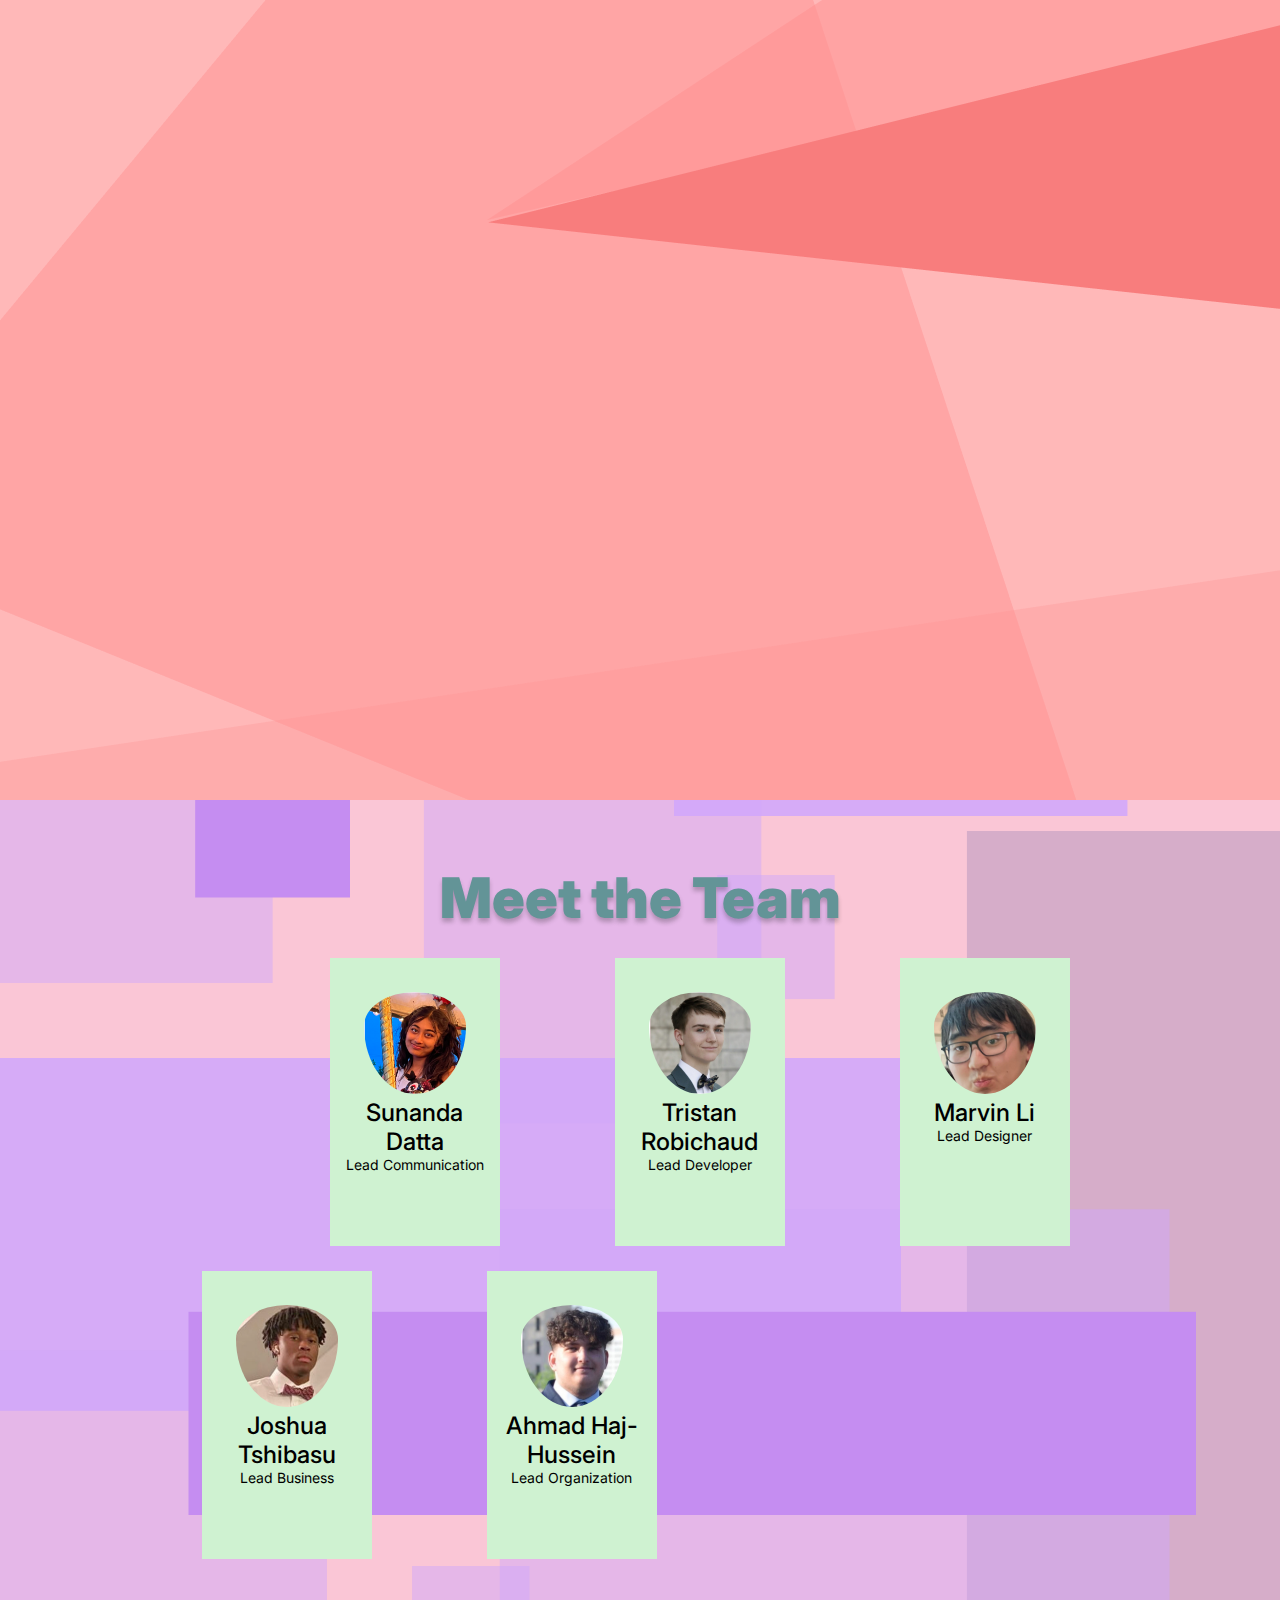
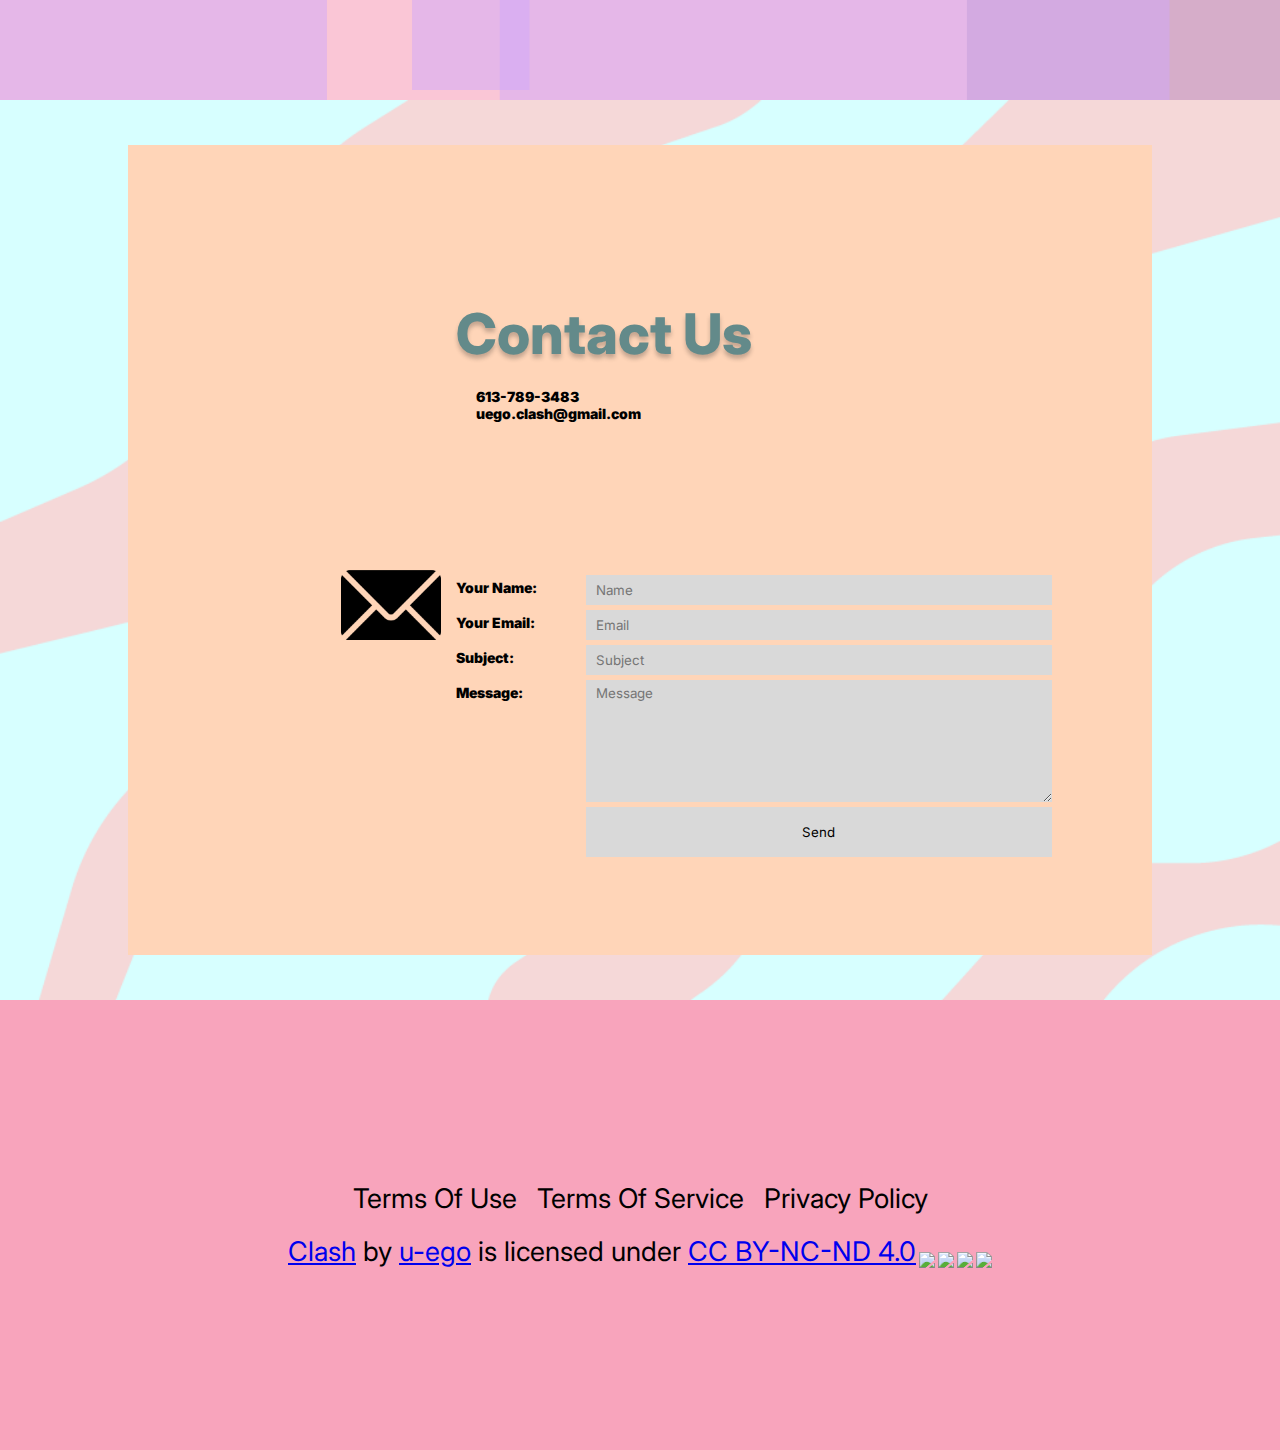
==== commit 6d5cfdae: "changed writing about me section" ====
--- a/index.html
+++ b/index.html
@@ -47,7 +47,7 @@
               <div id="about-phone" class="phoneInHtml"><img src="img/Phone-Mainpm.png"></div>
             </div> <!-- PHONE -->
             <div id="about_title">About Clash</div>
-            <p>Always wanted to meet people you could hate? Clash has got you covered! This unique connection app matches people of opposite interests to create any sort of relationship.</p>
+            <p>Always wanted to meet people you could hate? Clash has got you covered! This unique connection app matches people of opposite interests to create relationships of any kind.</p>
           </div>
           <div id="about_timeline_container">
             <div id="about_timeline_grid">
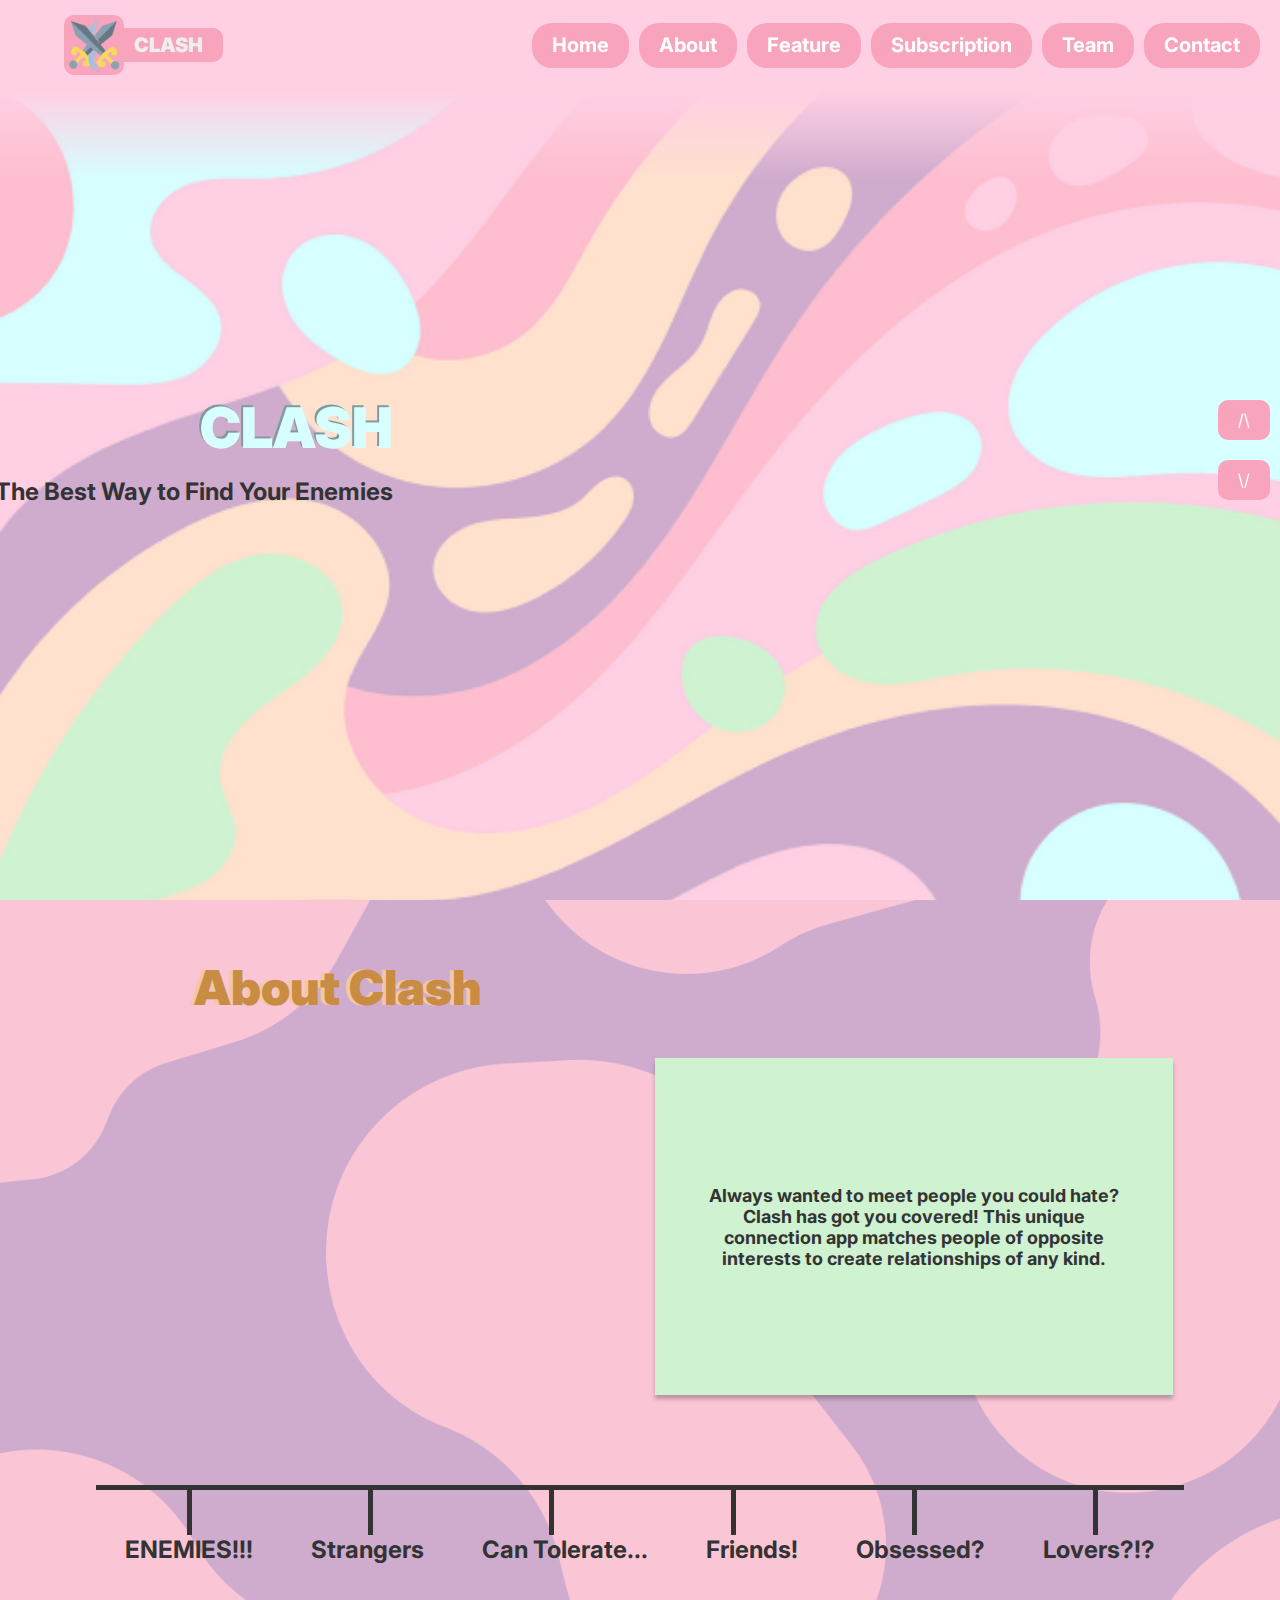
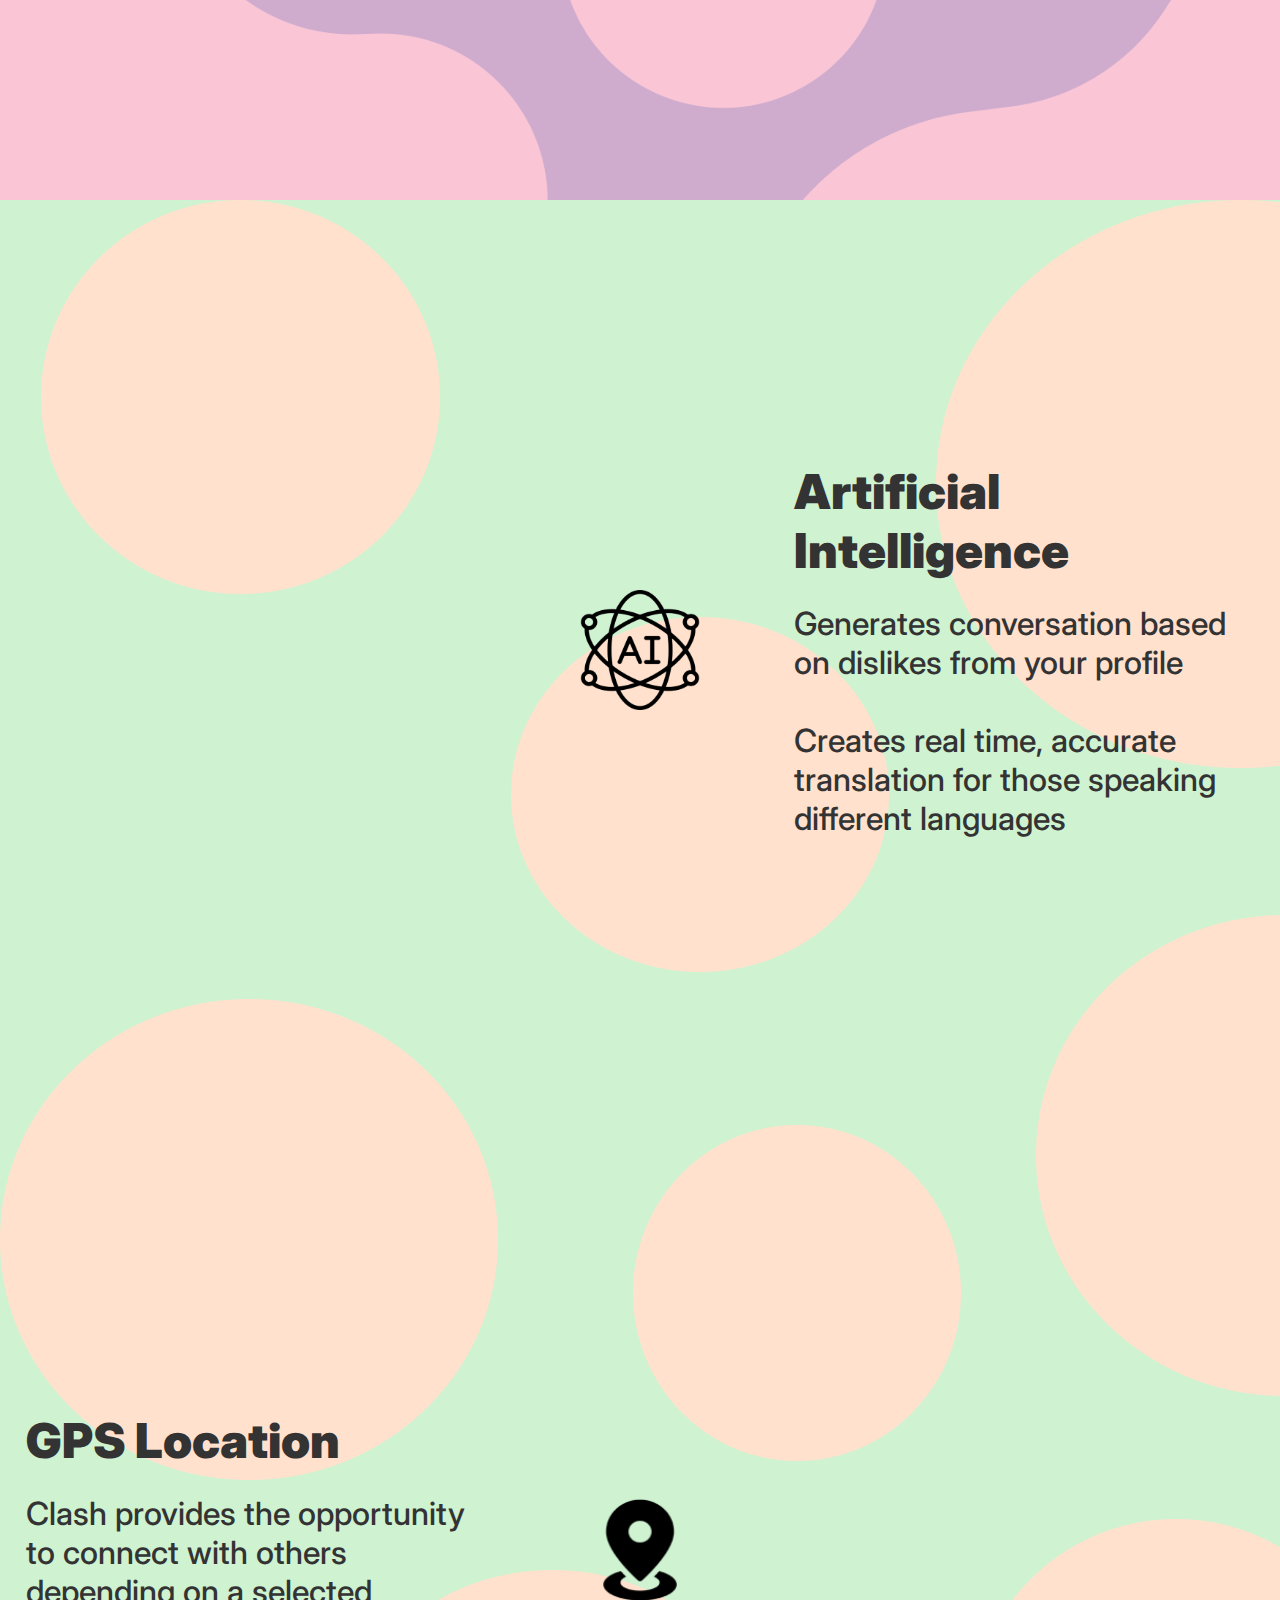
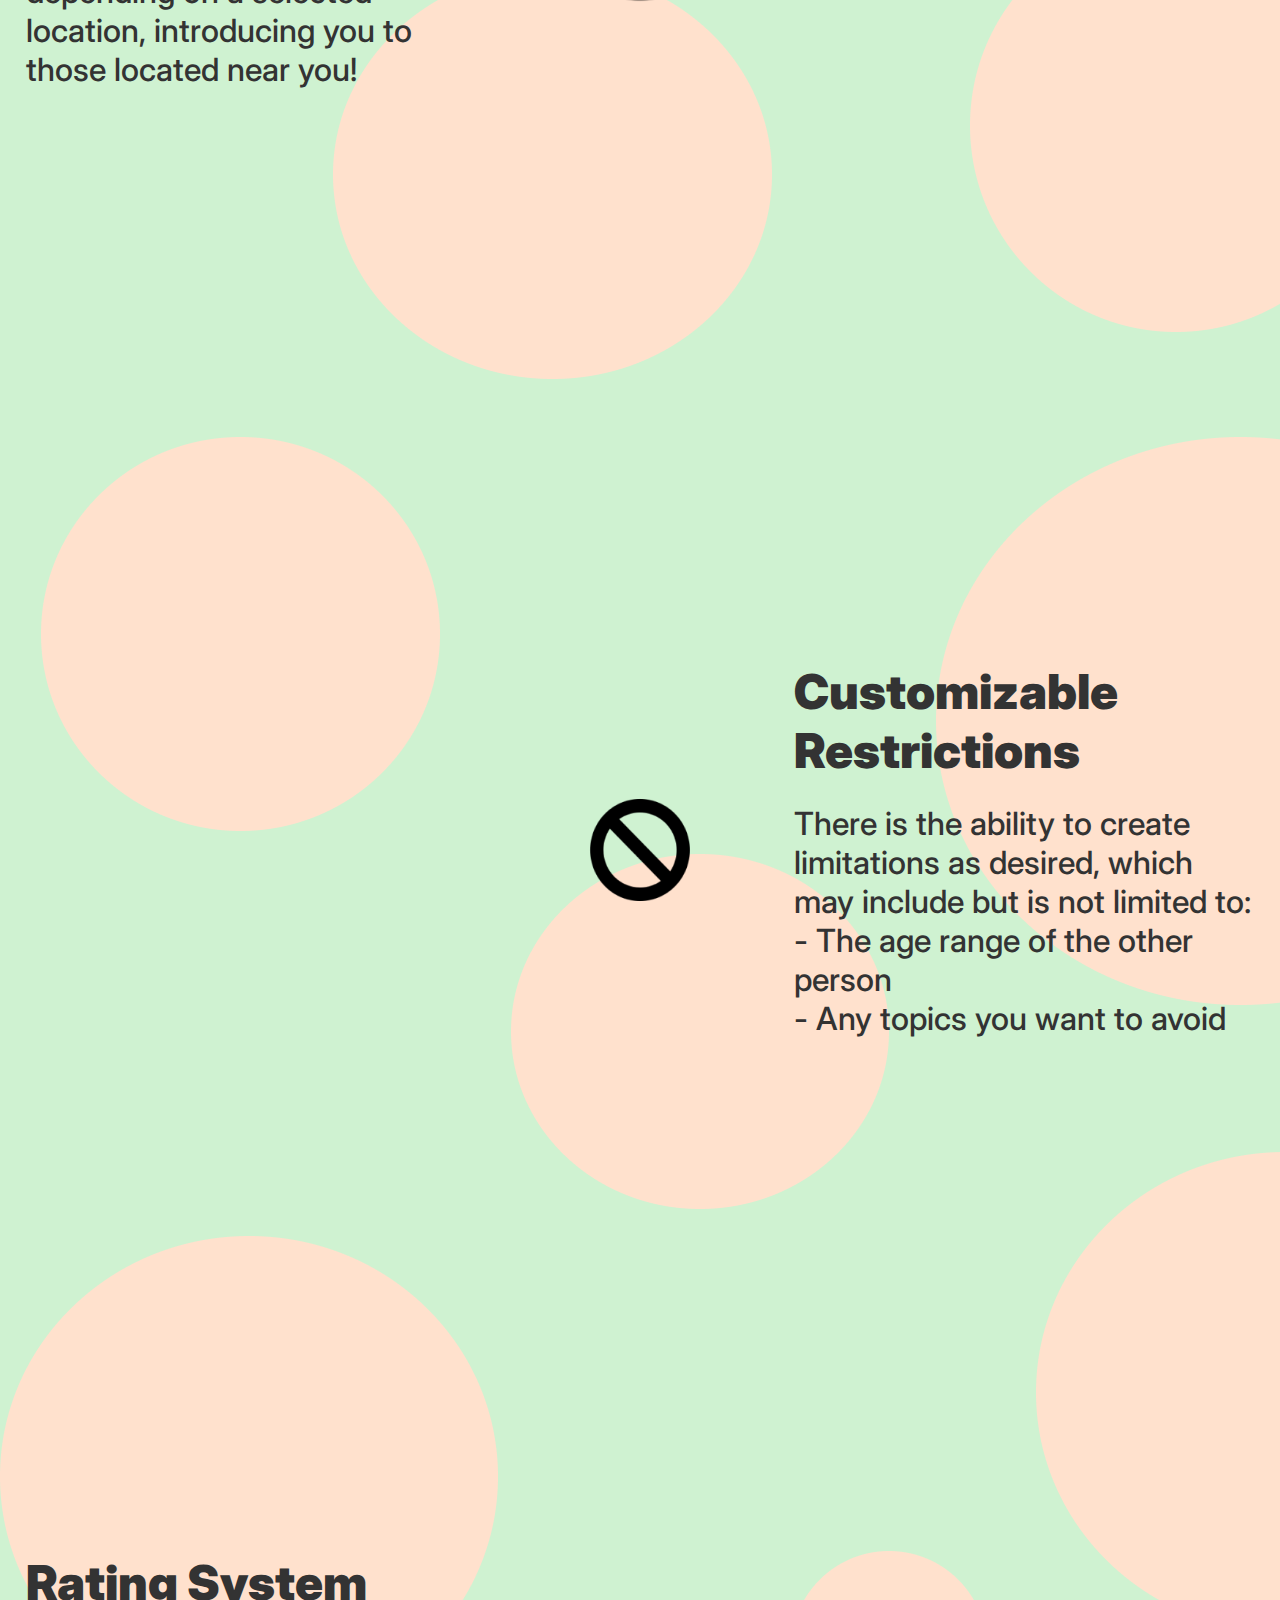
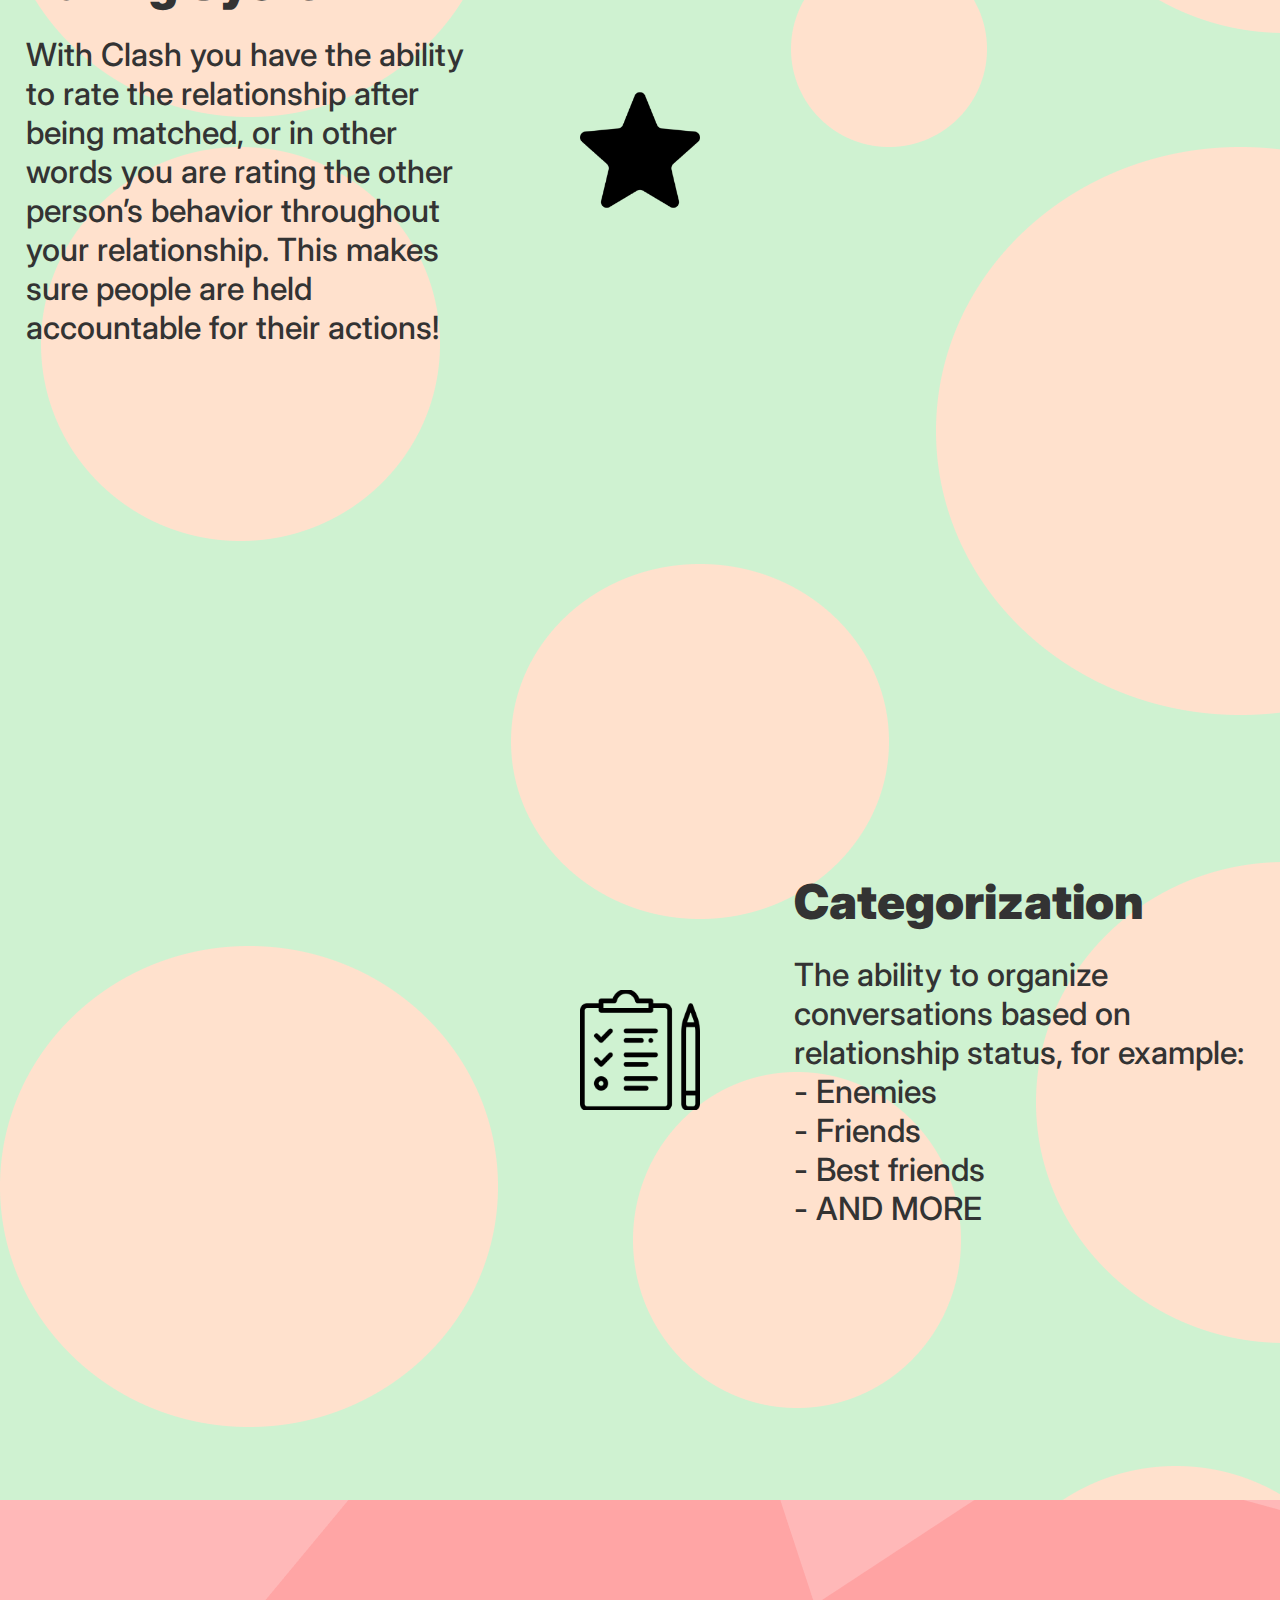
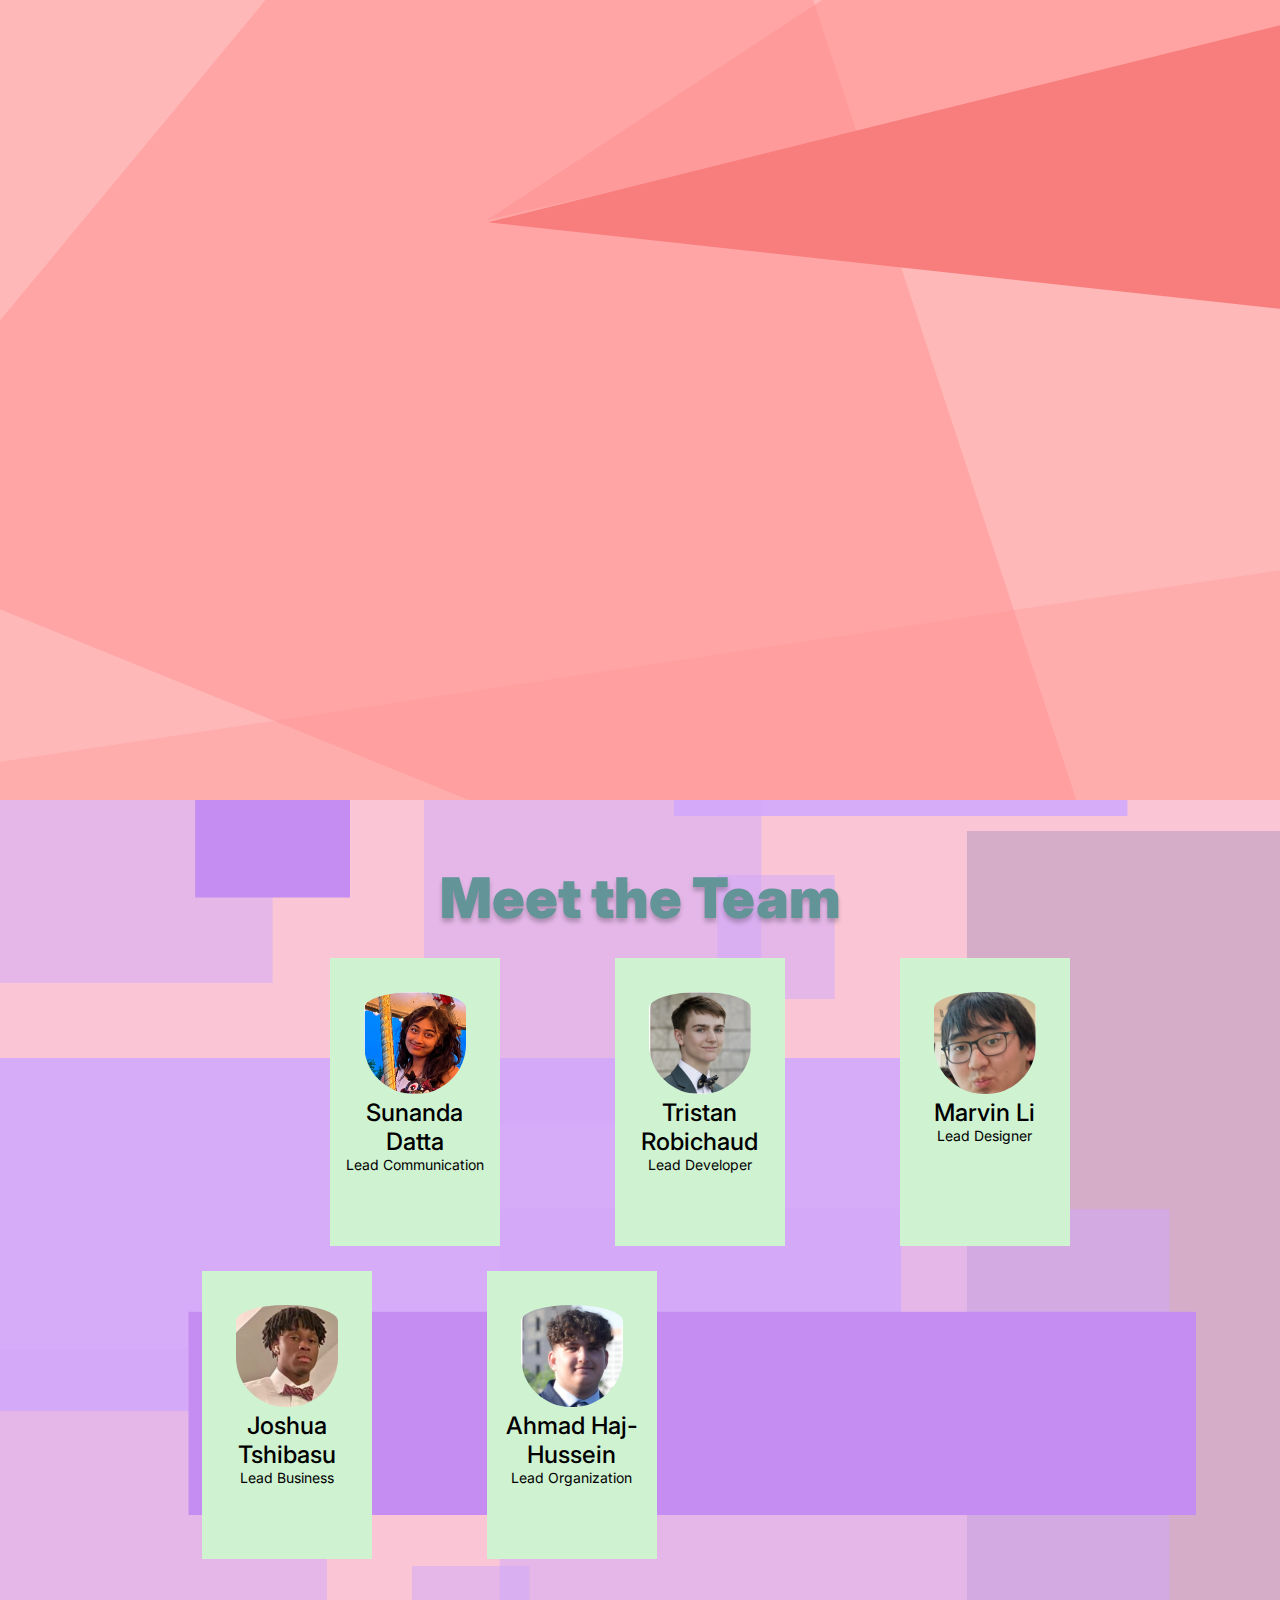
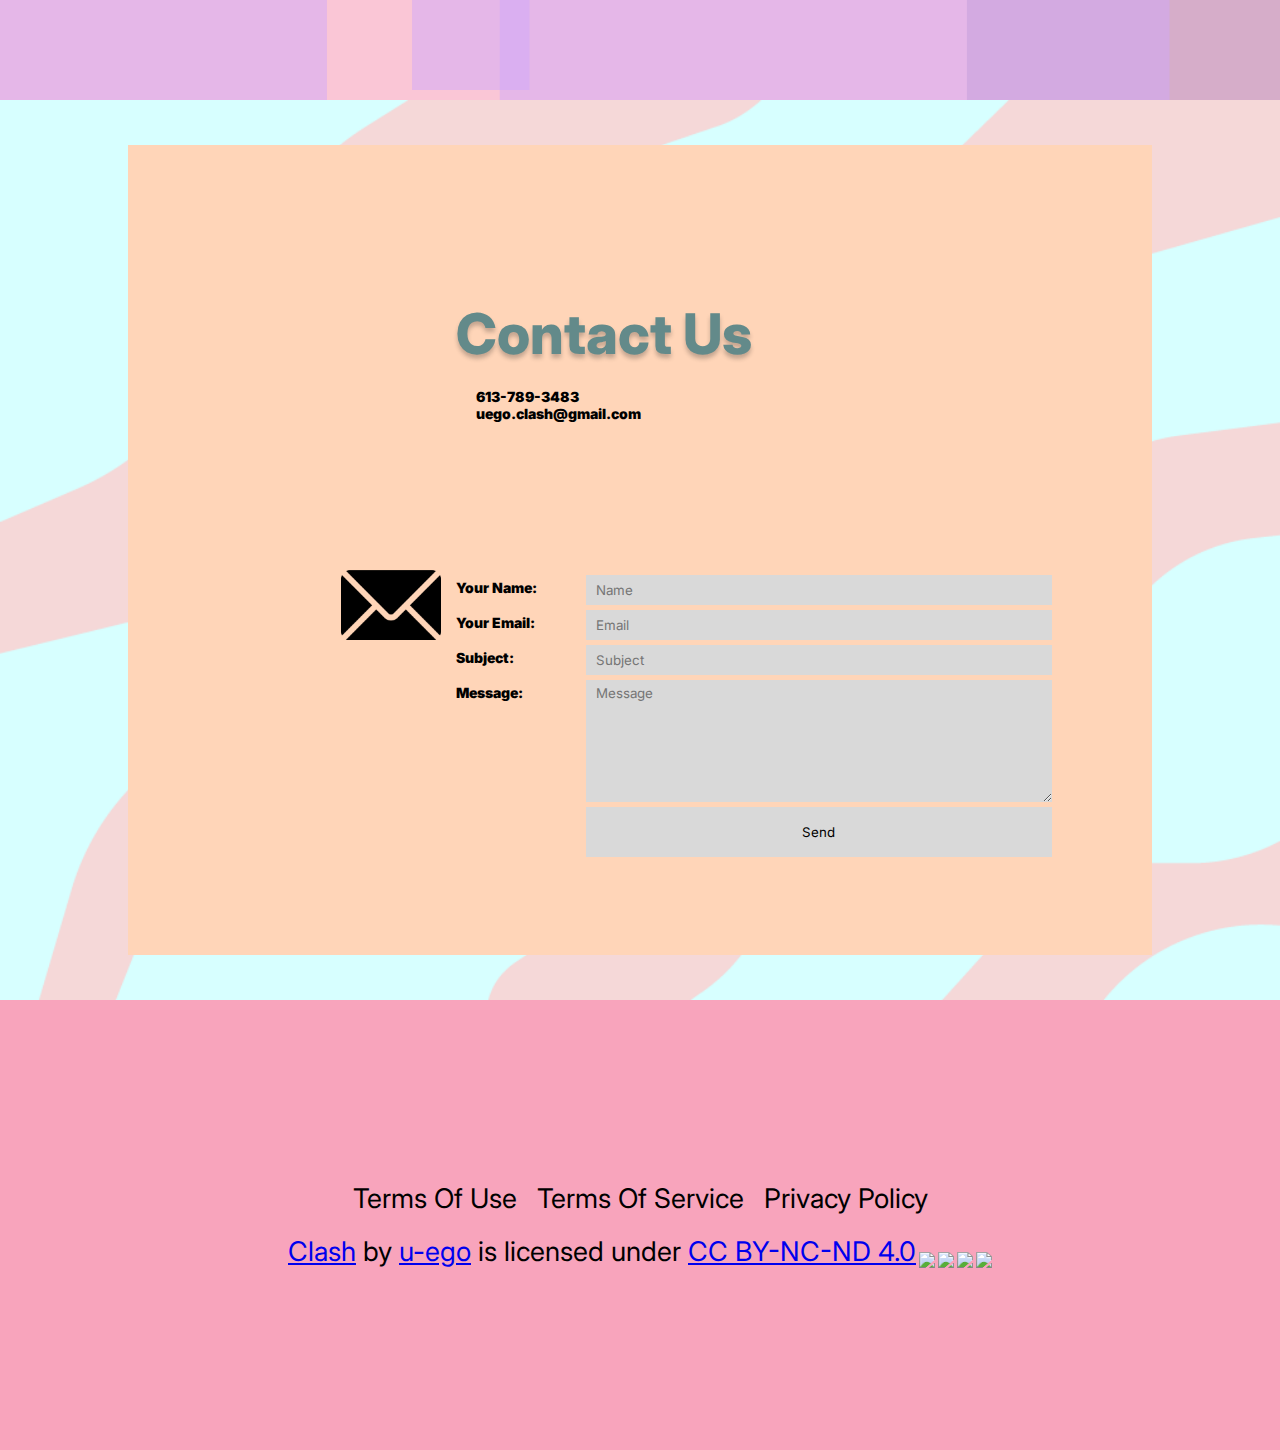
==== commit d1d126a4: "Responsive ish" ====
--- a/index.html
+++ b/index.html
@@ -10,6 +10,10 @@
     <link rel="icon" href="img/icon.png" type="image/png" sizes="16x16">
   </head>
   <body>
+    <div id="dsidenav">
+      <input type="button" value="/\" id="up">
+      <input type="button" value="\/" id="down">
+    </div>
     <div id="scrollProgress"></div>
     <div id="container">
       <div id="pages" class="pages">
@@ -28,11 +32,6 @@
           </ul>
         </div>
 
-        <div id="dsidenav">
-          <input type="button" value="/\" id="up">
-          <input type="button" value="\/" id="down">
-        </div>
-
 
         <div id="home">
           <div id="home_title">CLASH</div>
@@ -109,7 +108,7 @@
           </div>
           <div id="feature3" class="feature_container">
             <div id="feature3-phone" class="phoneInHtml"><img src="img/Phone-Restrictionpm.png"></div>
-            <div style="width:1px; height:1px;"></div>
+            <div id="tdd" style="width:1px; height:1px;"></div>
             <img src="img/models/symbol/restriction_symbol.png" alt="">
             <div class="feature_description">
               <h2>Customizable Restrictions</h2>
@@ -132,7 +131,7 @@
           </div>
           <div id="feature5" class="feature_container">
             <div id="feature5-phone" class="phoneInHtml"><img src="img/Phone-Categorisationpm.png"></div>
-            <div style="width:1px; height:1px;"></div>
+            <div id="tdd" style="width:1px; height:1px;"></div>
             <img src="img/models/symbol/checklist.png" alt="">
             <div class="feature_description">
               <h2>Categorization</h2>
@@ -149,7 +148,8 @@
         <div id="subscription">
           <div id="subscription-phone" class="phoneInHtml">
             <img id="subsbtn" src="img/Phone-Subpm.png">
-            <!-- <div class="subphone">
+          </div>
+          <div class="subphone">
               <h1>Subscription Plan</h1>
               <div class="subPlan_container">
                 <div class="plan1 subPlan">
@@ -185,8 +185,7 @@
                   <h3>11.99$/m<br>99.99$/y</h3>
                 </div>
               </div>
-            </div> -->
-          </div>
+            </div>
         </div>
 
 
--- a/css/style.css
+++ b/css/style.css
@@ -15,10 +15,17 @@
   width: 1536;
 }
 
+/* check if firefox */
+@-moz-document url-prefix() {
+  * {
+    scroll-behavior: smooth;
+  }
+}
+
 * {
   margin: 0;
   padding: 0;
-  scroll-behavior: smooth;
+  /* scroll-behavior: smooth; */
   height: 799;
   width: 1536;
 
@@ -114,4 +121,17 @@
 
 #footer ul li a:link {
   color: black;
+}
+
+@media only screen and (max-width: 1100px) {
+  .renderer {
+    display: none;
+  }
+  .cssrenderer {
+    display: none;
+  }
+  html, body {
+    height: 100vh;
+    width: 100vw;
+  }
 }